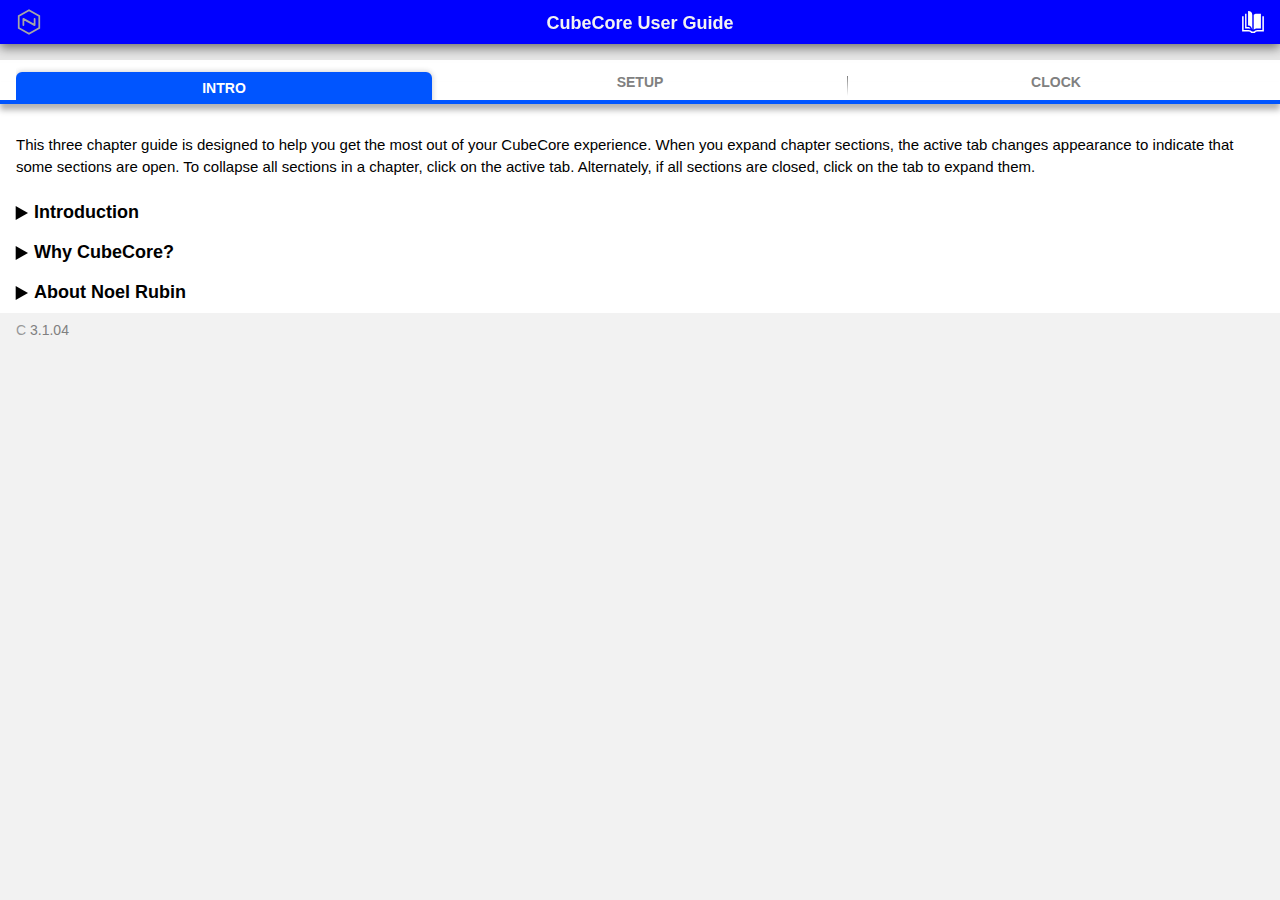
==== setup/index.html @ 861142f0 "upload" ====
<!DOCTYPE html>
<html>
  <head>
    <title>CubeCore - Guide</title>
    <meta http-equiv="Content-Type" content="text/html; charset=utf-8" />
    <link rel="icon" href="/icon/favicon-120.png" sizes="120x120" />
    <link rel="icon" href="/icon/favicon-180.png" sizes="180x180" />
    <link rel="apple-touch-icon" href="/icon/favicon-120.png" sizes="120x120" />
    <link rel="apple-touch-icon" href="/icon/favicon-180.png" sizes="180x180" />
    <meta name="apple-mobile-web-app-capable" content="yes" />
    <meta name="apple-mobile-web-app-status-bar-style" content="black" />
    <meta
      name="viewport"
      content="width=device-width, initial-scale=1,  viewport-fit=cover, user-scalable = no"
    />
    <script type="module" crossorigin src="/assets/setup.js"></script>
    <link rel="stylesheet" href="/assets/setup.css">
  </head>
  <body class="solo">
    <div id="static_bg"></div>
    <div id="head">
      <div class="safe"></div>
      <div class="head_wrap center">
        <div id="head_title" class="shy btn">User Guide</div>
      </div>
      <div class="center">
        <div id="info_display" class="shy"></div>
      </div>
      <div class="head_wrap flexy super">
        <div class="flexy justify">
          <div id="badge_wrap">
            <div id="badge"></div>
            <div id="badge_dot"></div>
          </div>
        </div>
        <div id="nav_icon_wrap" class="flexy justify right">
          <div id="guide_icon" class="nav_icon"></div>
        </div>
      </div>
    </div>
    <div id="menu" data-block>
      <div class="menu_item" data-link="/?panel=about">About</div>
      <div class="menu_static"></div>
      <div class="menu_item" data-link="/">Clock</div>
      <div class="menu_static"></div>
      <div class="menu_item" data-link="/?panel=system">System</div>
      <div class="menu_static"></div>
      <div class="menu_item" data-link="/net/">Network</div>
      <div class="menu_static"></div>
      <div class="menu_item" data-link="/update/">Update</div>
      <div class="menu_static"></div>
      <div class="menu_item" data-link="/guide/" data-highlight>Guide</div>
    </div>
    <div id="page" class="page solo" style="padding-top: 0">
      <div id="strip"></div>
      <div id="tab_item" class="tab_item flexy">
        <div id="tab" data-rule data-rule-limit class="tab_def">
          <div>intro</div>
          <div>setup</div>
          <div>clock</div>
        </div>
        <div class="tab_hr"></div>
        <div class="tab_fade"></div>
        <div class="tab_shadow"></div>
      </div>
      <div id="intro_insert" class="insert">
        <div class="insert_head"></div>
        <div data-label="Using this Guide" class="_tna_Accord open">
          <p style="margin-top: 0.5em">
            This three chapter guide is designed to help you get the most out of
            your CubeCore experience. When you expand chapter sections, the
            active tab changes appearance to indicate that some sections are
            open. To collapse all sections in a chapter, click on the active
            tab. Alternately, if all sections are closed, click on the tab to
            expand them.
          </p>
        </div>
        <div data-label="Introduction" class="insert_section">
          <p>
            <img src="http://io.teknoel.com/trunk/intro.png" class="float_L" />
            Welcome to CubeCore, the most complex and functional desktop alarm
            clock you will ever own. Noel has put an incredible amount of effort
            into ensuring that every aspect of this product is of the highest
            quality. CubeCore features intricate finishing on every side of the
            device, including polished custom hardware and precision-cut vinyl
            inlays, to four electronic circuit boards that interconnect without
            flying wires, every detail has been carefully considered. The
            embedded software system is just as impressive, offering a
            one-of-a-kind, seamless and intuitive user experience with exclusive
            crafted components and original artwork. Noel hopes you enjoy using
            your CubeCore and find it to be a valuable and meaningful addition
            to your day.
          </p>
          <p>
            The remaining part of this section highlights some of the
            innovations integrated into CubeCore.
          </p>
          <div class="_hr show"></div>
          <p class="title">Tap Control</p>
          <p>
            CubeCore features Tap Control, a system that transforms the surface
            it sits on into a single, large button. This system uses a piezo
            sensor to detect vibrations and proprietary software to interpret
            various events. It is significantly more sensitive than the
            circuitry found in mobile devices. CubeCore's Clock utilizes Tap
            Control to offer a unique interactive experience. When in Clock Hide
            Mode, the built-in display is cleared and the current time is
            briefly illuminated only through Tap Control. Hide Mode is great for
            bedside use because it's impossible to stare at the Clock.
          </p>
          <div class="_hr show"></div>
          <p class="title">Automatic Time Sync</p>
          <p>
            CubeCore can set its time automatically using either
            <b>GPS</b> (Global Positioning System) or <b>NTP</b> (Network Time
            Protocol). GPS receives radio signals from earth-orbiting satellites
            and does not require Wi-Fi, while NTP receives the time via the
            Internet. Time accuracy for GPS and NTP is about 20 nanoseconds and
            20 milliseconds, respectively.
          </p>
          <p>
            <svg class="info_icon"><use href="#sym_info" /></svg>
            <i>CubeCore does not transmit any data over the Internet.</i>
          </p>
        </div>
        <div data-label="Why CubeCore?" class="insert_section">
          <p>
            Noel's motivation for creating CubeCore wasn't about simply making
            another clock - it was about fully immersing himself in the process
            of developing a connected device from start to finish. To make the
            device appealing to a wide audience, he incorporated the basic
            function of displaying the time of day, which nearly everyone can
            find useful. Noel's journey was driven by creativity and curiosity,
            and focused on discovering and implementing new knowledge to enhance
            product development. His approach was characterized by the motto
            "Well, this has never been done before…", which can be seen in many
            aspects of the final product. Noel directed and executed the entire
            project, taking responsibility for every aspect of development
            including industrial design, engineering, fabrication, embedded
            system architecture and project administration. As a result of his
            efforts, Noel produced a limited batch of CubeCores which were
            distributed worldwide.
          </p>
          <p>
            Software development was a significant undertaking in itself. Noel
            led the creation of the full user experience, striving for
            excellence and drawing on his award-winning background in UI/UX.
            Noel crafted the app using vanilla JavaScript and HTML5, choosing to
            work without any frameworks in order to gain a deep understanding of
            basic coding technologies. Every visual component of the app is
            exclusive, including original artwork and custom typefaces, as well
            as user interface controls that have never been seen before. Noel
            also designed the human-machine interface and embedded system for
            the device itself, ensuring a seamless connection between hardware
            and software. In total, he wrote over 42,000 lines of code to bring
            CubeCore to life.
          </p>
          <p>
            Why is it called CubeCore if it doesn't have a cubic shape? The
            CubeCore module was initially designed to fit inside a cubic
            enclosure to become the CubeClock. However, people remarked that the
            prototype modules looked appealing on their own and so, Noel added
            some extra finesse to the core design and released it as a
            standalone product called CubeCore. Noel also completed the
            CubeClock design as well as a few other product variations.
          </p>
        </div>
        <div data-label="About Noel Rubin" class="insert_section">
          <p>
            <img src="http://io.teknoel.com/trunk/noel.png" class="float_L" />
            Noel Rubin is a two-time Emmy Award winning creative lead with
            extensive experience spanning human-computer interaction, UX design,
            UI motion design, industrial design, and computer programming. He
            has worked with top companies like Microsoft, CNN, Ford, Adobe, Red
            5, and Industrial Light & Magic, delivering landmark projects like
            Anakin's Podracer dashboard interface in Star Wars. Noel is
            passionate about tackling projects that have never been done before,
            and has a reputation for guiding teams towards elegant solutions for
            complex human-machine interfaces. His holistic and integrated design
            approach has been recognized in various contexts, including on-board
            vehicle instrumentation and 3D user experience design for mixed
            reality applications. His design skills, in combination with his
            degree in theoretical physics, make him uniquely qualified to act as
            an effective intermediary between creative designers and engineering
            teams. Noel excels at pulling these teams into alignment, enabling
            the creation of visionary work.
          </p>
        </div>
      </div>

      <div id="setup_insert" class="insert">
        <div class="insert_head"></div>
        <div data-label="Precautions" class="insert_section">
          <p>
            The acrylic front face is easily susceptible to scratches, so take
            care when handling the unit. Also, do not physically handle Cubecore
            from the front face. The face is installed with adhesive tape along
            the top edge only; the bottom edge is not secure.
          </p>
        </div>
        <div data-label="Installation" class="insert_section">
          <p>
            Place Cubecore on a smooth and stable surface that is out of direct
            sunlight and away from any heat source. A table constructed of wood,
            stone, glass, or plastic works best. Metal tables may be okay, but
            may interfere with <span class="no_wrap">Wi-Fi</span> reception.
            Fabric-covered surfaces are not recommended because they can affect
            the Tap Control system.
          </p>
          <p>
            Preferably, use a dedicated USB power adapter that is directly
            plugged into an AC wall outlet. Do not use a desktop computer USB
            port, as it may lose power when the computer is shut down or put to
            sleep.
          </p>
        </div>
        <div data-label="Buttons" class="insert_section">
          <p>
            <img
              src="http://io.teknoel.com/trunk/buttons.png"
              class="float_L"
            />
            CubeCore features two physical buttons for accessing on-board
            functions. The buttons are designed for tactile operation on the
            back of the unit. System software expands the capabilities of the
            two-button design by interpreting various actions. The following
            iconography appears throughout this guide:
          </p>
          <p>
            <svg class="button_icon"><use href="#sym_button_L" /></svg>
            and
            <svg class="button_icon"><use href="#sym_button_R" /></svg> icons in
            this guide refer to a brief press of the Left and Right buttons,
            respectfully. Direction orientation is relative to you with the
            built-in <span class="tna_RetroT">LED</span> Display facing you.
          </p>
          <p>
            <span class="no_wrap">
              <svg class="button_icon"><use href="#sym_button_R" /></svg>
              <svg class="arrow_icon"><use href="#sym_arrow" /></svg>
              <span class="s2">2</span>
            </span>
            requires a press and hold for the specified duration in seconds, and
            then release.
          </p>
          <p>
            <svg class="button_icon"><use href="#sym_button_R" /></svg>
            <span class="x2">3</span> defines the repetition of a short button
            press, in this example, three times.
          </p>
          <p>
            <svg class="button_icon"><use href="#sym_button_R" /></svg>
            <svg class="repeat_icon"><use href="#sym_repeat" /></svg> denotes
            several short presses without an exact count. This scenario is
            usually associated with navigating through menus until the desired
            function is selected.
          </p>
        </div>
        <div data-label="Wi-Fi Setup" class="insert_section">
          <p>
            <img src="http://io.teknoel.com/trunk/wifi.png" class="float_L" />
            CubeCore requires 2.4GHz secure
            <span class="no_wrap">Wi-Fi</span> to be completely operational with
            all circuits functioning perfectly. It is recommended to complete
            the setup in order to gain access to the dedicated app. However for
            units with GPS installed, it is also possible to start up CubeCore
            without <span class="no_wrap">Wi-Fi</span>, referred to as
            <b>Airlock Mode</b>.
          </p>
          <p>
            To configure CubeCore to join your wireless network, you will need
            to boot it into a special mode called Access Point (<b>AP</b>). This
            mode creates a temporary wireless network to allow your mobile
            device to communicate with CubeCore and perform the setup.
          </p>
          <div class="_hr show"></div>
          <div class="tip disp d_top">
            <div class="col1">
              <span class="tna_RetroT large bright">AP, {</span>
            </div>
            <div class="col2 sub_title">Access Point</div>
          </div>
          <p>To start Access Point Mode:</p>
          <ol>
            <li>Unplug the cord from CubeCore.</li>
            <li>Wait five seconds, then reinsert plug.</li>
            <li>
              When <span class="tna_RetroT">Net,_</span> appears on the display,
              press
              <svg class="button_icon"><use href="#sym_button_L" /></svg>
              button.
            </li>
            <li>
              From your mobile device, join the
              <span class="no_wrap">Wi-Fi</span> network
              <span class="no_wrap"
                ><b><i>CubeCore XX-XX</i></b
                >,
              </span>
              or the custom Device Name if one is previously assigned. Use
              password
              <b><i>123455678.</i></b>
            </li>
            <li>
              The built-in display will indicate
              <span class="tna_RetroT">AP, }</span>
              and shortly after a window containing the setup dialog will pop up
              on your mobile device.
            </li>
            <li>
              Consider changing the CubeCore Device Name to something more
              friendly as the name derives the application web address, e.g.
              <span class="no_wrap"><b>http://cubecore-bedroom.local</b></span>
            </li>
            <li>
              Upon submitting the setup, CubeCore will reboot and join your
              specified <span class="no_wrap">Wi-Fi</span> network. Your mobile
              device will also revert to your network.
            </li>
          </ol>
          <p>
            If the dialog does not appear, revert your device to the
            pre-existing
            <span class="no_wrap">Wi-Fi</span>, and reattempt this full
            procedure. To cancel setup at any time, press the hardware reset
            button, or simply unplug the power cord and insert the plug again.
          </p>
          <p>
            <svg class="info_icon"><use href="#sym_info" /></svg>
            <i>
              If you encounter any issues during the setup process, you may want
              to try performing a <b>Factory Reset</b> as outlined in this
              guide. Please note that this will erase the wireless network
              settings in CubeCore.
            </i>
          </p>
          <div class="_hr show"></div>
          <p class="title">
            Airlock Mode
            <span style="font-weight: normal">(Wi-Fi Disabled)</span>
          </p>
          <p>To start AirLock Mode:</p>
          <ol>
            <li>Unplug the cord from CubeCore.</li>
            <li>Wait five seconds, then reinsert plug.</li>
            <li>
              When the built-in display shows
              <span class="tna_RetroT">CUBE</span>
              <svg class="arrow_icon alt"><use href="#sym_arrow" /></svg>
              <span class="tna_RetroT">CORE</span>, shortly press
              <svg class="button_icon"><use href="#sym_button_R" /></svg>.
            </li>
            <li>
              The built-in display will show
              <span class="tna_RetroT">Net,{</span> meaning that
              <span class="no_wrap">Wi-Fi</span> is turned Off, and then
              continue to sync the Clock via GPS.
            </li>
          </ol>
          <p>
            Be aware that access to the web app is not possible in Airlock mode.
            Also note that this mode is canceled as soon as CubeCore restarts,
            after which the last configured
            <span class="no_wrap">Wi-Fi</span> will be joined.
          </p>
        </div>
        <div data-label="Web Application" class="insert_section">
          <p>
            The web app for CubeCore allows you to remotely interact with the
            device. There's no need to download it from an app store - it's
            actually a website hosted directly on the unit. To access the app,
            just enter the associated web address in a web browser. Please note
            that the app can only be accessed from devices on the same local
            network, and access from outside the network is not currently
            supported. You can open multiple instances of the app at the same
            time.
          </p>
          <p>
            The web address of the app is based on the CubeCore Device Name. For
            example, the name
            <span class="no_wrap">'CubeCore Kitchen'</span> would produce the
            web address
            <span class="no_wrap"><b>http://cubecore-kitchen.local</b></span>
            . You can change the Device Name in the Network panel of the app.
          </p>
          <div id="apple_item" class="twirl_item sub">
            <div
              id="apple_twirl"
              data-label="Apple Compatibility"
              class="warn sub"
            ></div>
          </div>
        </div>
        <div id="web_apple" class="_tna_Accord warn">
          <p style="margin-top: 0.5em">
            There is a software compatibility issue with Apple products when
            using the CubeCore web app. You can skip this section if you do not
            use an Apple product. Launching the app on an Apple device may cause
            the CubeCore hardware to crash while navigating between app pages or
            when reopening the app after closing it. This crash may occur
            immediately or several hours later, but it does not cause any
            permanent damage. Apple has a solution for Safari users, but it is
            not guaranteed to fix the issue with third-party browsers. Follow
            the steps outlined below to fix the issue on each Apple device you
            plan to use with CubeCore. Please note that Apple resets this
            preference each time an Apple System is updated, so you will need to
            repeat these steps on the Apple device.
          </p>
          <p><b>FIX iOS</b> (iPhone + iPad)</p>
          <ol>
            <li>Force quit <b>Safari</b> to ensure app is not running.</li>
            <li>Open <b>Settings</b> app.</li>
            <li>Select <b>Safari</b> from within Settings.</li>
            <li>Select <b>Advanced</b>. (near the bottom)</li>
            <li>Select <b>Experimental Features</b>.</li>
            <li>Scroll to <b>NSURLSession WebSocket</b>.</li>
            <li>Turn <b>OFF</b> NSURLSession WebSocket.</li>
            <li>Open <b>Safari</b> app.</li>
            <li>
              Repeat <b>Step 2</b> to <b>6</b> once more, and verify
              <b>NSURLSession WebSocket</b> is OFF.
            </li>
          </ol>
          <p><b>FIX macOS</b></p>
          <ol>
            <li>Launch <b>Safari</b>.</li>
            <li>Select <b>Preferences</b> from <b>Safari</b> menu.</li>
            <li>Switch to the <b>Advanced</b> panel. (right most icon)</li>
            <li>Check <b>Show Develop menu in menu bar.</b></li>
            <li>Close <b>Preferences</b> window.</li>
            <li>
              Navigate main menu bar: <b>Develop</b>...
              <b>Experimental Features</b>...
            </li>
            <li>Uncheck <b>NSURLSession WebSocket</b>.</li>
          </ol>
          <p>
            <svg class="info_icon"><use href="#sym_info" /></svg>
            <b>DEV NOTE</b> - This software issue surfaces when an Apple client
            attempts to close a websocket connection. Apple's default
            'experimental' websocket API sends a malformed 'closing' data packet
            to the server. CubeCore uses supporting server software which is not
            robust enough to handle the anomaly. The supporting libraries were
            not developed by Noel, the creator of CubeCore.
          </p>
        </div>
        <div id="web_app_2" class="_tna_Accord">
          <p>
            Remote Display (RD) enhances remote operate of CubeCore by streaming
            the contents of the <span class="tna_RetroT">LED</span> display
            directly to the app. <b>RD</b> is designed to be visually authentic,
            using a custom font that perfectly matches the proportions of the
            real display. The system relays almost every message, including
            blank states, and will continue to function even in the event of a
            catastrophic failure of the physical display.
          </p>
          <p>
            <svg class="info_icon"><use href="#sym_info" /></svg>
            <i>
              To return to the Clock from any other function, simply click on
              <b>RD</b> in the app. Keep in mind that if Hide Mode is enabled,
              the display will return to an blank state.
            </i>
          </p>
          <p>
            CubeCore maintains seamless communication between the app and the
            hardware, pushing events conducted by one client to all other
            connected clients in real-time. However, the app will become out of
            sync if the connection is disrupted, such as when a mobile device
            goes to sleep and drops the link. When sync is lost, the Main Menu
            will change,
            <span class="no_wrap">
              <svg class="tna_icon"><use href="#sym_tna" /></svg>
              <svg class="arrow_icon alt" style="margin-left: 0">
                <use href="#sym_arrow" />
              </svg>
              <svg class="tna_icon"><use href="#sym_tna_hex" /></svg>
            </span>
            and <b>RD</b> will vanish from the top of the app. Don't worry, the
            connection will be automatically restored, but you can also manually
            reestablish the link by refreshing the browser window.
          </p>
        </div>
        <div data-label="Physical Care" class="insert_section">
          <p>
            CubeCore can be lightly dusted to remove any dirt particles.
            Alternatively, compressed air can be used without risk of damage. A
            soft microfiber cloth with eyeglass cleaner works best to wipe all
            sides of the unit, including the bottom foam. Do not use paper
            towels or any harsh cleaners, including orange-based agents.
          </p>
        </div>
        <div data-label="Troubleshooting" class="insert_section">
          <p>
            <img
              src="http://io.teknoel.com/trunk/reset.png"
              class="float_L"
            />There is a dedicated Restart Button located on the CubeCore main
            logic board. You can reach for the button through the top chassis.
            Briefly press the button to reboot the device.
          </p>
          <p>
            Some common system issues are listed below. If you wish to restore a
            CubeCore to its factory default settings, you can perform a Factory
            Reset as outlined at the end of this section.
          </p>

          <div class="_hr show"></div>
          <div class="tip disp d_top">
            <div class="col1">
              <span class="tna_RetroT large bright">Net.{</span>
            </div>
            <div class="col2 sub_title">Startup Network Fail</div>
          </div>
          <p>
            If you see this message and the blue LED is flashing when you turn
            on CubeCore, it means Cubecore can't connect to the
            <span class="no_wrap">Wi-Fi.</span> This could be due to an
            incorrect <span class="no_wrap">Wi-Fi</span> login or a problem with
            the wireless network itself. Here are some suggestions you can try:
          </p>
          <ol type="A">
            <li>Restart CubeCore</li>
            <li>Fix any issues with your Wi-Fi network</li>
            <li>Revisit Wi-Fi Setup</li>
            <li>Lastly, perform Factor Reset</li>
          </ol>
          <div class="_hr show"></div>
          <div class="tip disp d_top">
            <div class="col1">
              <span class="tna_RetroT large bright">GPS._</span>
            </div>
            <div class="col2 sub_title">GPS Searching Long Time</div>
          </div>
          <p>
            <b>GPS</b> (Global Positioning System) synchronization normally
            takes less than 10 seconds, but it can take several minutes if the
            device has been relocated. To ensure peak performance, try to keep
            the device away from all other radio sources such as Bluetooth,
            Wi-Fi, and wireless accessories. It may also be helpful to keep the
            power cord of the device separate from other wiring.
          </p>
          <div class="_hr show"></div>
          <div class="tip disp d_top">
            <div class="col1">
              <span class="tna_RetroT large bright">0000</span>
            </div>
            <div class="col2 sub_title">Clock Not Set</div>
          </div>
          <p>
            This message occurs when accessing another menu function, before the
            clock has set itself since startup. Try switching to another
            <b>Time Reference</b> source to force the Clock to sync again.
          </p>
          <div class="_hr show"></div>
          <p class="title">Factory Reset</p>
          <p>
            This operation resets CubeCore to its original factory settings,
            erasing all custom configurations, including the device name, which
            will be reset to
            <span class="no_wrap"><b>CubeCore XX-XX</b>.</span>
            This procedure may be useful if CubeCore is unable to connect to a
            <span class="no_wrap">Wi-Fi</span> network.
          </p>
          <ol>
            <li>Unplug the power cord from CubeCore.</li>
            <li>Wait five seconds, then plug the cord back in.</li>
            <li>
              When the display shows <span class="tna_RetroT">CUBE</span>
              <b>..</b> <span class="tna_RetroT">CORE</span>, immediately press
              and hold
              <span class="no_wrap">
                <svg class="button_icon"><use href="#sym_button_L" /></svg>
                <svg class="arrow_icon"><use href="#sym_arrow" /></svg>
                <span class="s2">2</span>.
              </span>
            </li>
            <li>
              Continue to hold the button while the display shows
              <span class="tna_RetroT">FAC,3</span> <b>..</b>
              <span class="tna_RetroT">2</span> <b>..</b>
              <span class="tna_RetroT">1</span> <b>..</b>
              <span class="tna_RetroT">0</span> <b>...</b> Release the button
              after you hear a long beep.
            </li>
            <li>CubeCore will automatically restart.</li>
          </ol>
          <p>
            You will have to perform
            <b><span class="no_wrap">Wi-Fi</span> Setup</b> to reconfigure the
            wireless network settings.
          </p>
        </div>
      </div>

      <div id="clock_insert" class="insert">
        <div class="insert_head"></div>
        <div data-label="On-Board Menu" class="insert_section">
          <p>
            Most CubeCore settings are accessible via the buttons on the back of
            physical unit. The built-in
            <span class="tna_RetroT">LED</span> Display and speaker will provide
            interactive feedback as you navigate through the menu. The On-Board
            Menu is accessible from the Clock using&nbsp;
            <span class="no_wrap">
              <svg class="button_icon"><use href="#sym_button_L" /></svg>
              <svg class="arrow_icon"><use href="#sym_arrow" /></svg>
              <span class="s2">2</span>.
            </span>
            To exit the menu, simply use the same long button press. A brief
            press of&nbsp;
            <svg class="button_icon"><use href="#sym_button_L" /></svg>
            will cycle through the following:
          </p>
          <div class="tip disp">
            <div class="col1"><span class="tna_RetroT large">led,~</span></div>
            <div class="col2">Display Brightness</div>
          </div>
          <div class="tip disp">
            <div class="col1 pad">
              <svg class="arrow_icon vert"><use href="#sym_arrow" /></svg>
            </div>
          </div>
          <div class="tip disp">
            <div class="col1">
              <span class="tna_RetroT large">aud,~</span>
            </div>
            <div class="col2">Audio Volume</div>
          </div>
          <div class="tip disp">
            <div class="col1 pad">
              <svg class="arrow_icon vert"><use href="#sym_arrow" /></svg>
            </div>
          </div>
          <div class="tip disp">
            <div class="col1">
              <span class="tna_RetroT large">tap,~</span>
            </div>
            <div class="col2">Tap Control</div>
          </div>
          <div class="tip disp">
            <div class="col1 pad">
              <svg class="arrow_icon vert"><use href="#sym_arrow" /></svg>
            </div>
          </div>
          <div class="tip disp">
            <div class="col1">
              <span class="tna_RetroT large">GPS,}</span>
            </div>
            <div class="col2">Time Sync Source</div>
          </div>
          <div class="tip disp">
            <div class="col1 pad">
              <svg class="arrow_icon vert"><use href="#sym_arrow" /></svg>
            </div>
          </div>
          <div class="tip disp">
            <div class="col1">
              <span class="tna_RetroT large">t,-08</span>
            </div>
            <div class="col2">Time Zone Offset</div>
          </div>
          <div class="tip disp">
            <div class="col1 pad">
              <svg class="arrow_icon vert"><use href="#sym_arrow" /></svg>
            </div>
          </div>
          <div class="tip disp">
            <div class="col1">
              <span class="tna_RetroT large">dst,{</span>
            </div>
            <div class="col2">Daylight Stupid Time</div>
          </div>
          <div class="tip disp">
            <div class="col1 pad">
              <svg class="arrow_icon vert"><use href="#sym_arrow" /></svg>
            </div>
          </div>
          <div class="tip disp">
            <div class="col1">
              <span class="tna_RetroT large">12,hr</span>
            </div>
            <div class="col2">Clock Format</div>
          </div>
          <div class="tip disp">
            <div class="col1 pad">
              <svg class="button_seq_icon">
                <use href="#sym_button_seq_end" />
              </svg>
            </div>
          </div>
          <p>
            The embedded system uses a few special symbols to increase menu
            versatility. Switchable preferences may use
            <span class="tna_RetroT">}</span> and
            <span class="tna_RetroT">{</span>, to show ON and OFF, respectively.
            Tri-state settings may use <span class="tna_RetroT">_</span>,
            <span class="tna_RetroT">m</span>,
            <span class="tna_RetroT">M</span> to show three distinct values.
          </p>
          <p>
            Most functions will automatically exit and return to the Clock if no
            input is received after a few seconds, with the exact time-out
            duration varying depending on the specific function.
          </p>
        </div>
        <div data-label="System Settings" class="insert_section">
          <p class="title">Display Brightness</p>
          <p>
            The built-in 7-segment
            <span class="tna_RetroT">LED</span> Display can be dimmed or turned
            off completely. When the display is off, pressing any physical
            button will restore the display to its previous brightness. The
            luminosity can be changed using the app or the on-board menu; from
            the Clock:
          </p>
          <div class="tip wide">
            <div>
              <svg class="button_icon"><use href="#sym_button_L" /></svg>
              <svg class="arrow_icon"><use href="#sym_arrow" /></svg>
              <span class="s2">2</span>
              <div>
                <svg class="button_seq_icon">
                  <use href="#sym_button_seq_end" />
                </svg>
              </div>
            </div>
            <span class="tna_RetroT large">led,3</span>
          </div>
          <div class="tip wide p_bot">
            <div>
              <div>
                <svg class="button_icon"><use href="#sym_button_R" /></svg>
              </div>
            </div>
            <p class="p_zero">Set brightness, 1 through 9</p>
          </div>
          <div class="tip wide p_bot">
            <div>
              <svg class="button_icon"><use href="#sym_button_R" /></svg>
              <svg class="arrow_icon"><use href="#sym_arrow" /></svg>
              <span class="s2">2</span>
            </div>
            <div class="desc">
              <span class="tna_RetroT large">LED,{</span>
              <div>Turn OFF</div>
            </div>
          </div>
          <div class="tip wide">
            <div>
              <svg class="button_icon"><use href="#sym_button_L" /></svg>
              <svg class="arrow_icon"><use href="#sym_arrow" /></svg>
              <span class="s2">2</span>
            </div>
            <p>Exit to Clock</p>
          </div>
          <p>
            <b>RD</b> (Remote Display) will continue to function when the
            physical display is turned off. <b>RD</b> segments will appear in
            nifty shades of gray.
          </p>

          <div class="_hr show"></div>
          <p class="title">Audio Volume</p>
          <p>
            The system sound volume can be set to LOW (<b>1</b>), HIGH
            (<b>2</b>), or
            <span class="no_wrap"><span class="tna_RetroT">{</span> OFF</span>.
            This setting affects system sounds associated with buttons, menus,
            and other events such as startup melodies. Note that the Daily Alarm
            volume works independently from this setting. Adjustments can be
            done using the app or the on-board menu; from the Clock:
          </p>
          <div class="tip wide">
            <div>
              <svg class="button_icon"><use href="#sym_button_L" /></svg>
              <svg class="arrow_icon"><use href="#sym_arrow" /></svg>
              <span class="s2">2</span>
              <div>
                <svg class="button_seq_icon">
                  <use href="#sym_button_seq" />
                </svg>
              </div>
            </div>
            <span class="tna_RetroT large dim">led,~</span>
          </div>
          <div class="tip wide">
            <div>
              <svg class="button_icon"><use href="#sym_button_L" /></svg>
              <div>
                <svg class="button_seq_icon">
                  <use href="#sym_button_seq_end" />
                </svg>
              </div>
            </div>
            <span class="tna_RetroT large">aud,2</span>
          </div>
          <div class="tip wide p_bot">
            <div>
              <div>
                <svg class="button_icon"><use href="#sym_button_R" /></svg>
              </div>
            </div>
            <div>Set audio level</div>
          </div>
          <div class="tip wide p_bot">
            <div class="button_opt">
              <svg class="button_icon"><use href="#sym_button_R" /></svg>
              <svg class="arrow_icon"><use href="#sym_arrow" /></svg>
              <span class="s2">2</span>
            </div>
            <div class="desc">
              <span class="tna_RetroT large">aud,{</span>
              <div>Audio OFF</div>
            </div>
          </div>
          <div class="tip wide p_bot">
            <div>
              <svg class="button_icon"><use href="#sym_button_L" /></svg>
              <svg class="arrow_icon"><use href="#sym_arrow" /></svg>
              <span class="s2">2</span>
            </div>
            <p>Exit to Clock</p>
          </div>

          <div class="_hr show"></div>
          <p class="title">Tap Control</p>
          <p>
            CubeCore must remain on a sturdy, planar surface to ensure proper
            Tap Control performance. A Tilt Switch located on the bottom of the
            device can detect when the unit is lifted off it's supporting
            surface and void any tap input. Tilt Switch settings are only
            available through the app.
          </p>
          <p>
            Tap Control sensitivity can be set from a low of one, up to a
            maximum level of nine, or fully disabled. Adjustments can be done
            using the app or the on-board menu; from the Clock:
          </p>
          <div class="tip wide">
            <div>
              <svg class="button_icon"><use href="#sym_button_L" /></svg>
              <svg class="arrow_icon"><use href="#sym_arrow" /></svg>
              <span class="s2">2</span>
              <div>
                <svg class="button_seq_icon">
                  <use href="#sym_button_seq" />
                </svg>
              </div>
            </div>
            <span class="tna_RetroT large dim">led,~</span>
          </div>
          <div class="tip wide">
            <div>
              <div>
                <svg class="button_icon"><use href="#sym_button_L" /></svg>
                <svg class="repeat_icon"><use href="#sym_repeat" /></svg>
              </div>
              <div>
                <svg class="button_seq_icon">
                  <use href="#sym_button_seq_end" />
                </svg>
              </div>
            </div>
            <div>
              <div class="desc">
                <div><span class="tna_RetroT large">tap,3</span></div>
                <div>Sensitivity</div>
              </div>
            </div>
          </div>
          <div class="tip wide">
            <div>
              <div class="button_opt">
                <svg class="button_icon opt">
                  <use href="#sym_button_R" />
                </svg>
              </div>
            </div>
            <div>
              <p class="p_zero">
                If tap is
                <span class="no_wrap">
                  <span class="tna_RetroT">{</span> OFF
                </span>
                , press button to enable tap to the lowest sensitivity. Addition
                button presses increase setting level.
              </p>
            </div>
          </div>
          <p>
            When the sensitivity is adjusted via the on-board menu,
            <b>Test Mode</b> will automatically begin after a couple seconds.
            This tool is designed to help you understand how Tap Control works.
          </p>
          <div class="tip wide p_bot">
            <div></div>
            <div class="desc">
              <span class="tna_RetroT large">tap,_</span>
              <div>Test Mode</div>
            </div>
          </div>
          <div class="tip wide p_bot">
            <div></div>
            <div class="desc">
              <span class="tna_RetroT large">M 7,8</span>
              <div>Sensor Threshold</div>
            </div>
          </div>
          <div class="tip wide p_bot">
            <div>
              <svg class="tap_icon"><use href="#sym_tap" /></svg>
            </div>
            <div>
              <div class="desc">
                <span class="tna_RetroT large">~~0,2</span>
                <div>Sensor Reading</div>
              </div>
              <p class="p_zero" style="margin-top: 0.3em">
                Test the sensitivity of the Tap Control by tapping on surface
                where the device is placed. The built-in display will show a
                value ranging from zero to 100% indicating the sensor data in
                real-time. An acceptable idle level is typically between 0.2 and
                0.5. When the sensor level exceeds the threshold value, a tap
                gesture is registered and the tap count along with peak sensor
                value are briefly displayed.
              </p>
            </div>
          </div>
          <div class="tip wide">
            <div>
              <svg class="button_icon"><use href="#sym_button_R" /></svg>
            </div>
            <div>
              <span class="tna_RetroT large">tap,4</span>
              <p class="p_zero" style="margin-top: 0.3em">
                Increment sensitivity level, 1 through 9, or turn
                <span class="no_wrap">
                  OFF <span class="tna_RetroT">{</span>
                </span>
                Press&nbsp;
                <span class="no_wrap">
                  <svg class="button_icon"><use href="#sym_button_R" /></svg>
                  <svg class="arrow_icon"><use href="#sym_arrow" /></svg>
                  <span class="s2">2</span>
                </span>
                to instantly disable. Test Mode will automatically restart if
                the level is adjusted.
              </p>
            </div>
          </div>
          <div class="tip wide p_top p_bot">
            <div>
              <svg class="button_icon"><use href="#sym_button_L" /></svg>
              <svg class="arrow_icon"><use href="#sym_arrow" /></svg>
              <span class="s2">2</span>
            </div>
            <p>Exit to Clock</p>
          </div>
        </div>
        <div data-label="Time Set" class="insert_section">
          <p>
            CubeCore automatically set the clock using either
            <b>GPS</b> (Global Positioning System) or <b>NTP</b> (Network Time
            Protocol). If your CubeCore device has a GPS Module installed, you
            can choose the preferred sync source using the app or the on-board
            buttons.
          </p>
          <p>
            To ensure accurate time display, it is necessary to manually
            configure the local time zone and <b>DST</b> (Daylight Saving Time).
            These settings are not straightforward and are determined by
            geopolitical boundaries and local laws. If your desired settings are
            not available or DST does not function correctly for your region,
            please contact teknoel.
          </p>
          <div class="_hr show"></div>
          <p class="title">Sync Source</p>
          <div class="tip wide">
            <div>
              <svg class="button_icon"><use href="#sym_button_L" /></svg>
              <svg class="arrow_icon"><use href="#sym_arrow" /></svg>
              <span class="s2">2</span>
              <div>
                <svg class="button_seq_icon">
                  <use href="#sym_button_seq" />
                </svg>
              </div>
            </div>
            <span class="tna_RetroT large dim">led,~</span>
          </div>

          <div class="tip wide">
            <div>
              <div>
                <svg class="button_icon"><use href="#sym_button_L" /></svg>
                <svg class="repeat_icon"><use href="#sym_repeat" /></svg>
              </div>
              <div>
                <svg class="button_seq_icon">
                  <use href="#sym_button_seq_end" />
                </svg>
              </div>
            </div>
            <div class="desc">
              <div><span class="tna_RetroT large">GPS,}</span></div>
              <div>/&nbsp; <span class="tna_RetroT">NTP,}</span></div>
            </div>
          </div>
          <div class="tip wide p_bot">
            <div class="button_opt">
              <svg class="button_icon opt"><use href="#sym_button_R" /></svg>
            </div>
            <p>
              View alternate service status. Display symbols:
              <span class="no_wrap">
                <span class="tna_RetroT">}</span> Active,
              </span>
              <span class="no_wrap">
                <span class="tna_RetroT">{</span> Not Active
              </span>
            </p>
          </div>
          <div class="tip wide">
            <div>
              <svg class="button_icon"><use href="#sym_button_R" /></svg>
              <svg class="arrow_icon"><use href="#sym_arrow" /></svg>
              <span class="s2">2</span>
            </div>
            <p>
              Toggle the active state of the current displayed source and
              inversely switch the alternate source. For example if viewing
              <span class="tna_RetroT">GPS,}</span>, executing a long button
              press will show <span class="tna_RetroT">GPS,{</span>, and NTP
              will start up.
            </p>
          </div>
          <div class="tip wide p_top">
            <div>
              <svg class="button_icon"><use href="#sym_button_L" /></svg>
              <svg class="arrow_icon"><use href="#sym_arrow" /></svg>
              <span class="s2">2</span>
            </div>
            <p>Exit to Clock</p>
          </div>
          <p>
            If NTP is running and a
            <span class="no_wrap">Wi-Fi</span> connectivity issue occurs,
            CubeCore will temporarily switch to GPS until the network is
            restored.
          </p>
          <div class="_hr show"></div>
          <p class="title">Time Zone</p>
          <div class="tip wide">
            <div>
              <svg class="button_icon"><use href="#sym_button_L" /></svg>
              <svg class="arrow_icon"><use href="#sym_arrow" /></svg>
              <span class="s2">2</span>
              <div>
                <svg class="button_seq_icon">
                  <use href="#sym_button_seq" />
                </svg>
              </div>
            </div>
            <span class="tna_RetroT large dim">led,~</span>
          </div>
          <div class="tip wide">
            <div>
              <div>
                <svg class="button_icon"><use href="#sym_button_L" /></svg>
                <svg class="repeat_icon"><use href="#sym_repeat" /></svg>
              </div>
              <div>
                <svg class="button_seq_icon">
                  <use href="#sym_button_seq_end" />
                </svg>
              </div>
            </div>
            <span class="tna_RetroT large">t,-08</span>
          </div>
          <div class="tip wide p_bot">
            <div>
              <svg class="button_icon"><use href="#sym_button_R" /></svg>
            </div>
            <p>
              Increment time offset in hours relative to Greenwich Mean Time
              (GMT)
            </p>
          </div>
          <div class="tip wide p_bot">
            <div>
              <svg class="button_icon"><use href="#sym_button_L" /></svg>
              <svg class="arrow_icon"><use href="#sym_arrow" /></svg>
              <span class="s2">2</span>
            </div>
            <p>Exit to Clock</p>
          </div>
          <div class="_hr show"></div>
          <p class="title">Daylight Stupid Time</p>
          <p>
            CubeCore is able to automatically handle Daylight Saving Time
            adjustments based on the local time zone. This feature is currently
            available only in North America and Europe.
          </p>
          <div class="tip wide">
            <div>
              <svg class="button_icon"><use href="#sym_button_L" /></svg>
              <svg class="arrow_icon"><use href="#sym_arrow" /></svg>
              <span class="s2">2</span>
              <div>
                <svg class="button_seq_icon">
                  <use href="#sym_button_seq" />
                </svg>
              </div>
            </div>
            <span class="tna_RetroT large dim">led,~</span>
          </div>
          <div class="tip wide">
            <div>
              <div>
                <svg class="button_icon"><use href="#sym_button_L" /></svg>
                <svg class="repeat_icon"><use href="#sym_repeat" /></svg>
              </div>
              <div>
                <svg class="button_seq_icon">
                  <use href="#sym_button_seq_end" />
                </svg>
              </div>
            </div>
            <span class="tna_RetroT large">dst,}</span>
          </div>
          <div class="tip wide p_bot">
            <div>
              <svg class="button_icon"><use href="#sym_button_R" /></svg>
            </div>
            <p>
              Toggle DST
              <span class="no_wrap"><span class="tna_RetroT">}</span> ON</span>
              /&nbsp;
              <span class="no_wrap"><span class="tna_RetroT">{</span> OFF</span>
            </p>
          </div>
          <div class="tip wide p_bot">
            <div>
              <svg class="button_icon"><use href="#sym_button_L" /></svg>
              <svg class="arrow_icon"><use href="#sym_arrow" /></svg>
              <span class="s2">2</span>
            </div>
            <p>Exit to Clock</p>
          </div>
          <div class="_hr show"></div>
          <p class="title">Clock Format</p>
          <div class="tip wide">
            <div>
              <svg class="button_icon"><use href="#sym_button_L" /></svg>
              <svg class="arrow_icon"><use href="#sym_arrow" /></svg>
              <span class="s2">2</span>
              <div>
                <svg class="button_seq_icon">
                  <use href="#sym_button_seq" />
                </svg>
              </div>
            </div>
            <span class="tna_RetroT large dim">led,~</span>
          </div>
          <div class="tip wide">
            <div>
              <div>
                <svg class="button_icon"><use href="#sym_button_L" /></svg>
                <svg class="repeat_icon"><use href="#sym_repeat" /></svg>
              </div>
              <div>
                <svg class="button_seq_icon">
                  <use href="#sym_button_seq_end" />
                </svg>
              </div>
            </div>
            <div class="desc">
              <div><span class="tna_RetroT large">12,hr</span></div>
              <div>/&nbsp; <span class="tna_RetroT">24,hr</span></div>
            </div>
          </div>
          <div class="tip wide p_bot">
            <div>
              <svg class="button_icon"><use href="#sym_button_R" /></svg>
            </div>
            <p>Toggle 12 / 24 Hour Format</p>
          </div>
          <div class="tip wide p_bot">
            <div>
              <svg class="button_icon"><use href="#sym_button_L" /></svg>
              <svg class="arrow_icon"><use href="#sym_arrow" /></svg>
              <span class="s2">2</span>
            </div>
            <p>Exit to Clock</p>
          </div>
        </div>
        <div data-label="Display Modes" class="insert_section">
          <p>
            The Clock has two display modes: <b>Static</b> and <b>Hide</b>. In
            Static Mode, the time is always shown on the
            <span class="tna_RetroT">LED</span> display. In Hide Mode, the
            display is normally unlit, and the time is briefly illuminated only
            through Tap Control. Note that LED alerts are not visible in Hide
            Mode.
          </p>
          <div class="tip">
            <div>
              <svg class="button_icon"><use href="#sym_button_L" /></svg>
            </div>
            <p class="p_bot">
              Cycle through views: Time (hour and minutes), Date (month and
              date), Seconds (minutes and seconds). Alternatively, you can also
              click on <b>RD</b> to cycle through the formats. If you are
              currently viewing a different function, clicking on <b>RD</b>
              Button will return you to the Clock."
            </p>
          </div>
          <div class="tip p_bot">
            <div>
              <svg class="button_icon"><use href="#sym_button_R" /></svg>
            </div>
            <p>
              Toggle Clock mode, only if Tap Control is enabled. Otherwise,
              pressing button will jump directly to Tap Control Sensitivity.
            </p>
          </div>
          <div class="tip">
            <div>
              <svg class="tap_icon"><use href="#sym_tap" /></svg>
            </div>
            <p>
              Tap <span class="x2">1</span> for Time,
              <span class="x2">2</span> for Date, <span class="x2">3</span> for
              Seconds. Only a single-tap gesture is enabled by default in Hide
              Mode.
            </p>
          </div>
          <p>
            <b>Multi-Tap In Hide</b> Option - allows
            <svg class="tap_icon hint"><use href="#sym_tap" /></svg>
            <span class="x2">2</span> and <span class="x2">3</span> tap gestures
            while in <b>Hide Mode</b>. Multi-Tap is not recommended for bed-side
            use due to the possibility of triggering Tap Control while reaching
            for the device. This setting is only available via the app, and is
            disabled by default.
          </p>
        </div>
        <div data-label="Daily Alarm" class="insert_section">
          <p>
            CubeCore has a Daily Alarm with a Snooze Timer that can be set using
            either the app or the built-in buttons. While basic settings can be
            adjusted using the on-board menus, the app offers more advanced
            options such as the ability to enable Tap Control, the Snooze Timer,
            and the LED Indicator. From the Clock:
          </p>
          <div class="tip wide">
            <div>
              <div>
                <svg class="button_icon"><use href="#sym_button_R" /></svg>
                <svg class="arrow_icon"><use href="#sym_arrow" /></svg>
                <span class="s2">2</span>
              </div>
              <div>
                <svg class="button_seq_icon">
                  <use href="#sym_button_seq_end" />
                </svg>
              </div>
            </div>
            <div class="desc">
              <span class="tna_RetroT large">AL,m}</span>
              <div>Alarm Status</div>
            </div>
          </div>
          <p class="p_zero p_bot">
            The alarm volume is represented by the symbol in the third position
            <span class="tna_RetroT">m</span>. The rightmost symbol
            <span class="tna_RetroT">}</span> indicates whether the alarm is
            enabled. If no user input is received, this menu will close
            automatically after a few seconds.
          </p>
          <div class="tip wide p_bot">
            <div>
              <svg class="button_icon"><use href="#sym_button_L" /></svg>
            </div>
            <p>
              Set volume:
              <span class="no_wrap">
                <span class="tna_RetroT">_</span> Mute,
              </span>
              <span class="no_wrap">
                <span class="tna_RetroT">m</span> Low,
              </span>
              <span class="no_wrap">
                <span class="tna_RetroT">M</span> High
              </span>
            </p>
          </div>
          <div class="tip wide">
            <div>
              <svg class="button_icon"><use href="#sym_button_R" /></svg>
              <svg class="arrow_icon"><use href="#sym_arrow" /></svg>
              <span class="s2">2</span>
            </div>
            <p>
              Toggle
              <span class="no_wrap"><span class="tna_RetroT">}</span> ON</span>
              /&nbsp;
              <span class="no_wrap"><span class="tna_RetroT">{</span> OFF</span>
            </p>
          </div>
          <p>
            Enabling the alarm will immediately exit the menu. If the scheduled
            alarm time requires adjustment, follow to instructions outlined
            below.
          </p>
          <div class="tip wide">
            <div>
              <svg class="button_icon"><use href="#sym_button_R" /></svg>
              <div>
                <svg class="button_seq_icon">
                  <use href="#sym_button_seq_end" />
                </svg>
              </div>
            </div>
            <div>
              <div class="desc">
                <span class="tna_RetroT large">~9;30</span>
                <div>Alarm Time</div>
              </div>
            </div>
          </div>
          <p class="p_zero p_bot" style="margin-top: 0.3em">
            Press the right button to toggle between
            <b>Alarm Status</b> and <b>Alarm Time</b>. To adjust the scheduled
            time, from the <b>Alarm Time</b>:
          </p>
          <div class="tip wide p_bot">
            <div>
              <svg class="button_icon"><use href="#sym_button_R" /></svg>
              <svg class="arrow_icon"><use href="#sym_arrow" /></svg>
              <span class="s2">2</span>
            </div>
            <p>Digit(s) is selected and flashes</p>
          </div>

          <div class="tip wide p_bot">
            <div>
              <svg class="button_icon"><use href="#sym_button_L" /></svg>
            </div>
            <p>Move digit selection</p>
          </div>
          <div class="tip wide p_bot">
            <div>
              <svg class="button_icon"><use href="#sym_button_R" /></svg>
            </div>
            <p>Increment digit value</p>
          </div>
          <div class="tip wide p_bot">
            <div class="button_opt">
              <svg class="button_icon"><use href="#sym_button_R" /></svg>
              <svg class="arrow_icon"><use href="#sym_arrow" /></svg>
              <span class="s2">2</span>
            </div>
            <p>Set AM / PM for 12-hour</p>
          </div>
          <div class="tip wide">
            <div>
              <svg class="button_icon"><use href="#sym_button_L" /></svg>
              <svg class="arrow_icon"><use href="#sym_arrow" /></svg>
              <span class="s2">2</span>
            </div>
            <p>Exit to Clock</p>
          </div>
          <p>
            If you don't make any further changes, in a few seconds the menu
            will automatically exit to the Clock. The alarm will be enable
            itself only if the scheduled time or any setting was altered. The
            built-in display will confirm your alarm settings and share a
            countdown to the next scheduled alarm, e.g.
            <span class="tna_RetroT">23,04</span>, means 23 hours 4 minutes, or
            <span class="tna_RetroT">8h,04</span> is 8 hours, 4 minutes
          </p>
          <div class="_hr show"></div>
          <p class="title">Alarm Notification</p>
          <p>
            The display will blink the current time. When an alarm is triggered:
          </p>
          <div class="tip p_bot">
            <div>
              <svg class="button_icon"><use href="#sym_button_L" /></svg>
            </div>
            <p>
              Cancel active alarm&nbsp;
              <svg class="tap_icon hint"><use href="#sym_tap" /></svg>
              <span class="x2">3</span>
            </p>
          </div>
          <div class="tip p_bot">
            <div>
              <svg class="button_icon"><use href="#sym_button_R" /></svg>
            </div>
            <p>
              Begin Snooze Timer&nbsp;
              <svg class="tap_icon hint"><use href="#sym_tap" /></svg>
            </p>
          </div>
          <div class="_hr show"></div>
          <div class="tip disp d_top">
            <div class="col1">
              <span class="tna_RetroT large bright">SN;05</span>
            </div>
            <div class="col2 sub_title">Snooze Timer</div>
          </div>
          <p>
            The Snooze Timer defers a sounding alarm by an addition period. The
            delay time defaults to five minutes, but can be incremented up to 30
            minutes.
          </p>
          <div class="tip p_bot">
            <div>
              <svg class="button_icon"><use href="#sym_button_L" /></svg>
            </div>
            <p>
              Cancel Snooze Timer&nbsp;
              <svg class="tap_icon hint"><use href="#sym_tap" /></svg>
              <span class="x2">3</span>
            </p>
          </div>
          <div class="tip">
            <div>
              <svg class="button_icon"><use href="#sym_button_R" /></svg>
            </div>
            <p>
              Increment timer by 5 minutes&nbsp;
              <svg class="tap_icon hint"><use href="#sym_tap" /></svg>
            </p>
          </div>
          <p>
            While in the Snooze Timer dialog, fully cancel the timer by closing
            your eyes and tap your heals together <b>three times</b>.
          </p>
          <p>
            The Snooze Timer dialog will shortly close after a few seconds if
            you do not make any changes and then start the timer. If Hide Mode
            is enabled, the display will return to a blank state.
          </p>
        </div>
        <div data-label="System Info" class="insert_section">
          <p>
            The on-board Info Menu contains useful statistics and diagnostic
            function. The menu is accessible from the Clock by&nbsp;
            <span class="no_wrap">
              <svg class="button_icon"><use href="#sym_button_L" /></svg>
              <svg class="arrow_icon"><use href="#sym_arrow" /></svg>
              <span class="s2">4</span>.
            </span>
            To exit the menu press&nbsp;
            <span class="no_wrap">
              <svg class="button_icon"><use href="#sym_button_L" /></svg>
              <svg class="arrow_icon"><use href="#sym_arrow" /></svg>
              <span class="s2">2</span>.
            </span>
            Use&nbsp;
            <svg class="button_icon"><use href="#sym_button_L" /></svg>
            to cycle through the menu.
          </p>

          <div class="_hr show"></div>
          <div class="tip disp d_top">
            <div class="col1">
              <span class="tna_RetroT large bright">INFO`</span>
            </div>
            <div class="col2 sub_title">Information</div>
          </div>
          <p>
            This function automatically flips through the following sequence:
          </p>
          <div class="tip disp">
            <div class="col1">
              <span class="tna_RetroT large">2.3,14</span>
            </div>
            <div class="col2">System firmware version</div>
          </div>
          <div class="tip disp">
            <div class="col1 pad">
              <svg class="arrow_icon vert"><use href="#sym_arrow" /></svg>
            </div>
          </div>
          <div class="tip disp">
            <div class="col1">
              <span class="tna_RetroT large">-54,r</span>
            </div>
            <div class="col2">Wi-Fi RSSI signal (dB/m)</div>
          </div>
          <div class="tip disp">
            <div class="col1 pad">
              <svg class="arrow_icon vert"><use href="#sym_arrow" /></svg>
            </div>
          </div>
          <div class="tip disp">
            <div class="col1">
              <span class="tna_RetroT large">9d,12</span>
            </div>
            <div class="col2">System Uptime since boot</div>
          </div>
          <div class="tip disp">
            <div class="col1 pad">
              <svg class="button_seq_icon">
                <use href="#sym_button_seq_end" />
              </svg>
            </div>
          </div>

          <div class="_hr show"></div>
          <div class="tip disp d_top">
            <div class="col1">
              <span class="tna_RetroT large bright">NET,}</span>
            </div>
            <div class="col2 sub_title">Network Status</div>
          </div>
          <p>
            Show <span class="no_wrap">Wi-Fi</span> status, device IP address
            and physical MAC address.
          </p>
          <div class="tip wide p_bot">
            <div>
              <svg class="button_icon"><use href="#sym_button_R" /></svg>
              <svg class="arrow_icon"><use href="#sym_arrow" /></svg>
              <span class="s2">2</span>
            </div>
            <p>
              Toggle <span class="no_wrap">Wi-Fi</span>&nbsp;
              <span class="no_wrap">
                <span class="tna_RetroT">}</span> ON
              </span>
              /&nbsp;
              <span class="no_wrap"><span class="tna_RetroT">{</span> OFF</span>
            </p>
          </div>
          <div class="tip wide p_bot">
            <div>
              <svg class="button_icon"><use href="#sym_button_R" /></svg>
              <div>
                <svg class="button_seq_icon">
                  <use href="#sym_button_seq_end" />
                </svg>
              </div>
            </div>
            <div>
              <div class="desc">
                <span class="tna_RetroT large">IP,Ad</span><b>IP Address</b>
              </div>
              <p class="p_zero" style="margin-top: 0.3em">
                Automatically cycles through four pages representing the full
                address, e.g.
                <span class="tna_RetroT">1,~10,</span>
                <svg class="arrow_icon alt"><use href="#sym_arrow" /></svg>
                <span class="tna_RetroT">2,~~0,</span>
                <svg class="arrow_icon alt"><use href="#sym_arrow" /></svg>
                <span class="tna_RetroT">3,~~0,</span>
                <svg class="arrow_icon alt"><use href="#sym_arrow" /></svg>
                <span class="tna_RetroT">4,~36,</span> is
                <span class="no_wrap">10.0.0.36</span>
              </p>
            </div>
          </div>
          <div class="tip wide">
            <div>
              <svg class="button_icon"><use href="#sym_button_R" /></svg>
              <div>
                <svg class="button_seq_icon">
                  <use href="#sym_button_seq_end" />
                </svg>
              </div>
            </div>
            <div>
              <div class="desc">
                <span class="tna_RetroT large">IP,Ph</span><b>MAC Address</b>
              </div>
              <p class="p_zero p_bot" style="margin-top: 0.3em">
                Use the same button again to manually flip through six pages
                representing the full physical MAC address, e.g.
                <span class="tna_RetroT">1, F2</span>
                <svg class="arrow_icon alt"><use href="#sym_arrow" /></svg>
                <span class="tna_RetroT">2, ;56</span>
                <svg class="arrow_icon alt"><use href="#sym_arrow" /></svg>
                <span class="tna_RetroT">3, ;87</span> etc is
                <span class="no_wrap">F2:56:87:6C:4E:AF</span>
              </p>
            </div>
          </div>

          <div class="_hr show"></div>
          <div class="tip disp d_top">
            <div class="col1">
              <span class="tna_RetroT large bright">GPS,}</span>
            </div>
            <div class="col2 sub_title">Satellites in View</div>
          </div>
          <p>
            Momentarily shows the GPS status
            <span class="tna_RetroT">}</span> active, or
            <span class="tna_RetroT">{</span> inactive, followed by the number
            of satellites in view. Use
            <svg class="button_icon">
              <use href="#sym_button_R" />
            </svg>
            to toggle between the live number of satellites or record number
            since GPS last started. An average value of active satellites is 13,
            with a peak of 21. Statistics do not update if GPS is inactive.
          </p>
          <div class="tip disp">
            <div class="col1">
              <span class="tna_RetroT large">ACT,~</span>
            </div>
            <div class="col2">Active Satellites</div>
          </div>
          <p>
            If the count is over 10, The function will flip between alternating
            pages to show two digits. e.g. 14 satellites:
            <span class="tna_RetroT">ACT,1</span>
            <svg class="arrow_icon alt"><use href="#sym_arrow" /></svg>
            <span class="tna_RetroT">SAT4</span>
          </p>
          <div class="tip disp">
            <div class="col1">
              <span class="tna_RetroT large">REC,~</span>
            </div>
            <div class="col2">Record Satellites</div>
          </div>
          <p>
            Values are displayed in the same format as the Active Satellites
            function, e.g. 21 satellites:
            <span class="tna_RetroT">REC,2</span>
            <svg class="arrow_icon alt"><use href="#sym_arrow" /></svg>
            <span class="tna_RetroT">SAT1</span>
          </p>
          <div class="_hr show"></div>
          <div class="tip disp d_top">
            <div class="col1">
              <span class="tna_RetroT large bright">PPS,{</span>
            </div>
            <div class="col2 sub_title">Pulse Per Second</div>
          </div>
          <p>Blink the blue LED in sync with the internal time reference.</p>
          <div class="tip wide p_bot">
            <div>
              <svg class="button_icon"><use href="#sym_button_R" /></svg>
              <svg class="arrow_icon"><use href="#sym_arrow" /></svg>
              <span class="s2">2</span>
            </div>
            <p>
              Toggle&nbsp;
              <span class="no_wrap">
                <span class="tna_RetroT">}</span> ON
              </span>
              /&nbsp;
              <span class="no_wrap">
                <span class="tna_RetroT">{ </span> OFF.
              </span>
            </p>
          </div>
        </div>
      </div>

      <div class="item slim flexy clear" style="margin-top: 6px">
        <div
          id="diag_client"
          class="sub version"
          data-prefix="C"
          style="opacity: 1"
        ></div>
        <div id="diag_firmware" class="sub version" data-prefix="F"></div>
      </div>
    </div>
    
  </body>
</html>
---- assets/setup.css ----
.tap_icon,.info_icon,.warn_icon,.warn_tna_icon,.twirl_icon,.refresh_icon,.undo_icon,.lock_icon,.bell_icon,.ssid_icon,.eye_icon,.tna_icon,.tna_icon_skew{--icon-fav: var(--help-fg);--icon-fg: var(--help-fg);--icon-bg: var(--bg);height:14px;width:20px;position:relative;top:1.5px}.warn_tna_icon{transform:scale(1.4) skew(var(--retroSkew))}.eye_icon{transform:scale(1.7);margin:0 5px}.tap_icon{--icon-fg: var(--text-fg);transform:scale(1.4)}.tap_icon.hint{transform:scale(1.25) skew(var(--info-skew));margin-right:-2px}.info_icon{transform:scale(1.25)}.tip>svg.warn_icon{top:1.5px;transform:scale(1.45)}.tip>svg.warn_icon.hot{--icon-fg: var(--warn)}.twirl_icon{width:18px;transform:scale(.9) rotate(90deg)}.refresh_icon{top:1px;stroke-width:8px;transform:scale(1.5) rotate(180deg)}.undo_icon{transform:scale(1.65);margin:0 2px}.lock_icon{top:0px;width:16px;transform:scale(1.1);margin-right:3px}.bell_icon{left:1px;transform:scale(1.5)}.ssid_icon{top:0px;height:20px;width:30px;opacity:.3}.tna_icon{stroke-width:8px;transform:scale(1.35)}.tna_icon_skew{stroke-width:8px;transform:scale(1.35) skew(var(--info-skew))}.button_icon,.button_seq_icon,.repeat_icon,.arrow_icon{--icon-fg: var(--text-fg);--icon-bg: var(--bg);height:14px;width:20px;position:relative;top:1.5px}.button_icon{transform:scale(1.4)}.repeat_icon{margin-left:1px;transform:scale(1.3)}.button_opt{margin-left:-2px}.button_opt:before,.button_opt:after{position:relative;top:-1.5px;margin:0 -4px;font-style:normal;font-weight:var(--text-bold);opacity:.5;content:"("}.button_opt:after{content:")"}.arrow_icon{stroke-width:16px;left:-4px;margin-right:-10px}.arrow_icon.vert{stroke-width:12px;left:-4px;margin-right:-10px;transform:rotate(90deg);opacity:.5}.arrow_icon.alt{margin-left:3px;stroke-width:12px;transform:scale(.75) skew(var(--info-skew));opacity:.75}p>.arrow_icon{left:-8px;margin-right:-14px}.seq .arrow_icon{left:-3px;margin-right:-8px}._tna{--tna-transition-t: .5s;opacity:0}._tna.prime{transition:opacity var(--tna-transition-t)}._tna.show{opacity:1}.shy{display:none}.tna_Accord{overflow:hidden;position:relative;max-height:0;opacity:0}.tna_Accord.prime{transition:max-height var(--accord-t),opacity var(--accord-t)}.tna_Accord.open{max-height:var(--accord-h);opacity:1}.tna_Accord.open.spill{overflow:visible}.tna_Icon{--icon-x: 32;--icon-t: .5s;--icon-dis-o: .2;--icon-label-p: 8px;--icon-label: black;pointer-events:none;fill:#000;stroke:none;stroke-width:1px;opacity:0;visibility:hidden}.tna_Icon.prime{visibility:visible;transition:var(--icon-t)}.tna_Icon.show{opacity:1;visibility:visible}.tna_Icon.disable{opacity:var(--icon-dis-o)}.tna_Icon.interact{pointer-events:initial;cursor:pointer}.tna_Icon>.region{display:flex;justify-content:flex-start;align-items:center}.tna_Icon .label{margin-left:var(--icon-label-p);color:var(--icon-label)}.tna_Icon svg{height:calc(var(--icon-x) * 1px);width:calc(var(--icon-x) * 1px);display:none}.tna_Icon svg.show{display:block}.tna_Icon{--icon-act-blink-n: 3;--icon-act-blink-t: .14s;--icon-act-blink-d: 0;--icon-act-fg: black;--icon-act-bg: white}@media (prefers-color-scheme: dark){.tna_Icon{--icon-act-fg: white;--icon-act-bg: black}}.tna_Icon.act_blink_hot .wrap,.tna_Icon.act_blink_hal_hot .wrap{--icon-fg: var(--icon-act-fg);--icon-bg: var(--icon-act-bg)}.tna_Icon.act_blink .wrap,.tna_Icon.act_blink_hot .wrap{animation:tna_Icon_act_blink var(--icon-act_blink-t) var(--icon-act_blink-d) steps(2,jump-none) var(--icon-act_blink-n)}.tna_Icon.act_blink_hal .wrap,.tna_Icon.act_blink_hal_hot .wrap{animation:tna_Icon_act_blink var(--icon-act_blink-t) var(--icon-act_blink-d) linear var(--icon-act_blink-n)}.tna_Icon.act_rotate .wrap{--icon-act-rotate-angle: 90deg;animation:tna_Icon_act_rotate var(--icon-act_rotate-t) var(--icon-act_rotate-d) var(--icon-act_rotate-n)}.tna_Icon.act_spin .wrap{animation:tna_Icon_act_spin var(--icon-act_spin-t) var(--icon-act_spin-d) linear var(--icon-act_spin-n)}.tna_Icon.act_spin_out .wrap{--icon-act-spin-angle: 180deg;animation:tna_Icon_act_spin_out var(--icon-act_spin_out-t) var(--icon-act_spin_out-d) ease-in}@keyframes tna_Icon_act_blink{0%{opacity:1}to{opacity:0}}@keyframes tna_Icon_act_rotate{0%{transform:rotate(0)}to{transform:rotate(var(--icon-act-rotate-angle))}}@keyframes tna_Icon_act_spin{0%{transform:rotate(0)}to{transform:rotate(360deg)}}@keyframes tna_Icon_act_spin_out{0%{transform:rotate(0);opacity:1}75%{opacity:1}to{transform:rotate(var(--icon-act-spin-angle));opacity:0}}.tna_Icon.act_3D_flip .wrap{animation:tna_Icon_act_3D_flip ease var(--icon-act_3D_flip-t) var(--icon-act_3D_flip-d) var(--icon-act_3D_flip-n)}@keyframes tna_Icon_act_3D_flip{0%{animation-timing-function:ease-in;transform:unset}25%{transform:scaleX(0)}50%{transform:scaleX(-1)}75%{animation-timing-function:ease-out;transform:scaleX(0)}to{transform:unset}}._help{opacity:1}._help.prime .wrap{transition:all var(--accord-t)}._help .wrap{opacity:0}._help.open .wrap{opacity:1}.tna_Menu{--menu-t: .25s;--menu-h: 0px;--menu-w: 100px;--menu-bg: transparent;--menu-bg-a: 1;--menu-block-a: .4;--menu-i-h: 9px;--menu-i-o: 1;--menu-i-fg: black;--menu-i-fg-hover: white;--menu-i-fg-hi: white;--menu-i-fg-act: white;--menu-i-bg: transparent;--menu-i-bg-hover: white;--menu-i-bg-hi: white;--menu-i-g1: black;--menu-i-g2: lime;--menu-static-h: 1px;--menu-static-g1: black;--menu-static-g2: hsla(0, 0%, 0%, 0);--menu-static-a: .35;max-height:var(--menu-h)}.tna_Menu.open{visibility:visible}.tna_Menu .block{height:calc(100vh - var(--contain-h));width:calc(100vw - env(safe-area-inset-left) - env(safe-area-inset-right));position:absolute;top:0;left:env(safe-area-inset-left);background:black;opacity:0;visibility:hidden}.tna_Menu .region{overflow:hidden;width:var(--menu-w);position:relative}.tna_Menu .bg{height:var(--menu-h);background:var(--menu-bg);opacity:var(--menu-bg-a)}.tna_Menu .panel{height:var(--menu-h);width:100%;position:absolute;left:0;top:0;background:transparent}.tna_Menu .menu_item{--menu-i-pad: 0px;overflow:hidden;height:calc(var(--menu-i-h) - var(--menu-i-pad));display:flex;justify-content:start;align-items:center;background:var(--menu-i-bg);opacity:0}.tna_Menu .menu_item .label{color:var(--menu-i-fg)}.tna_Menu .menu_item.show{opacity:var(--menu-i-o)}.tna_Menu .menu_item.hover:hover{background:var(--menu-i-bg-hover);opacity:1}.tna_Menu .menu_item.hover:hover .label{color:var(--menu-i-fg-hover)}.tna_Menu .menu_item.highlight{pointer-events:none;background:var(--menu-i-bg-hi);opacity:1}.tna_Menu .menu_item.highlight .label{color:var(--menu-i-fg-hi);font-weight:700}.tna_Menu .menu_item.action,.tna_Menu .menu_item:active{background-image:linear-gradient(90deg,var(--menu-i-g1) 0%,var(--menu-i-g2) 90%);opacity:1}.tna_Menu .menu_item.action .label,.tna_Menu .menu_item:active .label{color:var(--menu-i-fg-act)}.tna_Menu .menu_item.action .label{animation-name:tna_Menu_blink;animation-duration:.15s;animation-fill-mode:none;animation-timing-function:steps(2,jump-none);animation-iteration-count:3}@keyframes tna_Menu_blink{0%{color:var(--menu-i-fg-hover)}to{color:var(--menu-i-fg-act)}}.tna_Menu .menu_static{height:var(--menu-static-h);background-image:linear-gradient(90deg,var(--menu-static-g1) 0%,var(--menu-static-g2) 100%);opacity:0}.tna_Menu .menu_static.show{opacity:var(--menu-static-a)}.tna_Menu .menu_static.highlight{opacity:0}#badge_wrap{width:40px;height:40px;position:relative;margin-left:9px}#badge{--icon-x: 40;cursor:pointer;position:absolute;stroke:#fff}#badge .region{transform:scale(calc(26 / var(--icon-x)))}#badge.highlight,#badge.static{fill:none;stroke:#fff}#badge.dim{stroke:#a6a6a6}#badge.disable{pointer-events:none;fill:none;opacity:1}@media (prefers-color-scheme: dark){#badge{stroke:var(--fav)}#badge.highlight{fill:var(--bg)}#badge.dim{stroke:gray}}#badge_N{fill:none;stroke-linecap:round;stroke-linejoin:round;opacity:0}#badge.prime #badge_N{transition:opacity .5s}#badge.connect #badge_N{opacity:1}#badge_dot{--icon-x: 40;--menuDot-fg: white;--menuDot-bg: black;--menuDot-glow: 180;position:absolute;transform:rotate(90deg)}#badge_dot .wrap{transform:translate(21px) scale(.11)}#badge_dot.orbit .region{animation:badge_dot_orbit_full 3s -1.5s linear reverse infinite}@media (prefers-color-scheme: dark){#badge_dot{--menuDot-fg: white;--menuDot-bg: var(--fav);--menuDot-glow: var(--fav-hue)}}@keyframes badge_dot_orbit_full{0%{filter:none;transform:rotate(180deg);opacity:0}8%{filter:drop-shadow(0 0 2px hsl(var(--menuDot-glow),100%,50%)) drop-shadow(0 0 2px hsl(var(--menuDot-glow),100%,50%)) drop-shadow(0 0 1px hsl(var(--menuDot-glow),100%,50%));fill:var(--menuDot-fg);opacity:0}25%{opacity:1}42%{filter:drop-shadow(0 0 2px hsl(var(--menuDot-glow),100%,50%)) drop-shadow(0 0 2px hsl(var(--menuDot-glow),100%,50%)) drop-shadow(0 0 1px hsl(var(--menuDot-glow),100%,50%));fill:var(--menuDot-fg);opacity:0}58%{filter:none;fill:var(--menuDot-bg);opacity:0}75%{opacity:1}92%{fill:var(--menuDot-bg);opacity:0}to{transform:rotate(540deg);opacity:0}}.nav_icon{--icon-x: 36;--icon-fg: hsl(0, 0%, 65%);--icon-bg: hsla(0, 0%, 100%, .3);--icon-act-fg: white;--icon-act-bg: black;pointer-events:initial;cursor:pointer;margin-right:14px}@media (prefers-color-scheme: dark){.nav_icon{--icon-fg: hsl(0, 0%, 50%);--icon-bg: hsla(0, 0%, 100%, .1)}}.nav_icon:last-of-type{margin-right:11px}#help .region{transform:scale(calc(26 / var(--icon-x)))}#rc_ind{--icon-x: 6;--icon-fg: white;--icon-act-fg: white;width:40px;height:40px;display:flex;justify-content:center;align-items:center;margin-right:8px}#menu{--menu-t: .25s;--menu-w: 106px;--menu-v-o: 3px;--menu-banner-w: 30px;--menu-i-h: 44px;--menu-i-o: .5;--menu-static-h: 1px;--menu-bg: white;--menu-bg-a: 1;--menu-bg-g1: hsla(0, 0%, 50%, .2);--menu-bg-g2: hsla(0, 0%, 50%, 0);--menu-i-fg: var(--fg);--menu-i-fg-hover: var(--bg);--menu-i-fg-act: var(--fg);--menu-i-fg-hi: var(--bg);--menu-i-bg-hover: hsla(0, 0%, 0%, .4);--menu-i-bg-hi: var(--fav);--menu-i-g1: black;--menu-i-g2: var(--fav);--menu-r1: 6px;--menu-r2: 12px;z-index:40;visibility:hidden;position:fixed;top:calc(var(--contain-h) + env(safe-area-inset-top))}#menu .region{width:calc(var(--menu-w) + var(--menu-banner-w));height:calc(var(--menu-h) + var(--menu-v-o) * 2);position:absolute;top:20px;left:calc((var(--menu-w) + var(--menu-banner-w)) * -1);box-shadow:0 0 8px 5px #00000040;background-image:linear-gradient(180deg,hsla(0,0%,0%,.33) 0%,hsla(0,0%,0%,.5) 100%);border-radius:0 var(--menu-r2) var(--menu-r2) 0}#menu.open .region{left:env(safe-area-inset-left);visibility:visible}#menu .bg{width:calc(100% - var(--menu-banner-w));height:calc(var(--menu-h));position:relative;top:var(--menu-v-o);border-radius:0 var(--menu-r1) var(--menu-r1) 0;background-image:linear-gradient(90deg,var(--menu-bg-g1) 50%,var(--menu-bg-g2) 100%)}#menu .banner{position:absolute;top:calc(var(--menu-h) + var(--menu-v-o) - var(--menu-h) + 16px);left:calc(var(--menu-w) + var(--menu-banner-w));font-size:18px;text-transform:uppercase;color:var(--bg);filter:blur(1.4px);transform:rotate(90deg);transform-origin:top left;opacity:.8}#menu .banner_wrap{width:calc(var(--menu-h) - 32px);height:var(--menu-banner-w);display:flex;justify-content:space-between;align-items:center}#menu .panel{overflow:hidden;width:var(--menu-w);height:calc(var(--menu-h));top:var(--menu-v-o);border-radius:0 var(--menu-r1) var(--menu-r1) 0;box-shadow:0 0 8px 2px #0000004d}#menu .menu_item{cursor:pointer;width:var(--menu-w);padding-left:16px;opacity:1}#menu .menu_item.action,#menu .menu_item.highlight{background:unset;background-image:linear-gradient(90deg,var(--menu-i-g1) 0%,var(--menu-i-g2) 90%);opacity:1}@media (prefers-color-scheme: dark){#menu{--menu-block-a: .4;--menu-bg: transparent;--menu-bg-g1: hsla(0, 0%, 0%, .5);--menu-bg-g2: hsla(0, 0%, 0%, 1);--menu-bg-a: .8;--menu-i-fg-hover: var(--fg);--menu-i-fg-act: var(--bg);--menu-i-fg-hi: var(--fg);--menu-static-g1: hsla(0, 0%, 100%, .2);--menu-static-g2: hsla(0, 0%, 100%, 0);--menu-static-a: 1;--menu-i-bg-hi: var(--fav);--menu-i-bg-hover: hsla(0, 0%, 0%, .5);--menu-i-g1: hsla(var(--fav-hue), 100%, 0%, 1);--menu-i-g2: var(--fav)}#menu>.region{background-image:linear-gradient(180deg,hsla(0,0%,100%,.15) 0%,hsla(0,0%,100%,.25) 100%)}#menu .banner{opacity:1}#menu .menu_item{border-radius:0 var(--menu-r1) var(--menu-r1) 0;opacity:.7}}#rc{--rc-fg: black;--rc-bg: transparent;--rc-bg-g1: hsla(0, 0%, 0%, .5);--rc-bg-g2: transparent;--rc-strip-x: 8px;--rc-strip-g1: hsla(0, 0%, 0%, .1);--rc-strip-g2: transparent;--rc-strip-hot-x: 100%;--rc-strip-hot: var(--caution);--rc-strip-hot-off: hsla(0, 0%, 0%, .6);height:100%;width:100%;overflow-x:hidden;overflow-y:auto;background:var(--item-bg)}.rc_item{position:relative;color:var(--rc-fg);background:var(--rc-bg)}.rc_item .label{position:relative;padding-left:16px;padding-right:8px;overflow:hidden;text-overflow:ellipsis;white-space:nowrap;font-family:Fira Code,monospace;font-size:12px;-webkit-user-select:text;user-select:text}.rc_item.warn,.rc_item.error{border-bottom:1px solid var(--bg);color:#000}.rc_item.warn{background-color:#ffbf0054}.rc_item.error{background-color:#f036;font-weight:700}.rc_item.touch{color:#a6a6a6;font-style:italic}.rc_item.tear,.rc_item.fail,.rc_item.bold{font-weight:700}.rc_item.tear,.rc_item.fail{background-image:linear-gradient(180deg,var(--rc-bg-g1) 0%,var(--rc-bg-g2) 75%)}.rc_item.tear .fill,.rc_item.fail .fill{width:100%;height:100%;position:absolute;top:0;background-image:repeating-linear-gradient(45deg,var(--rc-strip-g1),var(--rc-strip-g1) var(--rc-strip-x),var(--rc-strip-g2) var(--rc-strip-x),var(--rc-strip-g2) calc(2 * var(--rc-strip-x)))}.rc_item.fail{animation:strip_flash 2s linear infinite}.rc_item.fail .fill{width:calc(100% + 6 * var(--rc-strip-x));animation:strip_move 2s linear infinite}@keyframes strip_flash{0%{background-image:linear-gradient(180deg,var(--rc-strip-hot-off) 0%,transparent var(--rc-strip-hot-x))}92%{background-image:linear-gradient(180deg,var(--rc-strip-hot-off) 0%,transparent var(--rc-strip-hot-x))}93%{background-image:linear-gradient(180deg,var(--rc-strip-hot) 0%,transparent var(--rc-strip-hot-x))}to{background-image:linear-gradient(180deg,var(--rc-strip-hot-off) 0%,transparent var(--rc-strip-hot-x))}}@keyframes strip_move{0%{left:0}to{left:calc(-1.414 * 4 * var(--rc-strip-x))}}@media (prefers-color-scheme: dark){#rc{--rc-fg: hsl(0, 0%, 85%);--rc-bg-g1: black;--rc-strip-g1: hsla(0, 0%, 100%, .1);--rc-strip-hot: hsl(60, 100%, 50%);--rc-strip-hot-off: hsla(0, 0%, 100%, .2)}.rc_item{color:#ccc}.rc_item.fail{--rc-strip-g1: black;color:var(--caution)}.rc_item.warn{background-color:#dfaf201f;color:#fc3}.rc_item.error{background-color:#ff1a4733;color:#ff335c}.rc_item.touch{background:var(--bg);color:gray}.rc_item.bold{color:#fff}}.tna_Tron{--tron-fg: var(--fg);pointer-events:none;width:100%;position:relative;color:var(--tron-fg);text-align:center;text-transform:uppercase;font-style:italic;font-size:var(--info-size);opacity:0;visibility:hidden;transition:opacity 2s}.tna_Tron.fix{z-index:1;height:28px;position:absolute;top:var(--contain-h);display:flex;justify-content:flex-end;align-items:center;padding-right:var(--item-pad-h);background:var(--bg);box-shadow:0 4px 10px 0 hsla(0,0,0,.5)}@media (prefers-color-scheme: dark){.tna_Tron.fix{background:black}}.tna_Tron.prime{visibility:visible}.tna_Tron.show{opacity:1;transition:opacity .2s}.tna_Tron.disable{opacity:0;transition:opacity .25s}.tna_Retro7{--retro-h: calc(var(--contain-h) - 2 * 9px);--retro-w: 23px;--retro-fg: black;--retro-fg-dim: gray;--retro-bg: lightgray;--retro-t: .5s}.tna_Retro7 .region{width:calc(var(--retro-w) * 4);height:var(--retro-h);position:relative;transition:fill var(--retro-t)}.tna_Retro7 svg{height:var(--retro-h);width:var(--retro-w);position:absolute;fill:var(--retro-bg)}.tna_Retro7 svg.digit{transform:translate(calc(var(--retro-w) * var(--retro-i)))}.tna_Retro7 svg.colon{transform:translate(calc(var(--retro-w) * 2 - 3px))}.tna_Retro7 .seg{transition:inherit}.tna_Retro7 .seg.show{fill:var(--retro-fg)}.tna_Retro7.dim .seg.show{fill:var(--retro-fg-dim)}.tna_RetroT{--retroT-font: 17px;--retroT-def-h: 17px;--retroT-offset-v: 1px;--retroT-offset-l: -1.5px;--retroT-pad-v: .5px;--retroT-pad-h: 3px;--retroT-def-skew: 8deg;--retroT-skew: 0;--retroT-bg: hsla(0, 0%, 0%, .1);--retroT-fg: black;--retroT-fg-a: 1}.tna_RetroT.large{--retroT-font: 28px;--retroT-def-h: 30px;--retroT-offset-v: 1px;--retroT-offset-l: -1px;--retroT-pad-h: 4px;--retroT-def-skew: 8deg;--retroT-skew: 0}.tna_RetroT .region{height:var(--retroT-def-h);position:relative;top:var(--retroT-offset-v);display:inline-flex;align-items:center}.tna_RetroT .label{position:relative;top:var(--retroT-offset-l);padding:var(--retroT-pad-v) var(--retroT-pad-h);font-family:Retro7_200;font-style:initial;font-size:var(--retroT-font);color:var(--retroT-fg);opacity:var(--retroT-fg-a);transform:skew(calc(var(--retroT-def-skew) - var(--retroT-skew)))}.tna_RetroT.r180 .label{font-family:Retro7_180}.tna_RetroT.large .label{font-family:Retro7}.tna_RetroT .bg{height:calc(2 * var(--retroT-pad-v) + var(--retroT-def-h));width:100%;position:absolute;background:var(--retroT-bg);transform:skew(calc(var(--retroT-skew) * -1))}.tna_Radio{--radio-n: 1;--radio-h: 26px;--radio-r: calc(var(--radio-h) / 2);--radio-p: 0px;--radio-rule-w: 1px;--radio-font-s: 14px;--radio-fav: lime;--radio-fg: white;--radio-fg-on: white;--radio-fg-off: lime;--radio-bg: black;--radio-bg-off: white;--radio-rule: lime;--radio-border-on: lime;--radio-border-off: gray}.tna_Radio.disable{pointer-events:none}.tna_Radio>.region{cursor:pointer;overflow:hidden;height:var(--radio-h);width:100%;position:relative;border-radius:var(--radio-r)}.tna_Radio.disable>.region{opacity:.5}.tna_Radio>.region>.bg{height:100%;width:100%;position:absolute;display:flex;justify-content:space-between;background:var(--radio-bg);border-width:0;border-radius:var(--radio-r);box-shadow:inset 0 0 5px 1px #33333340}.tna_Radio .cursor{height:calc(100% - 2 * var(--radio-p));width:calc(100% / var(--radio-n) - 2 * var(--radio-p));position:absolute;top:var(--radio-p);display:flex;justify-content:space-between;background:var(--radio-bg-off);border-radius:var(--radio-r);border:3px solid;border-color:var(--radio-border-off);box-shadow:0 0 5px 1px #3333;opacity:0}.tna_Radio .cursor.solid{background:var(--radio-fav);border:calc((var(--radio-h) - 2 * var(--radio-p)) / 2) solid;border-color:var(--radio-border-on);box-shadow:none}@media (prefers-color-scheme: dark){.tna_Radio .cursor{background:var(--radio-bg-off);border:3px solid;border-color:var(--radio-border-off)}.tna_Radio .cursor.solid{border:calc((var(--radio-h) - 2 * var(--radio-p)) / 2) solid;border-color:var(--radio-border-on)}}.tna_Radio.tna_Radio.disable .cursor{opacity:0}.tna_Radio .panel{height:100%;width:100%;position:absolute;display:flex}.tna_Radio_item{width:100%;position:relative;font-size:var(--radio-font-s);font-weight:var(--text-bold);color:var(--radio-fg);--icon-fg: var(--radio-fg)}.tna_Radio_item.act{--icon-fg: var(--radio-fg-on);color:var(--radio-fg-on);font-weight:700}.tna_Radio_item.act.off{--icon-fg: var(--radio-fg-off);color:var(--radio-fg-off)}.tna_Radio_item .region{height:100%;display:flex;justify-content:center;align-items:center}.tna_Radio_item .label{display:flex;justify-content:center;align-items:center}.tna_Radio .rule{width:100%;height:100%;position:absolute;display:flex;justify-content:space-between}.tna_Radio .rule div{width:var(--radio-rule-w);height:100%;background:var(--radio-rule);opacity:0;transition:.5s}.tna_Radio .rule div.show{opacity:1}.tna_Radio .rule.limit div:first-of-type,.tna_Radio .rule.limit div:last-of-type{opacity:0}.tna_Twirl{--icon-x: 14;--icon-label: black;--icon-label-p: 4px}.tna_Twirl.warn{fill:var(--warn);--icon-label: var(--warn)}.tna_Twirl.prime,.tna_Twirl.prime .wrap{transition:transform .25s}.tna_Twirl .wrap{transform:translate(-2px)}.tna_Twirl.open .wrap{transform:translate(-2px,-1px)}.tna_Twirl .label{font-weight:700}@supports (-webkit-touch-callout: none){.tna_Twirl .label{font-weight:400}}.tna_Twirl.prime svg{transition:transform .25s}.tna_Twirl svg{transform:rotate(90deg)}.tna_Twirl.open svg{transform:rotate(180deg)}.tna_Twirl.float{font-size:unset}.tna_Twirl.float .label{margin-left:2px;font-style:italic}.tna_Twirl.sub{font-size:15px}.tna_Twirl.sub.open .wrap{transform:translate(-2px,-.5px)}body{--text-bold: bold;--info-size: 13px;--info-skew: -12deg;--page-pad-v: 20px;--item-pad-h: 16px;--contain-h: 44px;--pad-inline: 8px;--dur-disable: .5s;--accord-t: .5s;cursor:default;user-select:none;-webkit-user-select:none;-webkit-tap-highlight-color:transparent;text-size-adjust:none;-webkit-text-size-adjust:none;margin:0;padding:0;font-family:-apple-system,Arial,sans-serif;font-size:18px}@supports (-webkit-touch-callout: none){body{--text-bold: normal}}._dmm,.dmm_shadow{filter:drop-shadow(1px 2px 1px hsla(0,0%,0%,.15))}@media (prefers-color-scheme: dark){._dmm,.dmm_shadow{filter:initial}}.dmm_wrap>.shadow,.lcd>.shadow{z-index:20;pointer-events:none;height:100%;width:100%;position:absolute;top:0}.dmm_wrap>.shadow,.lcd>.shadow,.lcd.inset{box-shadow:inset 0 4px 6px #0000004d}body.solo{overflow-x:hidden;overflow-y:overlay}#static_bg{z-index:0;width:calc(100% - env(safe-area-inset-left) - env(safe-area-inset-right));height:calc(100% - var(--head-h));position:fixed;top:var(--head-h);left:env(safe-area-inset-left);padding-left:env(safe-area-inset-left);padding-right:env(safe-area-inset-right);background:var(--bg)}.page{width:100%;padding-top:var(--page-pad-v);visibility:hidden;opacity:0}.page.solo{width:calc(100% - env(safe-area-inset-left) - env(safe-area-inset-right));position:relative;left:env(safe-area-inset-left);background:var(--bg)}.page.show{opacity:1;visibility:visible}.pointer{cursor:pointer}.inert{pointer-events:none}::-webkit-scrollbar{width:4px}::-webkit-scrollbar-thumb{background:var(--ua-scroll-thumb)}*{box-sizing:border-box}@font-face{font-family:Retro7;src:url([data-uri]) format("woff2");font-style:normal;font-weight:100;text-rendering:optimizeLegibility}@font-face{font-family:Retro7_180;src:url([data-uri]) format("woff2");font-style:normal;font-weight:100;text-rendering:optimizeLegibility}@font-face{font-family:Retro7_200;src:url([data-uri]) format("woff2");font-style:normal;font-weight:100;text-rendering:optimizeLegibility}body{--retroSkew: -8deg}body{--fav-hue: 220;--fav-bright: 50%;--deep-hue: 240;--deep-bright: 50%;--fav: hsl(var(--fav-hue), 100%, var(--fav-bright));--fav-clear: hsla(var(--fav-hue), 100%, var(--fav-bright), 0);--deep: hsl(var(--deep-hue), 100%, var(--deep-bright));--deep-clear: hsla(var(--deep-hue), 100%, var(--deep-bright), 0);--fg: black;--fg-clear: hsla(0, 0%, 0%, 0);--bg: hsl(0, 0%, 95%);--bg-clear: hsla(0, 0%, 95%, 0);--bgw: hsla(0, 0%, 100%, .15);--BG: var(--bg);--hot: black;--warn: red;--warn-clear: hsla(0, 100%, 50%, 0);--caution: yellow;--ui-label: black;--ui-fg: gray;--ui-fg-on: white;--ui-fg-off: var(--ui-fg);--ui-fg-act: black;--ui-bg: hsla(0, 0%, 0%, .1);--ui-bg-on: black;--ui-bg-off: white;--ui-mid: gray;--ui-fill: hsl(0, 0%, 90%);--head-h: var(--contain-h);--head-bg: hsla(var(--deep-hue), 100%, var(--deep-bright));--item-bg: white;--item-bg-clear: hsla(0, 0%, 100%, 0);--item-bgw: hsla(0, 0%, 0%, .07);--hr: var(--fg);--hr-a: .12;--hr-dmm: hsl(0, 0%, 65%);--text-fg: black;--info-fg: gray;--info-bg: hsl(0, 0%, 90%);--help-fg: hsl(0, 0%, 25%);--help-warn: red;--version-fg: hsl(0, 0%, 60%);--version-fg-prefix: hsl(0, 0%, 60%);background:var(--bg);color:var(--ui-label);--ua-scroll-thumb: --var(fav)}.lcd{--ui-fg: hsl(0, 0%, 40%);--ui-fg-off: var(--ui-fg);--ui-mid: gray;--bg: hsl(0, 0%, 78%);--bg-clear: hsla(0, 0%, 78%, 0);--watermark: hsla(0, 0%, 100%, .15);background:var(--bg);color:var(--fg)}@media (prefers-color-scheme: dark){body{--fav-hue: 348;--fav-bright: 55%;--deep-hue: var(--fav-hue);--deep-hue: 340;--fg: white;--fg-clear: hsla(0, 0%, 100%, 0);--bg: black;--bg-clear: hsla(0, 0%, 0%, 0);--bgw: hsla(0, 0%, 0%, .3);--BG: black;--hot: white;--ui-label: hsl(0, 0%, 85%);--ui-fg: hsl(0, 0%, 50%);--ui-fg-on: black;--ui-fg-off: var(--ui-fg);--ui-fg-act: white;--ui-bg: black;--ui-bg-on: white;--ui-bg-off: black;--ui-fill: black;--head-bg: hsla(240, 4%, 22%);--item-bg: hsl(240, 4%, 10%);--item-bg-clear: hsla(240, 4%, 10%, 0);--item-bgw: hsla(0, 0%, 0%, .35);--hr: hsl(0, 0%, 18%);--hr-a: 1;--hr-dmm: black;--warn: yellow;--caution: yellow;--text-fg: hsl(0, 0%, 65%);--info-fg: hsl(0, 0%, 55%);--info-bg: hsl(240, 4%, 30%);--help-fg: hsl(0, 0%, 75%);--help-warn: yellow;--version-fg: hsl(0, 0%, 40%);--version-fg-prefix: hsl(0, 0%, 40%);--tron-fg: var(--warn);--ua-scroll-thumb: var(--ui-mid)}.lcd{--bg: hsl(var(--deep-hue), 80%, 8%);--bg-clear: hsla(var(--deep-hue), 80%, 8%, 0);--bgw: hsla(0, 0%, 0%, .25);--hr: hsl(var(--deep-hue), 80%, 50%);--hr-a: .25;--ui-fg: var(--fav);--ui-fg-off: var(--fav);--ui-bg: hsla(var(--deep-hue), 100%, 50%, .2);--ui-mid: hsl(240, 4%, 40%)}.lcd>.shadow,.lcd.inset{box-shadow:inset 0 4px 6px #0009}.lcd.lock{filter:grayscale() brightness(1.2)}}.selectable{user-select:text;-webkit-user-select:text}ol,.txt,.tip{font-size:15px;line-height:22px;color:var(--text-fg)}ol{margin-left:-6px;margin-right:14px}.txt{padding:0 var(--item-pad-h);background:var(--item-bg)}.txt.clear{background:transparent}.tip,.tip .desc{--tip-col1: 28px;--tip-col2: 40px;--tip-col3: 88px;padding:0;display:grid;grid-template-columns:var(--tip-col1) auto;align-items:flex-start;justify-content:left}.tip.alt{grid-template-columns:var(--tip-col1) var(--tip-col2) auto}.tip.wide{grid-template-columns:calc(var(--tip-col1) + var(--tip-col2)) auto}.tip.disp{grid-template-columns:78px auto}.tip.disp .col1{grid-column:1;justify-self:center}.tip.disp .col2{grid-column:2;justify-self:center;padding-left:8px}.tip.disp .col1.pad{padding:2px 0}.tip .desc{grid-template-columns:var(--tip-col3) auto}.tip,.txt>p:first-of-type{padding-top:.5em}.tip.p_bot,.txt>p:last-of-type{padding-bottom:.5em}.txt p,.seq p{margin:0}.tip p{padding:0}.p_zero{margin:0}.txt.p_top,.txt p.p_top,.tip.p_top,.tip p.p_top{padding-top:.6em}.txt.p_bot,.txt p.p_bot,.tip.p_bot{padding-bottom:.75em}._help{background:var(--item-bg)}._help.prime .wrap{transition:all var(--accord-t)}._help .wrap{opacity:0}._help.open .wrap{opacity:1}span.s2{line-height:14px;font-weight:700;font-style:italic}span.s2:after{content:"s";margin-left:2px;font-weight:400}span.x2{position:relative;top:1px;line-height:14px;font-weight:700;font-style:italic;font-size:120%}span.x2:before{content:"X";position:relative;top:-1px;margin-right:3px;font-size:70%}span.tap{line-height:14px;font-weight:700;font-style:italic;font-size:120%}span.tap:before{content:" x";font-weight:400;font-size:85%}span.warn{font-style:normal;font-weight:700;color:var(--help-warn)}span.full{color:var(--fg)}span.txt_ind{font-style:italic;font-weight:700}span.font_icon,span.font_refresh,span.font_tna,span.font_twirl{height:15px;position:relative;top:1px;display:inline-flex;align-items:center;margin-left:.3em;margin-right:.3em;font-family:Retro7;font-style:initial;transform-origin:.3em .65em;transform:scale(1.7)}.no_wrap{white-space:nowrap}.item>.label.pad{padding:0 var(--item-pad-h)}.item.disable>.label{opacity:.3}.item .flexy.disable>.label{opacity:.1}.item_value{display:inline;color:var(--info-fg)}.item_value.invert{position:relative;top:-2px;padding:1px 3px;font-size:13px;font-weight:700;background:var(--info-fg);color:var(--bg)}.sub{color:var(--info-fg);font-size:14px;text-transform:uppercase}.sub.left{margin-left:10px}.sub.right{margin-right:10px}.sub.dmm{color:var(--insert-fg)}.sub.skew{transform:skew(var(--retroSkew))}@media (prefers-color-scheme: dark){.sub.alt{color:#999}}.sub.version{display:inline;padding:unset;opacity:0}.sub.version.show{opacity:1}.sub.version:before{display:inline-block;width:1em;color:var(--version-fg-prefix);content:attr(data-prefix)}#head{z-index:100;height:var(--contain-h);width:calc(100% - env(safe-area-inset-left) - env(safe-area-inset-right));position:sticky;top:env(safe-area-inset-top);left:env(safe-area-inset-left);right:env(safe-area-inset-right);box-shadow:0 4px 10px #00000080;background:var(--head-bg)}#head>.flexy{overflow:hidden}#head.fix{position:fixed}#head:before{width:100%;height:100%;position:absolute;content:"";background:linear-gradient(90deg,var(--head-bg) 0,black 50%,var(--head-bg) 100%);opacity:0;transition:opacity 1s}#head.gradient:before{opacity:1}#head .center{overflow:hidden;height:100%;width:100%;position:absolute;display:flex;justify-content:center;align-items:center}#head .click{z-index:1;pointer-events:initial;cursor:pointer}#head_title{color:var(--bg);font-size:18px;font-weight:var(--text-bold);position:relative;top:1px}#head_title.slide{position:relative;top:-30px;transition:.5s}#head_wrap{z-index:0;pointer-events:none}@media (prefers-color-scheme: dark){#head{box-shadow:0 4px 8px #000000e6}#head_title{color:var(--fg)}}#head .safe{height:env(safe-area-inset-top);width:100%;background:lime}#socket{--icon-x: 12;--icon-fg: white;width:32px;height:32px;display:flex;justify-content:center;align-items:center;margin-left:20px}.flexy{width:100%;height:100%;position:relative;display:flex;justify-content:space-between;align-items:center;flex:1}.flexy.shy{display:none}.flexy.pad{padding:0 var(--item-pad-h)}.flexy.fade{transition:opacity .5s}.flexy.hide{opacity:0}.flexy.clear{background:transparent}.flexy.justify{justify-content:flex-start}.flexy.justify.right{justify-content:flex-end}.item_wrap{position:relative;height:var(--contain-h)}.item{--accord-h: var(--contain-h);height:var(--contain-h);padding:0 var(--item-pad-h);background:var(--item-bg);transition:opacity var(--dur-disable)}.item_h{--accord-h: var(--contain-h);height:var(--contain-h)}.item.flush{padding-left:0;padding-right:0}.item.slim{height:calc(var(--contain-h) / 2)}.flexy.super,.item.super{position:absolute;top:0;background:unset}.item.hr_bot{border:1px var(--bg);border-style:none none solid none}hr{margin:0;border-style:none;border-top:1px solid var(--hr)}hr.dmmEdge{width:100%;position:absolute;bottom:0;border-color:var(--hr-dmm)}.hr_wrap{height:0;padding:0 var(--item-pad-h);background:var(--item-bg)}.hr_wrap.show{height:unset}.hr_wrap hr{opacity:0;transition:opacity .5s}.hr_wrap.show hr{opacity:var(--hr-a)}.lcd .hr_wrap{background:var(--bg)}.lcd .hr_wrap.show hr{border-color:var(--hr);opacity:var(--hr-a)}body{--strip-h: 0;--strip-bg: hsl(0, 0%, 90%)}@media (prefers-color-scheme: dark){body{--strip-bg: black}}.tab_item{height:44px;z-index:10;position:sticky;top:calc(var(--contain-h) + var(--strip-h));padding:0 var(--item-pad-h);flex-direction:column;justify-content:end;background:var(--item-bg);transition:top var(--toolbar-t)}.tab_item.shift{top:calc(var(--contain-h) + var(--toolbar-h))}.tab_hr,.tab_fade,.tab_shadow{width:100%;height:50%;position:absolute;bottom:0px}.tab_hr{height:4px;background:var(--fav)}.tab_fade{z-index:-10;box-shadow:0 8px 6px var(--item-bg)}.tab_shadow{z-index:-9;box-shadow:0 6px 6px #0000004d}.tna_Button{--button-label: var(--ui-label);--button-label-act: var(--ui-fg-act);--button-status: var(--ui-fg);--button-status-act: white;--button-border: var(--ui-fg-off);--button-border-act: var(--ui-fg-act);--button-act-g1-H: var(--fav-hue)}.tna_Button .status_icon{--icon-hot: var(--hot)}.tna_Toggle{--toggle-fav: var(--fav);--toggle-bg: var(--ui-bg);--toggle-bg-off: var(--ui-bg-off);--toggle-border-off: var(--ui-fg-off)}.lcd .tna_Toggle{--toggle-bg-off: var(--ui-fill)}.lcd .tna_Toggle.disable .region{opacity:1}.tna_Slide{--slide-bg: var(--item-bg);--slide-bg-c: var(--bg-clear);--slide-thumb: var(--ui-bg-off);--slide-thumb-on: var(--fav);--slide-thumb-off: var(--ui-bg-off);--slide-thumb-act: var(--ui-bg-off);--slide-border-act: var(--fg);--slide-strip-on: var(--fav);--slide-strip-off: lightgray;--slide-border-on: var(--fav);width:50%}.tna_Slide.disable{--slide-strip-off: var(--bg)}.lcd .tna_Slide{--slide-thumb: var(--ui-fill);--slide-bg: var(--bg);--slide-bg-c: var(--bg-clear);--slide-strip-off: var(--ui-mid)}.lcd .tna_Slide.disable .strip{--slide-strip-off: var(--fg);opacity:.1}.tna_Slide_value{padding-right:8px;color:var(--info-fg);font-style:italic;opacity:0}.tna_Slide_value.bold{font-weight:700}.tna_Slide_value.prime{transition:opacity 1s}.tna_Slide_value.show{opacity:1}.tna_Radio{width:50%;--radio-fav: var(--fav);--radio-fg: var(--ui-fg);--radio-fg-on: var(--ui-fg-on);--radio-fg-off: var(--ui-fg-off);--radio-bg: var(--ui-bg);--radio-bg-off: var(--ui-bg-off);--radio-border-on: var(--fav);--radio-border-off: var(--ui-fg-off)}.tna_Tab{--radio-fg-off: var(--ui-fg-on);--radio-bg-off: var(--fav);--radio-border-off: var(--fav)}.tna_SafeSlide{--safe-fav: var(--fav);--safe-fav-c: var(--fav-clear);--safe-fg: var(--ui-fg);--safe-bg: var(--ui-bg);--safe-bg-dis: var(--ui-bg);--safe-g1: var(--fav);--safe-g2: var(--ui-fg-on);--safe-border: var(--ui-fg-off);--safe-border-act: var(--ui-fg-act);--safe-border-hold: var(--ui-fg-act);--safe-thumb-off: var(--ui-bg-off);--safe-thumb-act: var(--ui-bg-off);--safe-thumb-confirm: var(--fg);--safe-chevron: var(--ui-fg-off);--safe-chevron-act: var(--ui-fg-act);--safe-prompt: var(--ui-fg);--safe-prompt-act: var(--fg);--safe-tread: var(--fav);--safe-tread-act: var(--fav);margin-top:8px;margin-bottom:8px}.lcd .tna_SafeSlide{--safe-prompt: var(--fg);--safe-prompt-act: var(--fav);--safe-tread-act: var(--ui-fg-act);--safe-g2: var(--bg)}.tna_Dial{--dial-head: var(--fg);--dial-fill: var(--fg);--dial-rule: var(--fg)}.tna_Meter{--meter-fg: var(--fav);--meter-bg: var(--bg);--meter-bg-c: var(--bg-clear);--meter-peak: var(--fg);--meter-flag-fg: var(--bg);--meter-flag-bg: var(--ui-bg-on);--meter-rule: hsla(0, 0%, 0%, .25);--meter-strip-g1: var(--fav);--meter-strip-g2: var(--fav-clear)}.lcd.lock .tna_Meter{--meter-fg: var(--ui-fg)}.tna_Numbler{--numbler-fg: var(--fg);--numbler-bg: var(--bg);--numbler-bg-c: var(--bg-clear);--numbler-ind: var(--fav);--numbler-act: var(--fav);--numbler-digit-bg: var(--bg);--numbler-debug-fg: var(--fg);--numbler-debug-bg: var(--warn)}.tna_Numbler_T{--numbler_T-fg: var(--fg);--numbler_T-act: var(--fav)}.tna_Drop{--drop-fg: var(--fg);--drop-bg: var(--bg);--drop-mid: var(--ui-mid);--drop-fav: var(--fav);--drop-fav-c: var(--fav-clear);--drop-warn: var(--warn);--drop-fail: hsl(348, 100%, 50%);--drop-warn-bg: var(--ui-mid);--drop-bgw: var(--bgw)}.tna_Field{--field-fg: var(--fg);--field-bg: var(--bg);--field-mid: var(--ui-mid);--field-fav: var(--fav);--field-label-on: var(--ui-fg-on);--field-label-off: var(--ui-fg-off);--field-under: var(--ui-fg-off);--field-under-act: var(--fg);--field-under-warn: var(--warn);--field-warn-bg: var(--warn);--field-warn-fg: var(--ui-fg-on)}.tna_Twirl{fill:var(--ui-label);--icon-label: var(--ui-label)}.tna_Retro7{--retro-fg: white;--retro-fg-dim: hsl(0, 0%, 60%);--retro-bg: hsla(0, 0%, 100%, .18)}.tna_Info_T{--info_T-fg: var(--ui-mid);--info_T-fg-on: var(--fav)}.tna_RSSI{--rssi-on: var(--fav);--rssi-off: var(--fg)}.tna_RSSI svg .lit{stroke-opacity:1}.tna_LED{margin:12px}@media (prefers-color-scheme: dark){.tna_Button{--button-status-act: hsl(0, 0%, 75%);--button-g1-V: 0%;--button-g1-a: .67}.tna_Slide{--slide-strip-off: hsl(0, 0%, 35%)}.lcd .tna_Slide{--slide-border-off: var(--fav);--slide-strip-off: hsla(var(--fav-hue), 100%, 50%, .4)}.lcd .tna_Slide.disable .strip{--slide-strip-off: var(--fav);opacity:.3}.lcd .tna_Slide_value{color:hsla(var(--fav-hue),100%,50%,1)}.lcd .tna_SafeSlide{--safe-bg: black}.tna_Tab{--radio-fg: hsl(0, 0%, 65%)}.lcd .tna_Dial{--dial-g0: var(--fav-clear);--dial-g1: var(--fav);--dial-rule: var(--fav)}.tna_Meter{--meter-rule: hsla(var(--fav-hue), 100%, var(--fav-bright), .35)}.tna_Drop{--drop-border: hsla(var(--fav-hue), 100%, var(--fav-bright), .5);--drop-prompt: var(--drop-fav);--drop-cat: hsla(240, 4%, 100%, .5);--drop-fail: var(--warn)}.tna_Field{--field-shadow-a: .7;--field-shadow-act-a: 1}.tna_Numbler{--numbler-fg: var(--ui-fg);--numbler-act: var(--fg);--numbler-debug-fg: black}.tna_Numbler_T{--numbler_T-fg: var(--ui-fg);--numbler_T-act: var(--fg)}.tna_Retro7{--retro-fg: hsl(var(--fav-hue), 100%, var(--fav-bright));--retro-fg-dim: hsl(0, 0%, 50%);--retro-bg: hsla(240, 4%, 100%, .1)}.tna_RetroT{--retroT-bg: hsla(240, 4%, 0%, .5);--retroT-fg: var(--text-fg)}.tna_RSSI{--rssi-on: var(--fav);--rssi-off: var(--fg);--rssi-warn: var(--warn);--rssi-warn-off: var(--fg);--rssi-warn-off-a: .3}.label_lcd{color:hsla(var(--fav-hue),100%,50%,1)}}body{--strip-h: 16px;--toolbar-head-h: 16px;--toolbar-foot-h: 6px;--toolbar-field-h:64px;--toolbar-h: calc( var(--toolbar-head-h) + var(--toolbar-field-h) + var(--contain-h) + var(--toolbar-foot-h) )}#guide_icon{--icon-x: 22;cursor:default;margin-right:16px}#strip{z-index:20;width:100%;height:var(--strip-h);position:sticky;top:var(--contain-h);background:var(--strip-bg)}.insert,.insert.inset{background:var(--item-bg)}.twirl_item{height:40px;width:100%;display:flex;justify-content:space-between;align-items:center;padding:0 var(--item-pad-h);background:var(--item-bg)}.twirl_item.sub{height:26px}.twirl_item.open{background:var(--bg)}.insert_head{height:22px;width:100%}.insert_head.clear{background:var(--item-bg)}.insert_foot{height:var(--insert-foot-h)}.tip{padding:0 var(--item-pad-h)}.tip>p:first-of-type{margin:0}p.title,div.sub_title{font-weight:700;color:var(--ui-label)}.d_top{margin-top:1.2em}ol{margin-left:0}img.float_L{width:78px;height:78px;float:left;margin:4px 12px 0 0;background-color:var(--fav)}.tna_Tab{visibility:hidden}.tna_Tab.ready{visibility:unset}.tna_RetroT.dim{--retroT-fg-a: .6}.tna_RetroT.bright{--retroT-fg: var(--ui-label)}.tna_Accord.warn{background:var(--warn);background:hsla(45,100%,50%,.33)}@media (prefers-color-scheme: dark){.tna_Accord.warn,.tna_Accord.warn ol,.tna_Accord.warn .txt,.tna_Accord.warn .tip{color:#ff3}.tna_Accord.warn .info_icon{--icon-fg: hsl(60, 100%, 60%)}.tna_Twirl .region{opacity:.75}.tna_Twirl.open .region{opacity:1}}.tna_Accord.warn .hr_wrap{--hr: var(--bg);--hr-a: .3;background:var(--warn)}.tna_Tab{--radio-h: 44px;--radio-r: 6px;--tab-open-a: 1;--tab-cursor-offset-v: 12px;--tab-rule-v: 20px;--tab-rule-o: 8px;width:100%;text-transform:uppercase}.tna_Tab>.region>.bg,.tna_Tab>.region{border-radius:0;background:none;box-shadow:none}.tna_Tab .rule div{height:var(--tab-rule-v);position:relative;top:calc(var(--radio-h) - var(--tab-rule-v) - var(--tab-rule-o));background:unset;background-image:linear-gradient(0deg,transparent 0%,var(--ui-fg) 100%)}.tna_Tab .cursor{border-radius:var(--radio-r) var(--radio-r) 0 0;height:calc(100% - var(--tab-cursor-offset-v));top:var(--tab-cursor-offset-v)}.tna_Tab .tna_Radio_item{position:relative}.tna_Tab .tna_Radio_item .bg{width:100%;height:9px;position:absolute;overflow:hidden;top:0px;z-index:-1}.tna_Tab .tna_Radio_item .folder{height:20px;position:relative;top:8px;margin:0;border:1.5px solid;border-color:gray;border-radius:6px;opacity:0;transition:.25s}.tna_Tab .tna_Radio_item.ind .folder{border-radius:4px;margin:0 10px;top:3px}.tna_Tab .tna_Radio_item.ind.act .folder{border-color:var(--ui-fg);opacity:var(--tab-open-a)}.tna_Tab .tna_Radio_item .label{position:relative;top:0px;transition:top .25s}.tna_Tab .tna_Radio_item.act .label{top:6px}
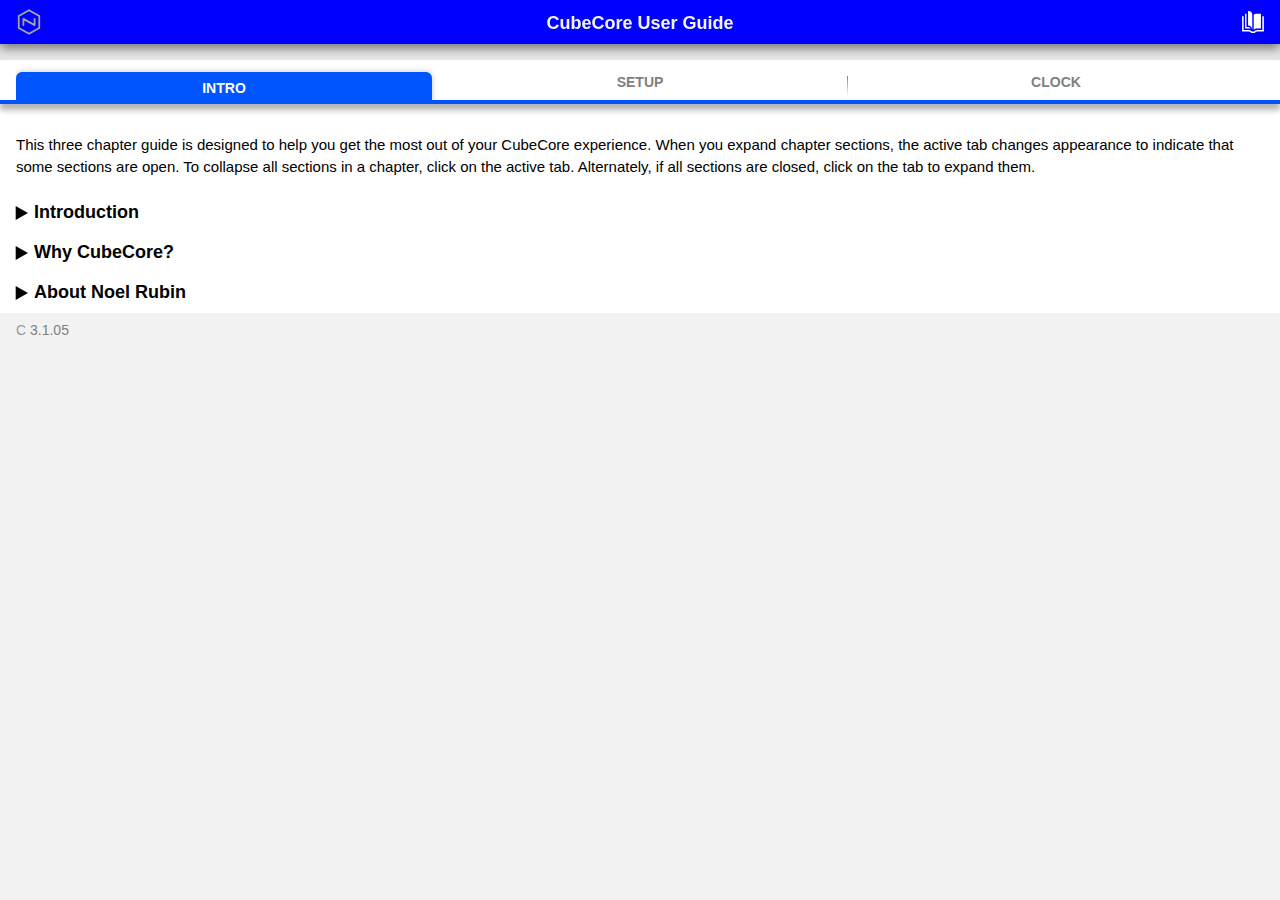
==== commit 4e667e73: "update" ====
--- a/setup/index.html
+++ b/setup/index.html
@@ -128,7 +128,7 @@
             Noel's motivation for creating CubeCore wasn't about simply making
             another clock - it was about fully immersing himself in the process
             of developing a connected device from start to finish. To make the
-            device appealing to a wide audience, he incorporated the basic
+            product appealing to a wide audience, he incorporated the basic
             function of displaying the time of day, which nearly everyone can
             find useful. Noel's journey was driven by creativity and curiosity,
             and focused on discovering and implementing new knowledge to enhance
@@ -147,12 +147,12 @@
             excellence and drawing on his award-winning background in UI/UX.
             Noel crafted the app using vanilla JavaScript and HTML5, choosing to
             work without any frameworks in order to gain a deep understanding of
-            basic coding technologies. Every visual component of the app is
-            exclusive, including original artwork and custom typefaces, as well
-            as user interface controls that have never been seen before. Noel
-            also designed the human-machine interface and embedded system for
-            the device itself, ensuring a seamless connection between hardware
-            and software. In total, he wrote over 42,000 lines of code to bring
+            root technologies. Every visual component of the app is exclusive,
+            including original artwork and custom typefaces, as well as user
+            interface controls that have never been seen before. Noel also
+            designed the human-machine interface and embedded system for the
+            device itself, ensuring a seamless connection between hardware and
+            software. In total, he wrote over 42,000 lines of code to bring
             CubeCore to life.
           </p>
           <p>
@@ -203,13 +203,13 @@
             Place Cubecore on a smooth and stable surface that is out of direct
             sunlight and away from any heat source. A table constructed of wood,
             stone, glass, or plastic works best. Metal tables may be okay, but
-            may interfere with <span class="no_wrap">Wi-Fi</span> reception.
-            Fabric-covered surfaces are not recommended because they can affect
-            the Tap Control system.
-          </p>
-          <p>
-            Preferably, use a dedicated USB power adapter that is directly
-            plugged into an AC wall outlet. Do not use a desktop computer USB
+            can interfere with <span class="no_wrap">Wi-Fi</span> reception. A
+            fabric covered surface is not recommended because it can affect the
+            Tap Control system.
+          </p>
+          <p>
+            Preferably, use a dedicated USB power adapter that is plugged
+            directly into an AC wall outlet. Do not use a desktop computer USB
             port, as it may lose power when the computer is shut down or put to
             sleep.
           </p>
@@ -221,18 +221,18 @@
               class="float_L"
             />
             CubeCore features two physical buttons for accessing on-board
-            functions. The buttons are designed for tactile operation on the
-            back of the unit. System software expands the capabilities of the
-            two-button design by interpreting various actions. The following
-            iconography appears throughout this guide:
+            functions. The buttons are designed for tactile operation and are
+            located on the back of the unit. System software expands the
+            capabilities of the two-button design by interpreting various
+            actions. The following iconography appears throughout this guide:
           </p>
           <p>
             <svg class="button_icon"><use href="#sym_button_L" /></svg>
             and
-            <svg class="button_icon"><use href="#sym_button_R" /></svg> icons in
-            this guide refer to a brief press of the Left and Right buttons,
-            respectfully. Direction orientation is relative to you with the
-            built-in <span class="tna_RetroT">LED</span> Display facing you.
+            <svg class="button_icon"><use href="#sym_button_R" /></svg> refer to
+            a brief press of the Left and Right buttons, respectfully. Direction
+            orientation is relative to you with the built-in
+            <span class="tna_RetroT">LED</span> Display facing you.
           </p>
           <p>
             <span class="no_wrap">
@@ -261,8 +261,8 @@
             <img src="http://io.teknoel.com/trunk/wifi.png" class="float_L" />
             CubeCore requires 2.4GHz secure
             <span class="no_wrap">Wi-Fi</span> to be completely operational with
-            all circuits functioning perfectly. It is recommended to complete
-            the setup in order to gain access to the dedicated app. However for
+            all circuits functioning perfectly. It is recommended to perform the
+            setup in order to gain access to the dedicated app. However for
             units with GPS installed, it is also possible to start up CubeCore
             without <span class="no_wrap">Wi-Fi</span>, referred to as
             <b>Airlock Mode</b>.
@@ -285,7 +285,9 @@
             <li>Unplug the cord from CubeCore.</li>
             <li>Wait five seconds, then reinsert plug.</li>
             <li>
-              When <span class="tna_RetroT">Net,_</span> appears on the display,
+              When <span class="tna_RetroT">CUBE</span>
+              <svg class="arrow_icon alt"><use href="#sym_arrow" /></svg>
+              <span class="tna_RetroT">CORE</span>, appears on the display,
               press
               <svg class="button_icon"><use href="#sym_button_L" /></svg>
               button.
@@ -297,41 +299,41 @@
                 ><b><i>CubeCore XX-XX</i></b
                 >,
               </span>
-              or the custom Device Name if one is previously assigned. Use
-              password
+              or the custom Device Name if one was assigned. Use password
               <b><i>123455678.</i></b>
             </li>
             <li>
               The built-in display will indicate
               <span class="tna_RetroT">AP, }</span>
-              and shortly after a window containing the setup dialog will pop up
-              on your mobile device.
+              and shortly after a setup dialog window will pop up on your mobile
+              device.
             </li>
             <li>
-              Consider changing the CubeCore Device Name to something more
-              friendly as the name derives the application web address, e.g.
-              <span class="no_wrap"><b>http://cubecore-bedroom.local</b></span>
+              Consider changing the setup Device Name to something more friendly
+              as the name derives the application web address, e.g.
+              <span class="no_wrap">'Clock Bedroom'</span> creates
+              <span class="no_wrap"><b>http://clock-bedroom.local</b></span>
             </li>
             <li>
               Upon submitting the setup, CubeCore will reboot and join your
-              specified <span class="no_wrap">Wi-Fi</span> network. Your mobile
-              device will also revert to your network.
+              <span class="no_wrap">Wi-Fi</span> network. Your mobile device
+              will also revert to your network.
             </li>
           </ol>
           <p>
             If the dialog does not appear, revert your device to the
             pre-existing
             <span class="no_wrap">Wi-Fi</span>, and reattempt this full
-            procedure. To cancel setup at any time, press the hardware reset
-            button, or simply unplug the power cord and insert the plug again.
+            procedure. To cancel setup at any time, press the CubeCore hardware
+            reset button, or simply unplug the power cord and reinsert the plug.
           </p>
           <p>
             <svg class="info_icon"><use href="#sym_info" /></svg>
             <i>
               If you encounter any issues during the setup process, you may want
-              to try performing a <b>Factory Reset</b> as outlined in this
-              guide. Please note that this will erase the wireless network
-              settings in CubeCore.
+              to try performing a <b>Factory Reset</b> as outlined in the
+              <i>Troubleshooting</i> section of this guide. Please note that
+              this will erase the wireless network settings in CubeCore.
             </i>
           </p>
           <div class="_hr show"></div>
@@ -367,8 +369,8 @@
         <div data-label="Web Application" class="insert_section">
           <p>
             The web app for CubeCore allows you to remotely interact with the
-            device. There's no need to download it from an app store - it's
-            actually a website hosted directly on the unit. To access the app,
+            device. There's no need to download the app from an app store - it's
+            actually a website hosted directly on the device. To access the app,
             just enter the associated web address in a web browser. Please note
             that the app can only be accessed from devices on the same local
             network, and access from outside the network is not currently
@@ -378,10 +380,9 @@
           <p>
             The web address of the app is based on the CubeCore Device Name. For
             example, the name
-            <span class="no_wrap">'CubeCore Kitchen'</span> would produce the
-            web address
-            <span class="no_wrap"><b>http://cubecore-kitchen.local</b></span>
-            . You can change the Device Name in the Network panel of the app.
+            <span class="no_wrap">'Clock Kitchen'</span> would produce
+            <span class="no_wrap"><b>http://clock-kitchen.local</b></span>
+            . The Device Name can be changed in the Network panel of the app.
           </p>
           <div id="apple_item" class="twirl_item sub">
             <div
@@ -464,11 +465,11 @@
           </p>
           <p>
             CubeCore maintains seamless communication between the app and the
-            hardware, pushing events conducted by one client to all other
-            connected clients in real-time. However, the app will become out of
-            sync if the connection is disrupted, such as when a mobile device
-            goes to sleep and drops the link. When sync is lost, the Main Menu
-            will change,
+            hardware, pushing events conducted by one copy of the app to all
+            other connected clients in real-time. However, the app will become
+            out of sync if the connection is disrupted, such as when a mobile
+            device goes to sleep and then awakens. When sync is lost, the Main
+            Menu will change,
             <span class="no_wrap">
               <svg class="tna_icon"><use href="#sym_tna" /></svg>
               <svg class="arrow_icon alt" style="margin-left: 0">
@@ -476,9 +477,9 @@
               </svg>
               <svg class="tna_icon"><use href="#sym_tna_hex" /></svg>
             </span>
-            and <b>RD</b> will vanish from the top of the app. Don't worry, the
-            connection will be automatically restored, but you can also manually
-            reestablish the link by refreshing the browser window.
+            and <b>RD</b> will vanish from the top of the app. The connection
+            will be automatically restored, but you can manually reestablish the
+            link by refreshing the browser window.
           </p>
         </div>
         <div data-label="Physical Care" class="insert_section">
@@ -495,9 +496,13 @@
             <img
               src="http://io.teknoel.com/trunk/reset.png"
               class="float_L"
-            />There is a dedicated Restart Button located on the CubeCore main
-            logic board. You can reach for the button through the top chassis.
-            Briefly press the button to reboot the device.
+            />If CubeCore exhibits abnormal behavior, the easiest solution is to
+            simply unplug the device and then plug it back in again. This will
+            perform a full reset of all hardware systems. Alternatively, there
+            is a hardware restart button located on the main logic board that
+            can be accessed through the top chassis. Pressing this button will
+            only reboot the main CPU, and will not fully reset any subsystems,
+            such as the GPS and display.
           </p>
           <p>
             Some common system issues are listed below. If you wish to restore a
@@ -522,8 +527,8 @@
           <ol type="A">
             <li>Restart CubeCore</li>
             <li>Fix any issues with your Wi-Fi network</li>
-            <li>Revisit Wi-Fi Setup</li>
-            <li>Lastly, perform Factor Reset</li>
+            <li>Revisit CubeCore Wi-Fi Setup</li>
+            <li>Perform a Factor Reset</li>
           </ol>
           <div class="_hr show"></div>
           <div class="tip disp d_top">
@@ -538,7 +543,7 @@
             device has been relocated. To ensure peak performance, try to keep
             the device away from all other radio sources such as Bluetooth,
             Wi-Fi, and wireless accessories. It may also be helpful to keep the
-            power cord of the device separate from other wiring.
+            power cord of the device away from other wiring.
           </p>
           <div class="_hr show"></div>
           <div class="tip disp d_top">
@@ -549,7 +554,8 @@
           </div>
           <p>
             This message occurs when accessing another menu function, before the
-            clock has set itself since startup. Try switching to another
+            clock has set itself since startup, and then returning to the Clock.
+            Try switching to another
             <b>Time Reference</b> source to force the Clock to sync again.
           </p>
           <div class="_hr show"></div>
@@ -586,9 +592,9 @@
             <li>CubeCore will automatically restart.</li>
           </ol>
           <p>
-            You will have to perform
-            <b><span class="no_wrap">Wi-Fi</span> Setup</b> to reconfigure the
-            wireless network settings.
+            You will have to perform the
+            <b><span class="no_wrap">Wi-Fi</span> Setup</b> again to restore
+            your wireless network settings.
           </p>
         </div>
       </div>
--- a/assets/setup.css
+++ b/assets/setup.css
@@ -1 +1 @@
-.tap_icon,.info_icon,.warn_icon,.warn_tna_icon,.twirl_icon,.refresh_icon,.undo_icon,.lock_icon,.bell_icon,.ssid_icon,.eye_icon,.tna_icon,.tna_icon_skew{--icon-fav: var(--help-fg);--icon-fg: var(--help-fg);--icon-bg: var(--bg);height:14px;width:20px;position:relative;top:1.5px}.warn_tna_icon{transform:scale(1.4) skew(var(--retroSkew))}.eye_icon{transform:scale(1.7);margin:0 5px}.tap_icon{--icon-fg: var(--text-fg);transform:scale(1.4)}.tap_icon.hint{transform:scale(1.25) skew(var(--info-skew));margin-right:-2px}.info_icon{transform:scale(1.25)}.tip>svg.warn_icon{top:1.5px;transform:scale(1.45)}.tip>svg.warn_icon.hot{--icon-fg: var(--warn)}.twirl_icon{width:18px;transform:scale(.9) rotate(90deg)}.refresh_icon{top:1px;stroke-width:8px;transform:scale(1.5) rotate(180deg)}.undo_icon{transform:scale(1.65);margin:0 2px}.lock_icon{top:0px;width:16px;transform:scale(1.1);margin-right:3px}.bell_icon{left:1px;transform:scale(1.5)}.ssid_icon{top:0px;height:20px;width:30px;opacity:.3}.tna_icon{stroke-width:8px;transform:scale(1.35)}.tna_icon_skew{stroke-width:8px;transform:scale(1.35) skew(var(--info-skew))}.button_icon,.button_seq_icon,.repeat_icon,.arrow_icon{--icon-fg: var(--text-fg);--icon-bg: var(--bg);height:14px;width:20px;position:relative;top:1.5px}.button_icon{transform:scale(1.4)}.repeat_icon{margin-left:1px;transform:scale(1.3)}.button_opt{margin-left:-2px}.button_opt:before,.button_opt:after{position:relative;top:-1.5px;margin:0 -4px;font-style:normal;font-weight:var(--text-bold);opacity:.5;content:"("}.button_opt:after{content:")"}.arrow_icon{stroke-width:16px;left:-4px;margin-right:-10px}.arrow_icon.vert{stroke-width:12px;left:-4px;margin-right:-10px;transform:rotate(90deg);opacity:.5}.arrow_icon.alt{margin-left:3px;stroke-width:12px;transform:scale(.75) skew(var(--info-skew));opacity:.75}p>.arrow_icon{left:-8px;margin-right:-14px}.seq .arrow_icon{left:-3px;margin-right:-8px}._tna{--tna-transition-t: .5s;opacity:0}._tna.prime{transition:opacity var(--tna-transition-t)}._tna.show{opacity:1}.shy{display:none}.tna_Accord{overflow:hidden;position:relative;max-height:0;opacity:0}.tna_Accord.prime{transition:max-height var(--accord-t),opacity var(--accord-t)}.tna_Accord.open{max-height:var(--accord-h);opacity:1}.tna_Accord.open.spill{overflow:visible}.tna_Icon{--icon-x: 32;--icon-t: .5s;--icon-dis-o: .2;--icon-label-p: 8px;--icon-label: black;pointer-events:none;fill:#000;stroke:none;stroke-width:1px;opacity:0;visibility:hidden}.tna_Icon.prime{visibility:visible;transition:var(--icon-t)}.tna_Icon.show{opacity:1;visibility:visible}.tna_Icon.disable{opacity:var(--icon-dis-o)}.tna_Icon.interact{pointer-events:initial;cursor:pointer}.tna_Icon>.region{display:flex;justify-content:flex-start;align-items:center}.tna_Icon .label{margin-left:var(--icon-label-p);color:var(--icon-label)}.tna_Icon svg{height:calc(var(--icon-x) * 1px);width:calc(var(--icon-x) * 1px);display:none}.tna_Icon svg.show{display:block}.tna_Icon{--icon-act-blink-n: 3;--icon-act-blink-t: .14s;--icon-act-blink-d: 0;--icon-act-fg: black;--icon-act-bg: white}@media (prefers-color-scheme: dark){.tna_Icon{--icon-act-fg: white;--icon-act-bg: black}}.tna_Icon.act_blink_hot .wrap,.tna_Icon.act_blink_hal_hot .wrap{--icon-fg: var(--icon-act-fg);--icon-bg: var(--icon-act-bg)}.tna_Icon.act_blink .wrap,.tna_Icon.act_blink_hot .wrap{animation:tna_Icon_act_blink var(--icon-act_blink-t) var(--icon-act_blink-d) steps(2,jump-none) var(--icon-act_blink-n)}.tna_Icon.act_blink_hal .wrap,.tna_Icon.act_blink_hal_hot .wrap{animation:tna_Icon_act_blink var(--icon-act_blink-t) var(--icon-act_blink-d) linear var(--icon-act_blink-n)}.tna_Icon.act_rotate .wrap{--icon-act-rotate-angle: 90deg;animation:tna_Icon_act_rotate var(--icon-act_rotate-t) var(--icon-act_rotate-d) var(--icon-act_rotate-n)}.tna_Icon.act_spin .wrap{animation:tna_Icon_act_spin var(--icon-act_spin-t) var(--icon-act_spin-d) linear var(--icon-act_spin-n)}.tna_Icon.act_spin_out .wrap{--icon-act-spin-angle: 180deg;animation:tna_Icon_act_spin_out var(--icon-act_spin_out-t) var(--icon-act_spin_out-d) ease-in}@keyframes tna_Icon_act_blink{0%{opacity:1}to{opacity:0}}@keyframes tna_Icon_act_rotate{0%{transform:rotate(0)}to{transform:rotate(var(--icon-act-rotate-angle))}}@keyframes tna_Icon_act_spin{0%{transform:rotate(0)}to{transform:rotate(360deg)}}@keyframes tna_Icon_act_spin_out{0%{transform:rotate(0);opacity:1}75%{opacity:1}to{transform:rotate(var(--icon-act-spin-angle));opacity:0}}.tna_Icon.act_3D_flip .wrap{animation:tna_Icon_act_3D_flip ease var(--icon-act_3D_flip-t) var(--icon-act_3D_flip-d) var(--icon-act_3D_flip-n)}@keyframes tna_Icon_act_3D_flip{0%{animation-timing-function:ease-in;transform:unset}25%{transform:scaleX(0)}50%{transform:scaleX(-1)}75%{animation-timing-function:ease-out;transform:scaleX(0)}to{transform:unset}}._help{opacity:1}._help.prime .wrap{transition:all var(--accord-t)}._help .wrap{opacity:0}._help.open .wrap{opacity:1}.tna_Menu{--menu-t: .25s;--menu-h: 0px;--menu-w: 100px;--menu-bg: transparent;--menu-bg-a: 1;--menu-block-a: .4;--menu-i-h: 9px;--menu-i-o: 1;--menu-i-fg: black;--menu-i-fg-hover: white;--menu-i-fg-hi: white;--menu-i-fg-act: white;--menu-i-bg: transparent;--menu-i-bg-hover: white;--menu-i-bg-hi: white;--menu-i-g1: black;--menu-i-g2: lime;--menu-static-h: 1px;--menu-static-g1: black;--menu-static-g2: hsla(0, 0%, 0%, 0);--menu-static-a: .35;max-height:var(--menu-h)}.tna_Menu.open{visibility:visible}.tna_Menu .block{height:calc(100vh - var(--contain-h));width:calc(100vw - env(safe-area-inset-left) - env(safe-area-inset-right));position:absolute;top:0;left:env(safe-area-inset-left);background:black;opacity:0;visibility:hidden}.tna_Menu .region{overflow:hidden;width:var(--menu-w);position:relative}.tna_Menu .bg{height:var(--menu-h);background:var(--menu-bg);opacity:var(--menu-bg-a)}.tna_Menu .panel{height:var(--menu-h);width:100%;position:absolute;left:0;top:0;background:transparent}.tna_Menu .menu_item{--menu-i-pad: 0px;overflow:hidden;height:calc(var(--menu-i-h) - var(--menu-i-pad));display:flex;justify-content:start;align-items:center;background:var(--menu-i-bg);opacity:0}.tna_Menu .menu_item .label{color:var(--menu-i-fg)}.tna_Menu .menu_item.show{opacity:var(--menu-i-o)}.tna_Menu .menu_item.hover:hover{background:var(--menu-i-bg-hover);opacity:1}.tna_Menu .menu_item.hover:hover .label{color:var(--menu-i-fg-hover)}.tna_Menu .menu_item.highlight{pointer-events:none;background:var(--menu-i-bg-hi);opacity:1}.tna_Menu .menu_item.highlight .label{color:var(--menu-i-fg-hi);font-weight:700}.tna_Menu .menu_item.action,.tna_Menu .menu_item:active{background-image:linear-gradient(90deg,var(--menu-i-g1) 0%,var(--menu-i-g2) 90%);opacity:1}.tna_Menu .menu_item.action .label,.tna_Menu .menu_item:active .label{color:var(--menu-i-fg-act)}.tna_Menu .menu_item.action .label{animation-name:tna_Menu_blink;animation-duration:.15s;animation-fill-mode:none;animation-timing-function:steps(2,jump-none);animation-iteration-count:3}@keyframes tna_Menu_blink{0%{color:var(--menu-i-fg-hover)}to{color:var(--menu-i-fg-act)}}.tna_Menu .menu_static{height:var(--menu-static-h);background-image:linear-gradient(90deg,var(--menu-static-g1) 0%,var(--menu-static-g2) 100%);opacity:0}.tna_Menu .menu_static.show{opacity:var(--menu-static-a)}.tna_Menu .menu_static.highlight{opacity:0}#badge_wrap{width:40px;height:40px;position:relative;margin-left:9px}#badge{--icon-x: 40;cursor:pointer;position:absolute;stroke:#fff}#badge .region{transform:scale(calc(26 / var(--icon-x)))}#badge.highlight,#badge.static{fill:none;stroke:#fff}#badge.dim{stroke:#a6a6a6}#badge.disable{pointer-events:none;fill:none;opacity:1}@media (prefers-color-scheme: dark){#badge{stroke:var(--fav)}#badge.highlight{fill:var(--bg)}#badge.dim{stroke:gray}}#badge_N{fill:none;stroke-linecap:round;stroke-linejoin:round;opacity:0}#badge.prime #badge_N{transition:opacity .5s}#badge.connect #badge_N{opacity:1}#badge_dot{--icon-x: 40;--menuDot-fg: white;--menuDot-bg: black;--menuDot-glow: 180;position:absolute;transform:rotate(90deg)}#badge_dot .wrap{transform:translate(21px) scale(.11)}#badge_dot.orbit .region{animation:badge_dot_orbit_full 3s -1.5s linear reverse infinite}@media (prefers-color-scheme: dark){#badge_dot{--menuDot-fg: white;--menuDot-bg: var(--fav);--menuDot-glow: var(--fav-hue)}}@keyframes badge_dot_orbit_full{0%{filter:none;transform:rotate(180deg);opacity:0}8%{filter:drop-shadow(0 0 2px hsl(var(--menuDot-glow),100%,50%)) drop-shadow(0 0 2px hsl(var(--menuDot-glow),100%,50%)) drop-shadow(0 0 1px hsl(var(--menuDot-glow),100%,50%));fill:var(--menuDot-fg);opacity:0}25%{opacity:1}42%{filter:drop-shadow(0 0 2px hsl(var(--menuDot-glow),100%,50%)) drop-shadow(0 0 2px hsl(var(--menuDot-glow),100%,50%)) drop-shadow(0 0 1px hsl(var(--menuDot-glow),100%,50%));fill:var(--menuDot-fg);opacity:0}58%{filter:none;fill:var(--menuDot-bg);opacity:0}75%{opacity:1}92%{fill:var(--menuDot-bg);opacity:0}to{transform:rotate(540deg);opacity:0}}.nav_icon{--icon-x: 36;--icon-fg: hsl(0, 0%, 65%);--icon-bg: hsla(0, 0%, 100%, .3);--icon-act-fg: white;--icon-act-bg: black;pointer-events:initial;cursor:pointer;margin-right:14px}@media (prefers-color-scheme: dark){.nav_icon{--icon-fg: hsl(0, 0%, 50%);--icon-bg: hsla(0, 0%, 100%, .1)}}.nav_icon:last-of-type{margin-right:11px}#help .region{transform:scale(calc(26 / var(--icon-x)))}#rc_ind{--icon-x: 6;--icon-fg: white;--icon-act-fg: white;width:40px;height:40px;display:flex;justify-content:center;align-items:center;margin-right:8px}#menu{--menu-t: .25s;--menu-w: 106px;--menu-v-o: 3px;--menu-banner-w: 30px;--menu-i-h: 44px;--menu-i-o: .5;--menu-static-h: 1px;--menu-bg: white;--menu-bg-a: 1;--menu-bg-g1: hsla(0, 0%, 50%, .2);--menu-bg-g2: hsla(0, 0%, 50%, 0);--menu-i-fg: var(--fg);--menu-i-fg-hover: var(--bg);--menu-i-fg-act: var(--fg);--menu-i-fg-hi: var(--bg);--menu-i-bg-hover: hsla(0, 0%, 0%, .4);--menu-i-bg-hi: var(--fav);--menu-i-g1: black;--menu-i-g2: var(--fav);--menu-r1: 6px;--menu-r2: 12px;z-index:40;visibility:hidden;position:fixed;top:calc(var(--contain-h) + env(safe-area-inset-top))}#menu .region{width:calc(var(--menu-w) + var(--menu-banner-w));height:calc(var(--menu-h) + var(--menu-v-o) * 2);position:absolute;top:20px;left:calc((var(--menu-w) + var(--menu-banner-w)) * -1);box-shadow:0 0 8px 5px #00000040;background-image:linear-gradient(180deg,hsla(0,0%,0%,.33) 0%,hsla(0,0%,0%,.5) 100%);border-radius:0 var(--menu-r2) var(--menu-r2) 0}#menu.open .region{left:env(safe-area-inset-left);visibility:visible}#menu .bg{width:calc(100% - var(--menu-banner-w));height:calc(var(--menu-h));position:relative;top:var(--menu-v-o);border-radius:0 var(--menu-r1) var(--menu-r1) 0;background-image:linear-gradient(90deg,var(--menu-bg-g1) 50%,var(--menu-bg-g2) 100%)}#menu .banner{position:absolute;top:calc(var(--menu-h) + var(--menu-v-o) - var(--menu-h) + 16px);left:calc(var(--menu-w) + var(--menu-banner-w));font-size:18px;text-transform:uppercase;color:var(--bg);filter:blur(1.4px);transform:rotate(90deg);transform-origin:top left;opacity:.8}#menu .banner_wrap{width:calc(var(--menu-h) - 32px);height:var(--menu-banner-w);display:flex;justify-content:space-between;align-items:center}#menu .panel{overflow:hidden;width:var(--menu-w);height:calc(var(--menu-h));top:var(--menu-v-o);border-radius:0 var(--menu-r1) var(--menu-r1) 0;box-shadow:0 0 8px 2px #0000004d}#menu .menu_item{cursor:pointer;width:var(--menu-w);padding-left:16px;opacity:1}#menu .menu_item.action,#menu .menu_item.highlight{background:unset;background-image:linear-gradient(90deg,var(--menu-i-g1) 0%,var(--menu-i-g2) 90%);opacity:1}@media (prefers-color-scheme: dark){#menu{--menu-block-a: .4;--menu-bg: transparent;--menu-bg-g1: hsla(0, 0%, 0%, .5);--menu-bg-g2: hsla(0, 0%, 0%, 1);--menu-bg-a: .8;--menu-i-fg-hover: var(--fg);--menu-i-fg-act: var(--bg);--menu-i-fg-hi: var(--fg);--menu-static-g1: hsla(0, 0%, 100%, .2);--menu-static-g2: hsla(0, 0%, 100%, 0);--menu-static-a: 1;--menu-i-bg-hi: var(--fav);--menu-i-bg-hover: hsla(0, 0%, 0%, .5);--menu-i-g1: hsla(var(--fav-hue), 100%, 0%, 1);--menu-i-g2: var(--fav)}#menu>.region{background-image:linear-gradient(180deg,hsla(0,0%,100%,.15) 0%,hsla(0,0%,100%,.25) 100%)}#menu .banner{opacity:1}#menu .menu_item{border-radius:0 var(--menu-r1) var(--menu-r1) 0;opacity:.7}}#rc{--rc-fg: black;--rc-bg: transparent;--rc-bg-g1: hsla(0, 0%, 0%, .5);--rc-bg-g2: transparent;--rc-strip-x: 8px;--rc-strip-g1: hsla(0, 0%, 0%, .1);--rc-strip-g2: transparent;--rc-strip-hot-x: 100%;--rc-strip-hot: var(--caution);--rc-strip-hot-off: hsla(0, 0%, 0%, .6);height:100%;width:100%;overflow-x:hidden;overflow-y:auto;background:var(--item-bg)}.rc_item{position:relative;color:var(--rc-fg);background:var(--rc-bg)}.rc_item .label{position:relative;padding-left:16px;padding-right:8px;overflow:hidden;text-overflow:ellipsis;white-space:nowrap;font-family:Fira Code,monospace;font-size:12px;-webkit-user-select:text;user-select:text}.rc_item.warn,.rc_item.error{border-bottom:1px solid var(--bg);color:#000}.rc_item.warn{background-color:#ffbf0054}.rc_item.error{background-color:#f036;font-weight:700}.rc_item.touch{color:#a6a6a6;font-style:italic}.rc_item.tear,.rc_item.fail,.rc_item.bold{font-weight:700}.rc_item.tear,.rc_item.fail{background-image:linear-gradient(180deg,var(--rc-bg-g1) 0%,var(--rc-bg-g2) 75%)}.rc_item.tear .fill,.rc_item.fail .fill{width:100%;height:100%;position:absolute;top:0;background-image:repeating-linear-gradient(45deg,var(--rc-strip-g1),var(--rc-strip-g1) var(--rc-strip-x),var(--rc-strip-g2) var(--rc-strip-x),var(--rc-strip-g2) calc(2 * var(--rc-strip-x)))}.rc_item.fail{animation:strip_flash 2s linear infinite}.rc_item.fail .fill{width:calc(100% + 6 * var(--rc-strip-x));animation:strip_move 2s linear infinite}@keyframes strip_flash{0%{background-image:linear-gradient(180deg,var(--rc-strip-hot-off) 0%,transparent var(--rc-strip-hot-x))}92%{background-image:linear-gradient(180deg,var(--rc-strip-hot-off) 0%,transparent var(--rc-strip-hot-x))}93%{background-image:linear-gradient(180deg,var(--rc-strip-hot) 0%,transparent var(--rc-strip-hot-x))}to{background-image:linear-gradient(180deg,var(--rc-strip-hot-off) 0%,transparent var(--rc-strip-hot-x))}}@keyframes strip_move{0%{left:0}to{left:calc(-1.414 * 4 * var(--rc-strip-x))}}@media (prefers-color-scheme: dark){#rc{--rc-fg: hsl(0, 0%, 85%);--rc-bg-g1: black;--rc-strip-g1: hsla(0, 0%, 100%, .1);--rc-strip-hot: hsl(60, 100%, 50%);--rc-strip-hot-off: hsla(0, 0%, 100%, .2)}.rc_item{color:#ccc}.rc_item.fail{--rc-strip-g1: black;color:var(--caution)}.rc_item.warn{background-color:#dfaf201f;color:#fc3}.rc_item.error{background-color:#ff1a4733;color:#ff335c}.rc_item.touch{background:var(--bg);color:gray}.rc_item.bold{color:#fff}}.tna_Tron{--tron-fg: var(--fg);pointer-events:none;width:100%;position:relative;color:var(--tron-fg);text-align:center;text-transform:uppercase;font-style:italic;font-size:var(--info-size);opacity:0;visibility:hidden;transition:opacity 2s}.tna_Tron.fix{z-index:1;height:28px;position:absolute;top:var(--contain-h);display:flex;justify-content:flex-end;align-items:center;padding-right:var(--item-pad-h);background:var(--bg);box-shadow:0 4px 10px 0 hsla(0,0,0,.5)}@media (prefers-color-scheme: dark){.tna_Tron.fix{background:black}}.tna_Tron.prime{visibility:visible}.tna_Tron.show{opacity:1;transition:opacity .2s}.tna_Tron.disable{opacity:0;transition:opacity .25s}.tna_Retro7{--retro-h: calc(var(--contain-h) - 2 * 9px);--retro-w: 23px;--retro-fg: black;--retro-fg-dim: gray;--retro-bg: lightgray;--retro-t: .5s}.tna_Retro7 .region{width:calc(var(--retro-w) * 4);height:var(--retro-h);position:relative;transition:fill var(--retro-t)}.tna_Retro7 svg{height:var(--retro-h);width:var(--retro-w);position:absolute;fill:var(--retro-bg)}.tna_Retro7 svg.digit{transform:translate(calc(var(--retro-w) * var(--retro-i)))}.tna_Retro7 svg.colon{transform:translate(calc(var(--retro-w) * 2 - 3px))}.tna_Retro7 .seg{transition:inherit}.tna_Retro7 .seg.show{fill:var(--retro-fg)}.tna_Retro7.dim .seg.show{fill:var(--retro-fg-dim)}.tna_RetroT{--retroT-font: 17px;--retroT-def-h: 17px;--retroT-offset-v: 1px;--retroT-offset-l: -1.5px;--retroT-pad-v: .5px;--retroT-pad-h: 3px;--retroT-def-skew: 8deg;--retroT-skew: 0;--retroT-bg: hsla(0, 0%, 0%, .1);--retroT-fg: black;--retroT-fg-a: 1}.tna_RetroT.large{--retroT-font: 28px;--retroT-def-h: 30px;--retroT-offset-v: 1px;--retroT-offset-l: -1px;--retroT-pad-h: 4px;--retroT-def-skew: 8deg;--retroT-skew: 0}.tna_RetroT .region{height:var(--retroT-def-h);position:relative;top:var(--retroT-offset-v);display:inline-flex;align-items:center}.tna_RetroT .label{position:relative;top:var(--retroT-offset-l);padding:var(--retroT-pad-v) var(--retroT-pad-h);font-family:Retro7_200;font-style:initial;font-size:var(--retroT-font);color:var(--retroT-fg);opacity:var(--retroT-fg-a);transform:skew(calc(var(--retroT-def-skew) - var(--retroT-skew)))}.tna_RetroT.r180 .label{font-family:Retro7_180}.tna_RetroT.large .label{font-family:Retro7}.tna_RetroT .bg{height:calc(2 * var(--retroT-pad-v) + var(--retroT-def-h));width:100%;position:absolute;background:var(--retroT-bg);transform:skew(calc(var(--retroT-skew) * -1))}.tna_Radio{--radio-n: 1;--radio-h: 26px;--radio-r: calc(var(--radio-h) / 2);--radio-p: 0px;--radio-rule-w: 1px;--radio-font-s: 14px;--radio-fav: lime;--radio-fg: white;--radio-fg-on: white;--radio-fg-off: lime;--radio-bg: black;--radio-bg-off: white;--radio-rule: lime;--radio-border-on: lime;--radio-border-off: gray}.tna_Radio.disable{pointer-events:none}.tna_Radio>.region{cursor:pointer;overflow:hidden;height:var(--radio-h);width:100%;position:relative;border-radius:var(--radio-r)}.tna_Radio.disable>.region{opacity:.5}.tna_Radio>.region>.bg{height:100%;width:100%;position:absolute;display:flex;justify-content:space-between;background:var(--radio-bg);border-width:0;border-radius:var(--radio-r);box-shadow:inset 0 0 5px 1px #33333340}.tna_Radio .cursor{height:calc(100% - 2 * var(--radio-p));width:calc(100% / var(--radio-n) - 2 * var(--radio-p));position:absolute;top:var(--radio-p);display:flex;justify-content:space-between;background:var(--radio-bg-off);border-radius:var(--radio-r);border:3px solid;border-color:var(--radio-border-off);box-shadow:0 0 5px 1px #3333;opacity:0}.tna_Radio .cursor.solid{background:var(--radio-fav);border:calc((var(--radio-h) - 2 * var(--radio-p)) / 2) solid;border-color:var(--radio-border-on);box-shadow:none}@media (prefers-color-scheme: dark){.tna_Radio .cursor{background:var(--radio-bg-off);border:3px solid;border-color:var(--radio-border-off)}.tna_Radio .cursor.solid{border:calc((var(--radio-h) - 2 * var(--radio-p)) / 2) solid;border-color:var(--radio-border-on)}}.tna_Radio.tna_Radio.disable .cursor{opacity:0}.tna_Radio .panel{height:100%;width:100%;position:absolute;display:flex}.tna_Radio_item{width:100%;position:relative;font-size:var(--radio-font-s);font-weight:var(--text-bold);color:var(--radio-fg);--icon-fg: var(--radio-fg)}.tna_Radio_item.act{--icon-fg: var(--radio-fg-on);color:var(--radio-fg-on);font-weight:700}.tna_Radio_item.act.off{--icon-fg: var(--radio-fg-off);color:var(--radio-fg-off)}.tna_Radio_item .region{height:100%;display:flex;justify-content:center;align-items:center}.tna_Radio_item .label{display:flex;justify-content:center;align-items:center}.tna_Radio .rule{width:100%;height:100%;position:absolute;display:flex;justify-content:space-between}.tna_Radio .rule div{width:var(--radio-rule-w);height:100%;background:var(--radio-rule);opacity:0;transition:.5s}.tna_Radio .rule div.show{opacity:1}.tna_Radio .rule.limit div:first-of-type,.tna_Radio .rule.limit div:last-of-type{opacity:0}.tna_Twirl{--icon-x: 14;--icon-label: black;--icon-label-p: 4px}.tna_Twirl.warn{fill:var(--warn);--icon-label: var(--warn)}.tna_Twirl.prime,.tna_Twirl.prime .wrap{transition:transform .25s}.tna_Twirl .wrap{transform:translate(-2px)}.tna_Twirl.open .wrap{transform:translate(-2px,-1px)}.tna_Twirl .label{font-weight:700}@supports (-webkit-touch-callout: none){.tna_Twirl .label{font-weight:400}}.tna_Twirl.prime svg{transition:transform .25s}.tna_Twirl svg{transform:rotate(90deg)}.tna_Twirl.open svg{transform:rotate(180deg)}.tna_Twirl.float{font-size:unset}.tna_Twirl.float .label{margin-left:2px;font-style:italic}.tna_Twirl.sub{font-size:15px}.tna_Twirl.sub.open .wrap{transform:translate(-2px,-.5px)}body{--text-bold: bold;--info-size: 13px;--info-skew: -12deg;--page-pad-v: 20px;--item-pad-h: 16px;--contain-h: 44px;--pad-inline: 8px;--dur-disable: .5s;--accord-t: .5s;cursor:default;user-select:none;-webkit-user-select:none;-webkit-tap-highlight-color:transparent;text-size-adjust:none;-webkit-text-size-adjust:none;margin:0;padding:0;font-family:-apple-system,Arial,sans-serif;font-size:18px}@supports (-webkit-touch-callout: none){body{--text-bold: normal}}._dmm,.dmm_shadow{filter:drop-shadow(1px 2px 1px hsla(0,0%,0%,.15))}@media (prefers-color-scheme: dark){._dmm,.dmm_shadow{filter:initial}}.dmm_wrap>.shadow,.lcd>.shadow{z-index:20;pointer-events:none;height:100%;width:100%;position:absolute;top:0}.dmm_wrap>.shadow,.lcd>.shadow,.lcd.inset{box-shadow:inset 0 4px 6px #0000004d}body.solo{overflow-x:hidden;overflow-y:overlay}#static_bg{z-index:0;width:calc(100% - env(safe-area-inset-left) - env(safe-area-inset-right));height:calc(100% - var(--head-h));position:fixed;top:var(--head-h);left:env(safe-area-inset-left);padding-left:env(safe-area-inset-left);padding-right:env(safe-area-inset-right);background:var(--bg)}.page{width:100%;padding-top:var(--page-pad-v);visibility:hidden;opacity:0}.page.solo{width:calc(100% - env(safe-area-inset-left) - env(safe-area-inset-right));position:relative;left:env(safe-area-inset-left);background:var(--bg)}.page.show{opacity:1;visibility:visible}.pointer{cursor:pointer}.inert{pointer-events:none}::-webkit-scrollbar{width:4px}::-webkit-scrollbar-thumb{background:var(--ua-scroll-thumb)}*{box-sizing:border-box}@font-face{font-family:Retro7;src:url([data-uri]) format("woff2");font-style:normal;font-weight:100;text-rendering:optimizeLegibility}@font-face{font-family:Retro7_180;src:url([data-uri]) format("woff2");font-style:normal;font-weight:100;text-rendering:optimizeLegibility}@font-face{font-family:Retro7_200;src:url([data-uri]) format("woff2");font-style:normal;font-weight:100;text-rendering:optimizeLegibility}body{--retroSkew: -8deg}body{--fav-hue: 220;--fav-bright: 50%;--deep-hue: 240;--deep-bright: 50%;--fav: hsl(var(--fav-hue), 100%, var(--fav-bright));--fav-clear: hsla(var(--fav-hue), 100%, var(--fav-bright), 0);--deep: hsl(var(--deep-hue), 100%, var(--deep-bright));--deep-clear: hsla(var(--deep-hue), 100%, var(--deep-bright), 0);--fg: black;--fg-clear: hsla(0, 0%, 0%, 0);--bg: hsl(0, 0%, 95%);--bg-clear: hsla(0, 0%, 95%, 0);--bgw: hsla(0, 0%, 100%, .15);--BG: var(--bg);--hot: black;--warn: red;--warn-clear: hsla(0, 100%, 50%, 0);--caution: yellow;--ui-label: black;--ui-fg: gray;--ui-fg-on: white;--ui-fg-off: var(--ui-fg);--ui-fg-act: black;--ui-bg: hsla(0, 0%, 0%, .1);--ui-bg-on: black;--ui-bg-off: white;--ui-mid: gray;--ui-fill: hsl(0, 0%, 90%);--head-h: var(--contain-h);--head-bg: hsla(var(--deep-hue), 100%, var(--deep-bright));--item-bg: white;--item-bg-clear: hsla(0, 0%, 100%, 0);--item-bgw: hsla(0, 0%, 0%, .07);--hr: var(--fg);--hr-a: .12;--hr-dmm: hsl(0, 0%, 65%);--text-fg: black;--info-fg: gray;--info-bg: hsl(0, 0%, 90%);--help-fg: hsl(0, 0%, 25%);--help-warn: red;--version-fg: hsl(0, 0%, 60%);--version-fg-prefix: hsl(0, 0%, 60%);background:var(--bg);color:var(--ui-label);--ua-scroll-thumb: --var(fav)}.lcd{--ui-fg: hsl(0, 0%, 40%);--ui-fg-off: var(--ui-fg);--ui-mid: gray;--bg: hsl(0, 0%, 78%);--bg-clear: hsla(0, 0%, 78%, 0);--watermark: hsla(0, 0%, 100%, .15);background:var(--bg);color:var(--fg)}@media (prefers-color-scheme: dark){body{--fav-hue: 348;--fav-bright: 55%;--deep-hue: var(--fav-hue);--deep-hue: 340;--fg: white;--fg-clear: hsla(0, 0%, 100%, 0);--bg: black;--bg-clear: hsla(0, 0%, 0%, 0);--bgw: hsla(0, 0%, 0%, .3);--BG: black;--hot: white;--ui-label: hsl(0, 0%, 85%);--ui-fg: hsl(0, 0%, 50%);--ui-fg-on: black;--ui-fg-off: var(--ui-fg);--ui-fg-act: white;--ui-bg: black;--ui-bg-on: white;--ui-bg-off: black;--ui-fill: black;--head-bg: hsla(240, 4%, 22%);--item-bg: hsl(240, 4%, 10%);--item-bg-clear: hsla(240, 4%, 10%, 0);--item-bgw: hsla(0, 0%, 0%, .35);--hr: hsl(0, 0%, 18%);--hr-a: 1;--hr-dmm: black;--warn: yellow;--caution: yellow;--text-fg: hsl(0, 0%, 65%);--info-fg: hsl(0, 0%, 55%);--info-bg: hsl(240, 4%, 30%);--help-fg: hsl(0, 0%, 75%);--help-warn: yellow;--version-fg: hsl(0, 0%, 40%);--version-fg-prefix: hsl(0, 0%, 40%);--tron-fg: var(--warn);--ua-scroll-thumb: var(--ui-mid)}.lcd{--bg: hsl(var(--deep-hue), 80%, 8%);--bg-clear: hsla(var(--deep-hue), 80%, 8%, 0);--bgw: hsla(0, 0%, 0%, .25);--hr: hsl(var(--deep-hue), 80%, 50%);--hr-a: .25;--ui-fg: var(--fav);--ui-fg-off: var(--fav);--ui-bg: hsla(var(--deep-hue), 100%, 50%, .2);--ui-mid: hsl(240, 4%, 40%)}.lcd>.shadow,.lcd.inset{box-shadow:inset 0 4px 6px #0009}.lcd.lock{filter:grayscale() brightness(1.2)}}.selectable{user-select:text;-webkit-user-select:text}ol,.txt,.tip{font-size:15px;line-height:22px;color:var(--text-fg)}ol{margin-left:-6px;margin-right:14px}.txt{padding:0 var(--item-pad-h);background:var(--item-bg)}.txt.clear{background:transparent}.tip,.tip .desc{--tip-col1: 28px;--tip-col2: 40px;--tip-col3: 88px;padding:0;display:grid;grid-template-columns:var(--tip-col1) auto;align-items:flex-start;justify-content:left}.tip.alt{grid-template-columns:var(--tip-col1) var(--tip-col2) auto}.tip.wide{grid-template-columns:calc(var(--tip-col1) + var(--tip-col2)) auto}.tip.disp{grid-template-columns:78px auto}.tip.disp .col1{grid-column:1;justify-self:center}.tip.disp .col2{grid-column:2;justify-self:center;padding-left:8px}.tip.disp .col1.pad{padding:2px 0}.tip .desc{grid-template-columns:var(--tip-col3) auto}.tip,.txt>p:first-of-type{padding-top:.5em}.tip.p_bot,.txt>p:last-of-type{padding-bottom:.5em}.txt p,.seq p{margin:0}.tip p{padding:0}.p_zero{margin:0}.txt.p_top,.txt p.p_top,.tip.p_top,.tip p.p_top{padding-top:.6em}.txt.p_bot,.txt p.p_bot,.tip.p_bot{padding-bottom:.75em}._help{background:var(--item-bg)}._help.prime .wrap{transition:all var(--accord-t)}._help .wrap{opacity:0}._help.open .wrap{opacity:1}span.s2{line-height:14px;font-weight:700;font-style:italic}span.s2:after{content:"s";margin-left:2px;font-weight:400}span.x2{position:relative;top:1px;line-height:14px;font-weight:700;font-style:italic;font-size:120%}span.x2:before{content:"X";position:relative;top:-1px;margin-right:3px;font-size:70%}span.tap{line-height:14px;font-weight:700;font-style:italic;font-size:120%}span.tap:before{content:" x";font-weight:400;font-size:85%}span.warn{font-style:normal;font-weight:700;color:var(--help-warn)}span.full{color:var(--fg)}span.txt_ind{font-style:italic;font-weight:700}span.font_icon,span.font_refresh,span.font_tna,span.font_twirl{height:15px;position:relative;top:1px;display:inline-flex;align-items:center;margin-left:.3em;margin-right:.3em;font-family:Retro7;font-style:initial;transform-origin:.3em .65em;transform:scale(1.7)}.no_wrap{white-space:nowrap}.item>.label.pad{padding:0 var(--item-pad-h)}.item.disable>.label{opacity:.3}.item .flexy.disable>.label{opacity:.1}.item_value{display:inline;color:var(--info-fg)}.item_value.invert{position:relative;top:-2px;padding:1px 3px;font-size:13px;font-weight:700;background:var(--info-fg);color:var(--bg)}.sub{color:var(--info-fg);font-size:14px;text-transform:uppercase}.sub.left{margin-left:10px}.sub.right{margin-right:10px}.sub.dmm{color:var(--insert-fg)}.sub.skew{transform:skew(var(--retroSkew))}@media (prefers-color-scheme: dark){.sub.alt{color:#999}}.sub.version{display:inline;padding:unset;opacity:0}.sub.version.show{opacity:1}.sub.version:before{display:inline-block;width:1em;color:var(--version-fg-prefix);content:attr(data-prefix)}#head{z-index:100;height:var(--contain-h);width:calc(100% - env(safe-area-inset-left) - env(safe-area-inset-right));position:sticky;top:env(safe-area-inset-top);left:env(safe-area-inset-left);right:env(safe-area-inset-right);box-shadow:0 4px 10px #00000080;background:var(--head-bg)}#head>.flexy{overflow:hidden}#head.fix{position:fixed}#head:before{width:100%;height:100%;position:absolute;content:"";background:linear-gradient(90deg,var(--head-bg) 0,black 50%,var(--head-bg) 100%);opacity:0;transition:opacity 1s}#head.gradient:before{opacity:1}#head .center{overflow:hidden;height:100%;width:100%;position:absolute;display:flex;justify-content:center;align-items:center}#head .click{z-index:1;pointer-events:initial;cursor:pointer}#head_title{color:var(--bg);font-size:18px;font-weight:var(--text-bold);position:relative;top:1px}#head_title.slide{position:relative;top:-30px;transition:.5s}#head_wrap{z-index:0;pointer-events:none}@media (prefers-color-scheme: dark){#head{box-shadow:0 4px 8px #000000e6}#head_title{color:var(--fg)}}#head .safe{height:env(safe-area-inset-top);width:100%;background:lime}#socket{--icon-x: 12;--icon-fg: white;width:32px;height:32px;display:flex;justify-content:center;align-items:center;margin-left:20px}.flexy{width:100%;height:100%;position:relative;display:flex;justify-content:space-between;align-items:center;flex:1}.flexy.shy{display:none}.flexy.pad{padding:0 var(--item-pad-h)}.flexy.fade{transition:opacity .5s}.flexy.hide{opacity:0}.flexy.clear{background:transparent}.flexy.justify{justify-content:flex-start}.flexy.justify.right{justify-content:flex-end}.item_wrap{position:relative;height:var(--contain-h)}.item{--accord-h: var(--contain-h);height:var(--contain-h);padding:0 var(--item-pad-h);background:var(--item-bg);transition:opacity var(--dur-disable)}.item_h{--accord-h: var(--contain-h);height:var(--contain-h)}.item.flush{padding-left:0;padding-right:0}.item.slim{height:calc(var(--contain-h) / 2)}.flexy.super,.item.super{position:absolute;top:0;background:unset}.item.hr_bot{border:1px var(--bg);border-style:none none solid none}hr{margin:0;border-style:none;border-top:1px solid var(--hr)}hr.dmmEdge{width:100%;position:absolute;bottom:0;border-color:var(--hr-dmm)}.hr_wrap{height:0;padding:0 var(--item-pad-h);background:var(--item-bg)}.hr_wrap.show{height:unset}.hr_wrap hr{opacity:0;transition:opacity .5s}.hr_wrap.show hr{opacity:var(--hr-a)}.lcd .hr_wrap{background:var(--bg)}.lcd .hr_wrap.show hr{border-color:var(--hr);opacity:var(--hr-a)}body{--strip-h: 0;--strip-bg: hsl(0, 0%, 90%)}@media (prefers-color-scheme: dark){body{--strip-bg: black}}.tab_item{height:44px;z-index:10;position:sticky;top:calc(var(--contain-h) + var(--strip-h));padding:0 var(--item-pad-h);flex-direction:column;justify-content:end;background:var(--item-bg);transition:top var(--toolbar-t)}.tab_item.shift{top:calc(var(--contain-h) + var(--toolbar-h))}.tab_hr,.tab_fade,.tab_shadow{width:100%;height:50%;position:absolute;bottom:0px}.tab_hr{height:4px;background:var(--fav)}.tab_fade{z-index:-10;box-shadow:0 8px 6px var(--item-bg)}.tab_shadow{z-index:-9;box-shadow:0 6px 6px #0000004d}.tna_Button{--button-label: var(--ui-label);--button-label-act: var(--ui-fg-act);--button-status: var(--ui-fg);--button-status-act: white;--button-border: var(--ui-fg-off);--button-border-act: var(--ui-fg-act);--button-act-g1-H: var(--fav-hue)}.tna_Button .status_icon{--icon-hot: var(--hot)}.tna_Toggle{--toggle-fav: var(--fav);--toggle-bg: var(--ui-bg);--toggle-bg-off: var(--ui-bg-off);--toggle-border-off: var(--ui-fg-off)}.lcd .tna_Toggle{--toggle-bg-off: var(--ui-fill)}.lcd .tna_Toggle.disable .region{opacity:1}.tna_Slide{--slide-bg: var(--item-bg);--slide-bg-c: var(--bg-clear);--slide-thumb: var(--ui-bg-off);--slide-thumb-on: var(--fav);--slide-thumb-off: var(--ui-bg-off);--slide-thumb-act: var(--ui-bg-off);--slide-border-act: var(--fg);--slide-strip-on: var(--fav);--slide-strip-off: lightgray;--slide-border-on: var(--fav);width:50%}.tna_Slide.disable{--slide-strip-off: var(--bg)}.lcd .tna_Slide{--slide-thumb: var(--ui-fill);--slide-bg: var(--bg);--slide-bg-c: var(--bg-clear);--slide-strip-off: var(--ui-mid)}.lcd .tna_Slide.disable .strip{--slide-strip-off: var(--fg);opacity:.1}.tna_Slide_value{padding-right:8px;color:var(--info-fg);font-style:italic;opacity:0}.tna_Slide_value.bold{font-weight:700}.tna_Slide_value.prime{transition:opacity 1s}.tna_Slide_value.show{opacity:1}.tna_Radio{width:50%;--radio-fav: var(--fav);--radio-fg: var(--ui-fg);--radio-fg-on: var(--ui-fg-on);--radio-fg-off: var(--ui-fg-off);--radio-bg: var(--ui-bg);--radio-bg-off: var(--ui-bg-off);--radio-border-on: var(--fav);--radio-border-off: var(--ui-fg-off)}.tna_Tab{--radio-fg-off: var(--ui-fg-on);--radio-bg-off: var(--fav);--radio-border-off: var(--fav)}.tna_SafeSlide{--safe-fav: var(--fav);--safe-fav-c: var(--fav-clear);--safe-fg: var(--ui-fg);--safe-bg: var(--ui-bg);--safe-bg-dis: var(--ui-bg);--safe-g1: var(--fav);--safe-g2: var(--ui-fg-on);--safe-border: var(--ui-fg-off);--safe-border-act: var(--ui-fg-act);--safe-border-hold: var(--ui-fg-act);--safe-thumb-off: var(--ui-bg-off);--safe-thumb-act: var(--ui-bg-off);--safe-thumb-confirm: var(--fg);--safe-chevron: var(--ui-fg-off);--safe-chevron-act: var(--ui-fg-act);--safe-prompt: var(--ui-fg);--safe-prompt-act: var(--fg);--safe-tread: var(--fav);--safe-tread-act: var(--fav);margin-top:8px;margin-bottom:8px}.lcd .tna_SafeSlide{--safe-prompt: var(--fg);--safe-prompt-act: var(--fav);--safe-tread-act: var(--ui-fg-act);--safe-g2: var(--bg)}.tna_Dial{--dial-head: var(--fg);--dial-fill: var(--fg);--dial-rule: var(--fg)}.tna_Meter{--meter-fg: var(--fav);--meter-bg: var(--bg);--meter-bg-c: var(--bg-clear);--meter-peak: var(--fg);--meter-flag-fg: var(--bg);--meter-flag-bg: var(--ui-bg-on);--meter-rule: hsla(0, 0%, 0%, .25);--meter-strip-g1: var(--fav);--meter-strip-g2: var(--fav-clear)}.lcd.lock .tna_Meter{--meter-fg: var(--ui-fg)}.tna_Numbler{--numbler-fg: var(--fg);--numbler-bg: var(--bg);--numbler-bg-c: var(--bg-clear);--numbler-ind: var(--fav);--numbler-act: var(--fav);--numbler-digit-bg: var(--bg);--numbler-debug-fg: var(--fg);--numbler-debug-bg: var(--warn)}.tna_Numbler_T{--numbler_T-fg: var(--fg);--numbler_T-act: var(--fav)}.tna_Drop{--drop-fg: var(--fg);--drop-bg: var(--bg);--drop-mid: var(--ui-mid);--drop-fav: var(--fav);--drop-fav-c: var(--fav-clear);--drop-warn: var(--warn);--drop-fail: hsl(348, 100%, 50%);--drop-warn-bg: var(--ui-mid);--drop-bgw: var(--bgw)}.tna_Field{--field-fg: var(--fg);--field-bg: var(--bg);--field-mid: var(--ui-mid);--field-fav: var(--fav);--field-label-on: var(--ui-fg-on);--field-label-off: var(--ui-fg-off);--field-under: var(--ui-fg-off);--field-under-act: var(--fg);--field-under-warn: var(--warn);--field-warn-bg: var(--warn);--field-warn-fg: var(--ui-fg-on)}.tna_Twirl{fill:var(--ui-label);--icon-label: var(--ui-label)}.tna_Retro7{--retro-fg: white;--retro-fg-dim: hsl(0, 0%, 60%);--retro-bg: hsla(0, 0%, 100%, .18)}.tna_Info_T{--info_T-fg: var(--ui-mid);--info_T-fg-on: var(--fav)}.tna_RSSI{--rssi-on: var(--fav);--rssi-off: var(--fg)}.tna_RSSI svg .lit{stroke-opacity:1}.tna_LED{margin:12px}@media (prefers-color-scheme: dark){.tna_Button{--button-status-act: hsl(0, 0%, 75%);--button-g1-V: 0%;--button-g1-a: .67}.tna_Slide{--slide-strip-off: hsl(0, 0%, 35%)}.lcd .tna_Slide{--slide-border-off: var(--fav);--slide-strip-off: hsla(var(--fav-hue), 100%, 50%, .4)}.lcd .tna_Slide.disable .strip{--slide-strip-off: var(--fav);opacity:.3}.lcd .tna_Slide_value{color:hsla(var(--fav-hue),100%,50%,1)}.lcd .tna_SafeSlide{--safe-bg: black}.tna_Tab{--radio-fg: hsl(0, 0%, 65%)}.lcd .tna_Dial{--dial-g0: var(--fav-clear);--dial-g1: var(--fav);--dial-rule: var(--fav)}.tna_Meter{--meter-rule: hsla(var(--fav-hue), 100%, var(--fav-bright), .35)}.tna_Drop{--drop-border: hsla(var(--fav-hue), 100%, var(--fav-bright), .5);--drop-prompt: var(--drop-fav);--drop-cat: hsla(240, 4%, 100%, .5);--drop-fail: var(--warn)}.tna_Field{--field-shadow-a: .7;--field-shadow-act-a: 1}.tna_Numbler{--numbler-fg: var(--ui-fg);--numbler-act: var(--fg);--numbler-debug-fg: black}.tna_Numbler_T{--numbler_T-fg: var(--ui-fg);--numbler_T-act: var(--fg)}.tna_Retro7{--retro-fg: hsl(var(--fav-hue), 100%, var(--fav-bright));--retro-fg-dim: hsl(0, 0%, 50%);--retro-bg: hsla(240, 4%, 100%, .1)}.tna_RetroT{--retroT-bg: hsla(240, 4%, 0%, .5);--retroT-fg: var(--text-fg)}.tna_RSSI{--rssi-on: var(--fav);--rssi-off: var(--fg);--rssi-warn: var(--warn);--rssi-warn-off: var(--fg);--rssi-warn-off-a: .3}.label_lcd{color:hsla(var(--fav-hue),100%,50%,1)}}body{--strip-h: 16px;--toolbar-head-h: 16px;--toolbar-foot-h: 6px;--toolbar-field-h:64px;--toolbar-h: calc( var(--toolbar-head-h) + var(--toolbar-field-h) + var(--contain-h) + var(--toolbar-foot-h) )}#guide_icon{--icon-x: 22;cursor:default;margin-right:16px}#strip{z-index:20;width:100%;height:var(--strip-h);position:sticky;top:var(--contain-h);background:var(--strip-bg)}.insert,.insert.inset{background:var(--item-bg)}.twirl_item{height:40px;width:100%;display:flex;justify-content:space-between;align-items:center;padding:0 var(--item-pad-h);background:var(--item-bg)}.twirl_item.sub{height:26px}.twirl_item.open{background:var(--bg)}.insert_head{height:22px;width:100%}.insert_head.clear{background:var(--item-bg)}.insert_foot{height:var(--insert-foot-h)}.tip{padding:0 var(--item-pad-h)}.tip>p:first-of-type{margin:0}p.title,div.sub_title{font-weight:700;color:var(--ui-label)}.d_top{margin-top:1.2em}ol{margin-left:0}img.float_L{width:78px;height:78px;float:left;margin:4px 12px 0 0;background-color:var(--fav)}.tna_Tab{visibility:hidden}.tna_Tab.ready{visibility:unset}.tna_RetroT.dim{--retroT-fg-a: .6}.tna_RetroT.bright{--retroT-fg: var(--ui-label)}.tna_Accord.warn{background:var(--warn);background:hsla(45,100%,50%,.33)}@media (prefers-color-scheme: dark){.tna_Accord.warn,.tna_Accord.warn ol,.tna_Accord.warn .txt,.tna_Accord.warn .tip{color:#ff3}.tna_Accord.warn .info_icon{--icon-fg: hsl(60, 100%, 60%)}.tna_Twirl .region{opacity:.75}.tna_Twirl.open .region{opacity:1}}.tna_Accord.warn .hr_wrap{--hr: var(--bg);--hr-a: .3;background:var(--warn)}.tna_Tab{--radio-h: 44px;--radio-r: 6px;--tab-open-a: 1;--tab-cursor-offset-v: 12px;--tab-rule-v: 20px;--tab-rule-o: 8px;width:100%;text-transform:uppercase}.tna_Tab>.region>.bg,.tna_Tab>.region{border-radius:0;background:none;box-shadow:none}.tna_Tab .rule div{height:var(--tab-rule-v);position:relative;top:calc(var(--radio-h) - var(--tab-rule-v) - var(--tab-rule-o));background:unset;background-image:linear-gradient(0deg,transparent 0%,var(--ui-fg) 100%)}.tna_Tab .cursor{border-radius:var(--radio-r) var(--radio-r) 0 0;height:calc(100% - var(--tab-cursor-offset-v));top:var(--tab-cursor-offset-v)}.tna_Tab .tna_Radio_item{position:relative}.tna_Tab .tna_Radio_item .bg{width:100%;height:9px;position:absolute;overflow:hidden;top:0px;z-index:-1}.tna_Tab .tna_Radio_item .folder{height:20px;position:relative;top:8px;margin:0;border:1.5px solid;border-color:gray;border-radius:6px;opacity:0;transition:.25s}.tna_Tab .tna_Radio_item.ind .folder{border-radius:4px;margin:0 10px;top:3px}.tna_Tab .tna_Radio_item.ind.act .folder{border-color:var(--ui-fg);opacity:var(--tab-open-a)}.tna_Tab .tna_Radio_item .label{position:relative;top:0px;transition:top .25s}.tna_Tab .tna_Radio_item.act .label{top:6px}
+.tap_icon,.info_icon,.warn_icon,.warn_tna_icon,.twirl_icon,.refresh_icon,.undo_icon,.lock_icon,.bell_icon,.ssid_icon,.eye_icon,.tna_icon,.tna_icon_skew{--icon-fav: var(--help-fg);--icon-fg: var(--help-fg);--icon-bg: var(--bg);height:14px;width:20px;position:relative;top:1.5px}.warn_tna_icon{transform:scale(1.4) skew(var(--retroSkew))}.eye_icon{transform:scale(1.7);margin:0 5px}.tap_icon{--icon-fg: var(--text-fg);transform:scale(1.4)}.tap_icon.hint{transform:scale(1.25) skew(var(--info-skew));margin-right:-2px}.info_icon{transform:scale(1.25)}.tip>svg.warn_icon{top:1.5px;transform:scale(1.45)}.tip>svg.warn_icon.hot{--icon-fg: var(--warn)}.twirl_icon{width:18px;transform:scale(.9) rotate(90deg)}.refresh_icon{top:1px;stroke-width:8px;transform:scale(1.5) rotate(180deg)}.undo_icon{transform:scale(1.65);margin:0 2px}.lock_icon{top:0px;width:16px;transform:scale(1.1);margin-right:3px}.bell_icon{left:1px;transform:scale(1.5)}.ssid_icon{top:0px;height:20px;width:30px;opacity:.3}.tna_icon{stroke-width:8px;transform:scale(1.35)}.tna_icon_skew{stroke-width:8px;transform:scale(1.35) skew(var(--info-skew))}.button_icon,.button_seq_icon,.repeat_icon,.arrow_icon{--icon-fg: var(--text-fg);--icon-bg: var(--bg);height:14px;width:20px;position:relative;top:1.5px}.button_icon{transform:scale(1.4)}.repeat_icon{margin-left:1px;transform:scale(1.3)}.button_opt{margin-left:-2px}.button_opt:before,.button_opt:after{position:relative;top:-1.5px;margin:0 -4px;font-style:normal;font-weight:var(--text-bold);opacity:.5;content:"("}.button_opt:after{content:")"}.arrow_icon{stroke-width:16px;left:-4px;margin-right:-10px}.arrow_icon.vert{stroke-width:12px;left:-4px;margin-right:-10px;transform:rotate(90deg);opacity:.5}.arrow_icon.alt{margin-left:3px;stroke-width:12px;transform:scale(.75) skew(var(--info-skew));opacity:.75}p>.arrow_icon{left:-8px;margin-right:-14px}.seq .arrow_icon{left:-3px;margin-right:-8px}._tna{--tna-transition-t: .5s;opacity:0}._tna.prime{transition:opacity var(--tna-transition-t)}._tna.show{opacity:1}.shy{display:none}.tna_Accord{overflow:hidden;position:relative;max-height:0;opacity:0}.tna_Accord.prime{transition:max-height var(--accord-t),opacity var(--accord-t)}.tna_Accord.open{max-height:var(--accord-h);opacity:1}.tna_Accord.open.spill{overflow:visible}.tna_Icon{--icon-x: 32;--icon-t: .5s;--icon-dis-o: .2;--icon-label-p: 8px;--icon-label: black;pointer-events:none;fill:#000;stroke:none;stroke-width:1px;opacity:0;visibility:hidden}.tna_Icon.prime{visibility:visible;transition:var(--icon-t)}.tna_Icon.show{opacity:1;visibility:visible}.tna_Icon.disable{opacity:var(--icon-dis-o)}.tna_Icon.interact{pointer-events:initial;cursor:pointer}.tna_Icon>.region{display:flex;justify-content:flex-start;align-items:center}.tna_Icon .label{margin-left:var(--icon-label-p);color:var(--icon-label)}.tna_Icon svg{height:calc(var(--icon-x) * 1px);width:calc(var(--icon-x) * 1px);display:none}.tna_Icon svg.show{display:block}.tna_Icon{--icon-act-blink-n: 3;--icon-act-blink-t: .14s;--icon-act-blink-d: 0;--icon-act-fg: black;--icon-act-bg: white}@media (prefers-color-scheme: dark){.tna_Icon{--icon-act-fg: white;--icon-act-bg: black}}.tna_Icon.act_blink_hot .wrap,.tna_Icon.act_blink_hal_hot .wrap{--icon-fg: var(--icon-act-fg);--icon-bg: var(--icon-act-bg)}.tna_Icon.act_blink .wrap,.tna_Icon.act_blink_hot .wrap{animation:tna_Icon_act_blink var(--icon-act_blink-t) var(--icon-act_blink-d) steps(2,jump-none) var(--icon-act_blink-n)}.tna_Icon.act_blink_hal .wrap,.tna_Icon.act_blink_hal_hot .wrap{animation:tna_Icon_act_blink var(--icon-act_blink-t) var(--icon-act_blink-d) linear var(--icon-act_blink-n)}.tna_Icon.act_rotate .wrap{--icon-act-rotate-angle: 90deg;animation:tna_Icon_act_rotate var(--icon-act_rotate-t) var(--icon-act_rotate-d) var(--icon-act_rotate-n)}.tna_Icon.act_spin .wrap{animation:tna_Icon_act_spin var(--icon-act_spin-t) var(--icon-act_spin-d) linear var(--icon-act_spin-n)}.tna_Icon.act_spin_out .wrap{--icon-act-spin-angle: 180deg;animation:tna_Icon_act_spin_out var(--icon-act_spin_out-t) var(--icon-act_spin_out-d) ease-in}@keyframes tna_Icon_act_blink{0%{opacity:1}to{opacity:0}}@keyframes tna_Icon_act_rotate{0%{transform:rotate(0)}to{transform:rotate(var(--icon-act-rotate-angle))}}@keyframes tna_Icon_act_spin{0%{transform:rotate(0)}to{transform:rotate(360deg)}}@keyframes tna_Icon_act_spin_out{0%{transform:rotate(0);opacity:1}75%{opacity:1}to{transform:rotate(var(--icon-act-spin-angle));opacity:0}}.tna_Icon.act_3D_flip .wrap{animation:tna_Icon_act_3D_flip ease var(--icon-act_3D_flip-t) var(--icon-act_3D_flip-d) var(--icon-act_3D_flip-n)}@keyframes tna_Icon_act_3D_flip{0%{animation-timing-function:ease-in;transform:unset}25%{transform:scaleX(0)}50%{transform:scaleX(-1)}75%{animation-timing-function:ease-out;transform:scaleX(0)}to{transform:unset}}._help{opacity:1}._help.prime .wrap{transition:all var(--accord-t)}._help .wrap{opacity:0}._help.open .wrap{opacity:1}.tna_Menu{--menu-t: .25s;--menu-h: 0px;--menu-w: 100px;--menu-bg: transparent;--menu-bg-a: 1;--menu-block-a: .4;--menu-i-h: 9px;--menu-i-o: 1;--menu-i-fg: black;--menu-i-fg-hover: white;--menu-i-fg-hi: white;--menu-i-fg-act: white;--menu-i-bg: transparent;--menu-i-bg-hover: white;--menu-i-bg-hi: white;--menu-i-g1: black;--menu-i-g2: lime;--menu-static-h: 1px;--menu-static-g1: black;--menu-static-g2: hsla(0, 0%, 0%, 0);--menu-static-a: .35;max-height:var(--menu-h)}.tna_Menu.open{visibility:visible}.tna_Menu .block{height:calc(100vh - var(--contain-h));width:calc(100vw - env(safe-area-inset-left) - env(safe-area-inset-right));position:absolute;top:0;left:env(safe-area-inset-left);background:black;opacity:0;visibility:hidden}.tna_Menu .region{overflow:hidden;width:var(--menu-w);position:relative}.tna_Menu .bg{height:var(--menu-h);background:var(--menu-bg);opacity:var(--menu-bg-a)}.tna_Menu .panel{height:var(--menu-h);width:100%;position:absolute;left:0;top:0;background:transparent}.tna_Menu .menu_item{--menu-i-pad: 0px;overflow:hidden;height:calc(var(--menu-i-h) - var(--menu-i-pad));display:flex;justify-content:start;align-items:center;background:var(--menu-i-bg);opacity:0}.tna_Menu .menu_item .label{color:var(--menu-i-fg)}.tna_Menu .menu_item.show{opacity:var(--menu-i-o)}.tna_Menu .menu_item.hover:hover{background:var(--menu-i-bg-hover);opacity:1}.tna_Menu .menu_item.hover:hover .label{color:var(--menu-i-fg-hover)}.tna_Menu .menu_item.highlight{pointer-events:none;background:var(--menu-i-bg-hi);opacity:1}.tna_Menu .menu_item.highlight .label{color:var(--menu-i-fg-hi);font-weight:700}.tna_Menu .menu_item.action,.tna_Menu .menu_item:active{background-image:linear-gradient(90deg,var(--menu-i-g1) 0%,var(--menu-i-g2) 90%);opacity:1}.tna_Menu .menu_item.action .label,.tna_Menu .menu_item:active .label{color:var(--menu-i-fg-act)}.tna_Menu .menu_item.action .label{animation-name:tna_Menu_blink;animation-duration:.15s;animation-fill-mode:none;animation-timing-function:steps(2,jump-none);animation-iteration-count:3}@keyframes tna_Menu_blink{0%{color:var(--menu-i-fg-hover)}to{color:var(--menu-i-fg-act)}}.tna_Menu .menu_static{height:var(--menu-static-h);background-image:linear-gradient(90deg,var(--menu-static-g1) 0%,var(--menu-static-g2) 100%);opacity:0}.tna_Menu .menu_static.show{opacity:var(--menu-static-a)}.tna_Menu .menu_static.highlight{opacity:0}#badge_wrap{width:40px;height:40px;position:relative;margin-left:9px}#badge{--icon-x: 40;cursor:pointer;position:absolute;stroke:#fff}#badge .region{transform:scale(calc(26 / var(--icon-x)))}#badge.highlight,#badge.static{fill:none;stroke:#fff}#badge.dim{stroke:#a6a6a6}#badge.disable{pointer-events:none;fill:none;opacity:1}@media (prefers-color-scheme: dark){#badge{stroke:var(--fav)}#badge.highlight{fill:var(--bg)}#badge.dim{stroke:gray}}#badge_N{fill:none;stroke-linecap:round;stroke-linejoin:round;opacity:0}#badge.prime #badge_N{transition:opacity .5s}#badge.connect #badge_N{opacity:1}#badge_dot{--icon-x: 40;--menuDot-fg: white;--menuDot-bg: black;--menuDot-glow: 180;position:absolute;transform:rotate(90deg)}#badge_dot .wrap{transform:translate(21px) scale(.11)}#badge_dot.orbit .region{animation:badge_dot_orbit_full 3s -1.5s linear reverse infinite}@media (prefers-color-scheme: dark){#badge_dot{--menuDot-fg: white;--menuDot-bg: var(--fav);--menuDot-glow: var(--fav-hue)}}@keyframes badge_dot_orbit_full{0%{filter:none;transform:rotate(180deg);opacity:0}8%{filter:drop-shadow(0 0 2px hsl(var(--menuDot-glow),100%,50%)) drop-shadow(0 0 2px hsl(var(--menuDot-glow),100%,50%)) drop-shadow(0 0 1px hsl(var(--menuDot-glow),100%,50%));fill:var(--menuDot-fg);opacity:0}25%{opacity:1}42%{filter:drop-shadow(0 0 2px hsl(var(--menuDot-glow),100%,50%)) drop-shadow(0 0 2px hsl(var(--menuDot-glow),100%,50%)) drop-shadow(0 0 1px hsl(var(--menuDot-glow),100%,50%));fill:var(--menuDot-fg);opacity:0}58%{filter:none;fill:var(--menuDot-bg);opacity:0}75%{opacity:1}92%{fill:var(--menuDot-bg);opacity:0}to{transform:rotate(540deg);opacity:0}}.nav_icon{--icon-x: 36;--icon-fg: hsl(0, 0%, 65%);--icon-bg: hsla(0, 0%, 100%, .3);--icon-act-fg: white;--icon-act-bg: black;pointer-events:initial;cursor:pointer;margin-right:14px}@media (prefers-color-scheme: dark){.nav_icon{--icon-fg: hsl(0, 0%, 50%);--icon-bg: hsla(0, 0%, 100%, .1)}}.nav_icon:last-of-type{margin-right:11px}#help .region{transform:scale(calc(26 / var(--icon-x)))}#rc_ind{--icon-x: 6;--icon-fg: white;--icon-act-fg: white;width:40px;height:40px;display:flex;justify-content:center;align-items:center;margin-right:8px}#menu{--menu-t: .25s;--menu-w: 106px;--menu-v-o: 3px;--menu-banner-w: 30px;--menu-i-h: 44px;--menu-i-o: .5;--menu-static-h: 1px;--menu-bg: white;--menu-bg-a: 1;--menu-bg-g1: hsla(0, 0%, 50%, .2);--menu-bg-g2: hsla(0, 0%, 50%, 0);--menu-i-fg: var(--fg);--menu-i-fg-hover: var(--bg);--menu-i-fg-act: var(--fg);--menu-i-fg-hi: var(--bg);--menu-i-bg-hover: hsla(0, 0%, 0%, .4);--menu-i-bg-hi: var(--fav);--menu-i-g1: black;--menu-i-g2: var(--fav);--menu-r1: 6px;--menu-r2: 12px;z-index:40;visibility:hidden;position:fixed;top:calc(var(--contain-h) + env(safe-area-inset-top))}#menu .region{width:calc(var(--menu-w) + var(--menu-banner-w));height:calc(var(--menu-h) + var(--menu-v-o) * 2);position:absolute;top:20px;left:calc((var(--menu-w) + var(--menu-banner-w)) * -1);box-shadow:0 0 8px 5px #00000040;background-image:linear-gradient(180deg,hsla(0,0%,0%,.33) 0%,hsla(0,0%,0%,.5) 100%);border-radius:0 var(--menu-r2) var(--menu-r2) 0}#menu.open .region{left:env(safe-area-inset-left);visibility:visible}#menu .bg{width:calc(100% - var(--menu-banner-w));height:calc(var(--menu-h));position:relative;top:var(--menu-v-o);border-radius:0 var(--menu-r1) var(--menu-r1) 0;background-image:linear-gradient(90deg,var(--menu-bg-g1) 50%,var(--menu-bg-g2) 100%)}#menu .banner{position:absolute;top:calc(var(--menu-h) + var(--menu-v-o) - var(--menu-h) + 16px);left:calc(var(--menu-w) + var(--menu-banner-w));font-size:18px;text-transform:uppercase;color:var(--bg);filter:blur(1.4px);transform:rotate(90deg);transform-origin:top left;opacity:.8}#menu .banner_wrap{width:calc(var(--menu-h) - 32px);height:var(--menu-banner-w);display:flex;justify-content:space-between;align-items:center}#menu .panel{overflow:hidden;width:var(--menu-w);height:calc(var(--menu-h));top:var(--menu-v-o);border-radius:0 var(--menu-r1) var(--menu-r1) 0;box-shadow:0 0 8px 2px #0000004d}#menu .menu_item{cursor:pointer;width:var(--menu-w);padding-left:16px;opacity:1}#menu .menu_item.action,#menu .menu_item.highlight{background:unset;background-image:linear-gradient(90deg,var(--menu-i-g1) 0%,var(--menu-i-g2) 90%);opacity:1}@media (prefers-color-scheme: dark){#menu{--menu-block-a: .4;--menu-bg: transparent;--menu-bg-g1: hsla(0, 0%, 0%, .5);--menu-bg-g2: hsla(0, 0%, 0%, 1);--menu-bg-a: .8;--menu-i-fg-hover: var(--fg);--menu-i-fg-act: var(--bg);--menu-i-fg-hi: var(--fg);--menu-static-g1: hsla(0, 0%, 100%, .2);--menu-static-g2: hsla(0, 0%, 100%, 0);--menu-static-a: 1;--menu-i-bg-hi: var(--fav);--menu-i-bg-hover: hsla(0, 0%, 0%, .5);--menu-i-g1: hsla(var(--fav-hue), 100%, 0%, 1);--menu-i-g2: var(--fav)}#menu>.region{background-image:linear-gradient(180deg,hsla(0,0%,100%,.15) 0%,hsla(0,0%,100%,.25) 100%)}#menu .banner{opacity:1}#menu .menu_item{border-radius:0 var(--menu-r1) var(--menu-r1) 0;opacity:.7}}#rc{--rc-fg: black;--rc-bg: transparent;--rc-bg-g1: hsla(0, 0%, 0%, .5);--rc-bg-g2: transparent;--rc-strip-x: 8px;--rc-strip-g1: hsla(0, 0%, 0%, .1);--rc-strip-g2: transparent;--rc-strip-hot-x: 100%;--rc-strip-hot: var(--caution);--rc-strip-hot-off: hsla(0, 0%, 0%, .6);height:100%;width:100%;overflow-x:hidden;overflow-y:auto;background:var(--item-bg)}.rc_item{position:relative;color:var(--rc-fg);background:var(--rc-bg)}.rc_item .label{position:relative;padding-left:16px;padding-right:8px;overflow:hidden;text-overflow:ellipsis;white-space:nowrap;font-family:Fira Code,monospace;font-size:12px;-webkit-user-select:text;user-select:text}.rc_item.warn,.rc_item.error{border-bottom:1px solid var(--bg);color:#000}.rc_item.warn{background-color:#ffbf0054}.rc_item.error{background-color:#f036;font-weight:700}.rc_item.touch{color:#a6a6a6;font-style:italic}.rc_item.tear,.rc_item.fail,.rc_item.bold{font-weight:700}.rc_item.tear,.rc_item.fail{background-image:linear-gradient(180deg,var(--rc-bg-g1) 0%,var(--rc-bg-g2) 75%)}.rc_item.tear .fill,.rc_item.fail .fill{width:100%;height:100%;position:absolute;top:0;background-image:repeating-linear-gradient(45deg,var(--rc-strip-g1),var(--rc-strip-g1) var(--rc-strip-x),var(--rc-strip-g2) var(--rc-strip-x),var(--rc-strip-g2) calc(2 * var(--rc-strip-x)))}.rc_item.fail{animation:strip_flash 2s linear infinite}.rc_item.fail .fill{width:calc(100% + 6 * var(--rc-strip-x));animation:strip_move 2s linear infinite}@keyframes strip_flash{0%{background-image:linear-gradient(180deg,var(--rc-strip-hot-off) 0%,transparent var(--rc-strip-hot-x))}92%{background-image:linear-gradient(180deg,var(--rc-strip-hot-off) 0%,transparent var(--rc-strip-hot-x))}93%{background-image:linear-gradient(180deg,var(--rc-strip-hot) 0%,transparent var(--rc-strip-hot-x))}to{background-image:linear-gradient(180deg,var(--rc-strip-hot-off) 0%,transparent var(--rc-strip-hot-x))}}@keyframes strip_move{0%{left:0}to{left:calc(-1.414 * 4 * var(--rc-strip-x))}}@media (prefers-color-scheme: dark){#rc{--rc-fg: hsl(0, 0%, 85%);--rc-bg-g1: black;--rc-strip-g1: hsla(0, 0%, 100%, .1);--rc-strip-hot: hsl(60, 100%, 50%);--rc-strip-hot-off: hsla(0, 0%, 100%, .2)}.rc_item{color:#ccc}.rc_item.fail{--rc-strip-g1: black;color:var(--caution)}.rc_item.warn{background-color:#dfaf201f;color:#fc3}.rc_item.error{background-color:#ff1a4733;color:#ff335c}.rc_item.touch{background:var(--bg);color:gray}.rc_item.bold{color:#fff}}.tna_Tron{--tron-fg: var(--fg);pointer-events:none;width:100%;position:relative;color:var(--tron-fg);text-align:center;text-transform:uppercase;font-style:italic;font-size:var(--info-size);opacity:0;visibility:hidden;transition:opacity 2s}.tna_Tron.fix{z-index:1;height:28px;position:absolute;top:var(--contain-h);display:flex;justify-content:flex-end;align-items:center;padding-right:var(--item-pad-h);background:var(--bg);box-shadow:0 4px 10px 0 hsla(0,0,0,.5)}@media (prefers-color-scheme: dark){.tna_Tron.fix{background:black}}.tna_Tron.prime{visibility:visible}.tna_Tron.show{opacity:1;transition:opacity .2s}.tna_Tron.disable{opacity:0;transition:opacity .25s}.tna_Retro7{--retro-h: calc(var(--contain-h) - 2 * 9px);--retro-w: 23px;--retro-fg: black;--retro-fg-dim: gray;--retro-bg: lightgray;--retro-t: .5s}.tna_Retro7 .region{width:calc(var(--retro-w) * 4);height:var(--retro-h);position:relative;transition:fill var(--retro-t)}.tna_Retro7 svg{height:var(--retro-h);width:var(--retro-w);position:absolute;fill:var(--retro-bg)}.tna_Retro7 svg.digit{transform:translate(calc(var(--retro-w) * var(--retro-i)))}.tna_Retro7 svg.colon{transform:translate(calc(var(--retro-w) * 2 - 3px))}.tna_Retro7 .seg{transition:inherit}.tna_Retro7 .seg.show{fill:var(--retro-fg)}.tna_Retro7.dim .seg.show{fill:var(--retro-fg-dim)}.tna_RetroT{--retroT-font: 17px;--retroT-def-h: 17px;--retroT-offset-v: 1px;--retroT-offset-l: -1.5px;--retroT-pad-v: .5px;--retroT-pad-h: 3px;--retroT-def-skew: 8deg;--retroT-skew: 0;--retroT-bg: hsla(0, 0%, 0%, .1);--retroT-fg: black;--retroT-fg-a: 1}.tna_RetroT.large{--retroT-font: 28px;--retroT-def-h: 30px;--retroT-offset-v: 1px;--retroT-offset-l: -1px;--retroT-pad-h: 4px;--retroT-def-skew: 8deg;--retroT-skew: 0}.tna_RetroT .region{height:var(--retroT-def-h);position:relative;top:var(--retroT-offset-v);display:inline-flex;align-items:center}.tna_RetroT .label{position:relative;top:var(--retroT-offset-l);padding:var(--retroT-pad-v) var(--retroT-pad-h);font-family:Retro7_200;font-style:initial;font-size:var(--retroT-font);color:var(--retroT-fg);opacity:var(--retroT-fg-a);transform:skew(calc(var(--retroT-def-skew) - var(--retroT-skew)))}.tna_RetroT.r180 .label{font-family:Retro7_180}.tna_RetroT.large .label{font-family:Retro7}.tna_RetroT .bg{height:calc(2 * var(--retroT-pad-v) + var(--retroT-def-h));width:100%;position:absolute;background:var(--retroT-bg);transform:skew(calc(var(--retroT-skew) * -1))}.tna_Radio{--radio-n: 1;--radio-h: 26px;--radio-r: calc(var(--radio-h) / 2);--radio-p: 0px;--radio-rule-w: 1px;--radio-font-s: 14px;--radio-fav: lime;--radio-fg: white;--radio-fg-on: white;--radio-fg-off: lime;--radio-bg: black;--radio-bg-off: white;--radio-rule: lime;--radio-border-on: lime;--radio-border-off: gray}.tna_Radio.disable{pointer-events:none}.tna_Radio>.region{cursor:pointer;overflow:hidden;height:var(--radio-h);width:100%;position:relative;border-radius:var(--radio-r)}.tna_Radio.disable>.region{opacity:.5}.tna_Radio>.region>.bg{height:100%;width:100%;position:absolute;display:flex;justify-content:space-between;background:var(--radio-bg);border-width:0;border-radius:var(--radio-r);box-shadow:inset 0 0 5px 1px #33333340}.tna_Radio .cursor{height:calc(100% - 2 * var(--radio-p));width:calc(100% / var(--radio-n) - 2 * var(--radio-p));position:absolute;top:var(--radio-p);display:flex;justify-content:space-between;background:var(--radio-bg-off);border-radius:var(--radio-r);border:3px solid;border-color:var(--radio-border-off);box-shadow:0 0 5px 1px #3333;opacity:0}.tna_Radio .cursor.solid{background:var(--radio-fav);border:calc((var(--radio-h) - 2 * var(--radio-p)) / 2) solid;border-color:var(--radio-border-on);box-shadow:none}@media (prefers-color-scheme: dark){.tna_Radio .cursor{background:var(--radio-bg-off);border:3px solid;border-color:var(--radio-border-off)}.tna_Radio .cursor.solid{border:calc((var(--radio-h) - 2 * var(--radio-p)) / 2) solid;border-color:var(--radio-border-on)}}.tna_Radio.tna_Radio.disable .cursor{opacity:0}.tna_Radio .panel{height:100%;width:100%;position:absolute;display:flex}.tna_Radio_item{width:100%;position:relative;font-size:var(--radio-font-s);font-weight:var(--text-bold);color:var(--radio-fg);--icon-fg: var(--radio-fg)}.tna_Radio_item.act{--icon-fg: var(--radio-fg-on);color:var(--radio-fg-on);font-weight:700}.tna_Radio_item.act.off{--icon-fg: var(--radio-fg-off);color:var(--radio-fg-off)}.tna_Radio_item .region{height:100%;display:flex;justify-content:center;align-items:center}.tna_Radio_item .label{display:flex;justify-content:center;align-items:center}.tna_Radio .rule{width:100%;height:100%;position:absolute;display:flex;justify-content:space-between}.tna_Radio .rule div{width:var(--radio-rule-w);height:100%;background:var(--radio-rule);opacity:0;transition:.5s}.tna_Radio .rule div.show{opacity:1}.tna_Radio .rule.limit div:first-of-type,.tna_Radio .rule.limit div:last-of-type{opacity:0}.tna_Twirl{--icon-x: 14;--icon-label: black;--icon-label-p: 4px}.tna_Twirl.warn{fill:var(--warn);--icon-label: var(--warn)}.tna_Twirl.prime,.tna_Twirl.prime .wrap{transition:transform .25s}.tna_Twirl .wrap{transform:translate(-2px)}.tna_Twirl.open .wrap{transform:translate(-2px,-1px)}.tna_Twirl .label{font-weight:700}@supports (-webkit-touch-callout: none){.tna_Twirl .label{font-weight:400}}.tna_Twirl.prime svg{transition:transform .25s}.tna_Twirl svg{transform:rotate(90deg)}.tna_Twirl.open svg{transform:rotate(180deg)}.tna_Twirl.float{font-size:unset}.tna_Twirl.float .label{margin-left:2px;font-style:italic}.tna_Twirl.sub{font-size:15px}.tna_Twirl.sub.open .wrap{transform:translate(-2px,-.5px)}body{--text-bold: bold;--info-size: 13px;--info-skew: -12deg;--page-pad-v: 20px;--item-pad-h: 16px;--contain-h: 44px;--pad-inline: 8px;--dur-disable: .5s;--accord-t: .5s;cursor:default;user-select:none;-webkit-user-select:none;-webkit-tap-highlight-color:transparent;text-size-adjust:none;-webkit-text-size-adjust:none;margin:0;padding:0;font-family:-apple-system,Arial,sans-serif;font-size:18px}@supports (-webkit-touch-callout: none){body{--text-bold: normal}}._dmm,.dmm_shadow{filter:drop-shadow(1px 2px 1px hsla(0,0%,0%,.15))}@media (prefers-color-scheme: dark){._dmm,.dmm_shadow{filter:initial}}.dmm_wrap>.shadow,.lcd>.shadow{z-index:20;pointer-events:none;height:100%;width:100%;position:absolute;top:0}.dmm_wrap>.shadow,.lcd>.shadow,.lcd.inset{box-shadow:inset 0 4px 6px #0000004d}body.solo{overflow-x:hidden;overflow-y:overlay}#static_bg{z-index:0;width:calc(100% - env(safe-area-inset-left) - env(safe-area-inset-right));height:calc(100% - var(--head-h));position:fixed;top:var(--head-h);left:env(safe-area-inset-left);padding-left:env(safe-area-inset-left);padding-right:env(safe-area-inset-right);background:var(--bg)}.page{width:100%;padding-top:var(--page-pad-v);visibility:hidden;opacity:0}.page.solo{width:calc(100% - env(safe-area-inset-left) - env(safe-area-inset-right));position:relative;left:env(safe-area-inset-left);background:var(--bg)}.page.show{opacity:1;visibility:visible}.pointer{cursor:pointer}.inert{pointer-events:none}::-webkit-scrollbar{width:4px}::-webkit-scrollbar-thumb{background:var(--ua-scroll-thumb)}*{box-sizing:border-box}@font-face{font-family:Retro7;src:url([data-uri]) format("woff2");font-style:normal;font-weight:100;text-rendering:optimizeLegibility}@font-face{font-family:Retro7_180;src:url([data-uri]) format("woff2");font-style:normal;font-weight:100;text-rendering:optimizeLegibility}@font-face{font-family:Retro7_200;src:url([data-uri]) format("woff2");font-style:normal;font-weight:100;text-rendering:optimizeLegibility}body{--retroSkew: -8deg}body{--fav-hue: 220;--fav-bright: 50%;--deep-hue: 240;--deep-bright: 50%;--fav: hsl(var(--fav-hue), 100%, var(--fav-bright));--fav-clear: hsla(var(--fav-hue), 100%, var(--fav-bright), 0);--deep: hsl(var(--deep-hue), 100%, var(--deep-bright));--deep-clear: hsla(var(--deep-hue), 100%, var(--deep-bright), 0);--fg: black;--fg-clear: hsla(0, 0%, 0%, 0);--bg: hsl(0, 0%, 95%);--bg-clear: hsla(0, 0%, 95%, 0);--bgw: hsla(0, 0%, 100%, .15);--BG: var(--bg);--hot: black;--warn: red;--warn-clear: hsla(0, 100%, 50%, 0);--caution: yellow;--ui-label: black;--ui-fg: gray;--ui-fg-on: white;--ui-fg-off: var(--ui-fg);--ui-fg-act: black;--ui-bg: hsla(0, 0%, 0%, .1);--ui-bg-on: black;--ui-bg-off: white;--ui-mid: gray;--ui-fill: hsl(0, 0%, 90%);--head-h: var(--contain-h);--head-bg: hsla(var(--deep-hue), 100%, var(--deep-bright));--item-bg: white;--item-bg-clear: hsla(0, 0%, 100%, 0);--item-bgw: hsla(0, 0%, 0%, .07);--hr: var(--fg);--hr-a: .12;--hr-dmm: hsl(0, 0%, 65%);--text-fg: black;--info-fg: gray;--info-bg: hsl(0, 0%, 90%);--help-fg: hsl(0, 0%, 25%);--help-warn: red;--version-fg: hsl(0, 0%, 60%);--version-fg-prefix: hsl(0, 0%, 60%);background:var(--bg);color:var(--ui-label);--ua-scroll-thumb: --var(fav)}.lcd{--ui-fg: hsl(0, 0%, 40%);--ui-fg-off: var(--ui-fg);--ui-mid: gray;--bg: hsl(0, 0%, 78%);--bg-clear: hsla(0, 0%, 78%, 0);--watermark: hsla(0, 0%, 100%, .15);background:var(--bg);color:var(--fg)}@media (prefers-color-scheme: dark){body{--fav-hue: 348;--fav-bright: 55%;--deep-hue: var(--fav-hue);--deep-hue: 340;--fg: white;--fg-clear: hsla(0, 0%, 100%, 0);--bg: black;--bg-clear: hsla(0, 0%, 0%, 0);--bgw: hsla(0, 0%, 0%, .3);--BG: black;--hot: white;--ui-label: hsl(0, 0%, 85%);--ui-fg: hsl(0, 0%, 50%);--ui-fg-on: black;--ui-fg-off: var(--ui-fg);--ui-fg-act: white;--ui-bg: black;--ui-bg-on: white;--ui-bg-off: black;--ui-fill: black;--head-bg: hsla(240, 4%, 20%);--item-bg: hsl(240, 4%, 10%);--item-bg-clear: hsla(240, 4%, 10%, 0);--item-bgw: hsla(0, 0%, 0%, .35);--hr: hsl(0, 0%, 18%);--hr-a: 1;--hr-dmm: black;--warn: yellow;--caution: yellow;--text-fg: hsl(0, 0%, 65%);--info-fg: hsl(0, 0%, 55%);--info-bg: hsl(240, 4%, 30%);--help-fg: hsl(0, 0%, 75%);--help-warn: yellow;--version-fg: hsl(0, 0%, 40%);--version-fg-prefix: hsl(0, 0%, 40%);--tron-fg: var(--warn);--ua-scroll-thumb: var(--ui-mid)}.lcd{--bg: hsl(var(--deep-hue), 80%, 10%);--bg-clear: hsla(var(--deep-hue), 80%, 10%, 0);--bgw: hsla(0, 0%, 0%, .25);--hr: hsl(var(--deep-hue), 80%, 50%);--hr-a: .25;--ui-fg: var(--fav);--ui-fg-off: var(--fav);--ui-bg: hsla(var(--deep-hue), 100%, 50%, .2);--ui-mid: hsl(240, 4%, 40%)}.lcd>.shadow,.lcd.inset{box-shadow:inset 0 4px 6px #0009}.lcd.lock{filter:grayscale() brightness(1.2)}}.selectable{user-select:text;-webkit-user-select:text}ol,.txt,.tip{font-size:15px;line-height:22px;color:var(--text-fg)}ol{margin-left:-6px;margin-right:14px}.txt{padding:0 var(--item-pad-h);background:var(--item-bg)}.txt.clear{background:transparent}.tip,.tip .desc{--tip-col1: 28px;--tip-col2: 40px;--tip-col3: 88px;padding:0;display:grid;grid-template-columns:var(--tip-col1) auto;align-items:flex-start;justify-content:left}.tip.alt{grid-template-columns:var(--tip-col1) var(--tip-col2) auto}.tip.wide{grid-template-columns:calc(var(--tip-col1) + var(--tip-col2)) auto}.tip.disp{grid-template-columns:78px auto}.tip.disp .col1{grid-column:1;justify-self:center}.tip.disp .col2{grid-column:2;justify-self:center;padding-left:8px}.tip.disp .col1.pad{padding:2px 0}.tip .desc{grid-template-columns:var(--tip-col3) auto}.tip,.txt>p:first-of-type{padding-top:.5em}.tip.p_bot,.txt>p:last-of-type{padding-bottom:.5em}.txt p,.seq p{margin:0}.tip p{padding:0}.p_zero{margin:0}.txt.p_top,.txt p.p_top,.tip.p_top,.tip p.p_top{padding-top:.6em}.txt.p_bot,.txt p.p_bot,.tip.p_bot{padding-bottom:.75em}._help{background:var(--item-bg)}._help.prime .wrap{transition:all var(--accord-t)}._help .wrap{opacity:0}._help.open .wrap{opacity:1}span.s2{line-height:14px;font-weight:700;font-style:italic}span.s2:after{content:"s";margin-left:2px;font-weight:400}span.x2{position:relative;top:1px;line-height:14px;font-weight:700;font-style:italic;font-size:120%}span.x2:before{content:"X";position:relative;top:-1px;margin-right:3px;font-size:70%}span.tap{line-height:14px;font-weight:700;font-style:italic;font-size:120%}span.tap:before{content:" x";font-weight:400;font-size:85%}span.warn{font-style:normal;font-weight:700;color:var(--help-warn)}span.full{color:var(--fg)}span.txt_ind{font-style:italic;font-weight:700}span.font_icon,span.font_refresh,span.font_tna,span.font_twirl{height:15px;position:relative;top:1px;display:inline-flex;align-items:center;margin-left:.3em;margin-right:.3em;font-family:Retro7;font-style:initial;transform-origin:.3em .65em;transform:scale(1.7)}.no_wrap{white-space:nowrap}.item>.label.pad{padding:0 var(--item-pad-h)}.item.disable>.label{opacity:.3}.item .flexy.disable>.label{opacity:.1}.item_value{display:inline;color:var(--info-fg)}.item_value.invert{position:relative;top:-2px;padding:1px 3px;font-size:13px;font-weight:700;background:var(--info-fg);color:var(--bg)}.sub{color:var(--info-fg);font-size:14px;text-transform:uppercase}.sub.left{margin-left:10px}.sub.right{margin-right:10px}.sub.dmm{color:var(--insert-fg)}.sub.skew{transform:skew(var(--retroSkew))}@media (prefers-color-scheme: dark){.sub.alt{color:#999}}.sub.version{display:inline;padding:unset;opacity:0}.sub.version.show{opacity:1}.sub.version:before{display:inline-block;width:1em;color:var(--version-fg-prefix);content:attr(data-prefix)}#head{z-index:100;height:var(--contain-h);width:calc(100% - env(safe-area-inset-left) - env(safe-area-inset-right));position:sticky;top:env(safe-area-inset-top);left:env(safe-area-inset-left);right:env(safe-area-inset-right);box-shadow:0 4px 10px #00000080;background:var(--head-bg)}#head>.flexy{overflow:hidden}#head.fix{position:fixed}#head:before{width:100%;height:100%;position:absolute;content:"";background:linear-gradient(90deg,var(--head-bg) 0,black 50%,var(--head-bg) 100%);opacity:0;transition:opacity 1s}#head.gradient:before{opacity:1}#head .center{overflow:hidden;height:100%;width:100%;position:absolute;display:flex;justify-content:center;align-items:center}#head .click{z-index:1;pointer-events:initial;cursor:pointer}#head_title{color:var(--bg);font-size:18px;font-weight:var(--text-bold);position:relative;top:1px}#head_title.slide{position:relative;top:-30px;transition:.5s}#head_wrap{z-index:0;pointer-events:none}@media (prefers-color-scheme: dark){#head{box-shadow:0 4px 8px #000000e6}#head_title{color:var(--fg)}}#head .safe{height:env(safe-area-inset-top);width:100%;background:lime}#socket{--icon-x: 12;--icon-fg: white;width:32px;height:32px;display:flex;justify-content:center;align-items:center;margin-left:20px}.flexy{width:100%;height:100%;position:relative;display:flex;justify-content:space-between;align-items:center;flex:1}.flexy.shy{display:none}.flexy.pad{padding:0 var(--item-pad-h)}.flexy.fade{transition:opacity .5s}.flexy.hide{opacity:0}.flexy.clear{background:transparent}.flexy.justify{justify-content:flex-start}.flexy.justify.right{justify-content:flex-end}.item_wrap{position:relative;height:var(--contain-h)}.item{--accord-h: var(--contain-h);height:var(--contain-h);padding:0 var(--item-pad-h);background:var(--item-bg);transition:opacity var(--dur-disable)}.item_h{--accord-h: var(--contain-h);height:var(--contain-h)}.item.flush{padding-left:0;padding-right:0}.item.slim{height:calc(var(--contain-h) / 2)}.flexy.super,.item.super{position:absolute;top:0;background:unset}.item.hr_bot{border:1px var(--bg);border-style:none none solid none}hr{margin:0;border-style:none;border-top:1px solid var(--hr)}hr.dmmEdge{width:100%;position:absolute;bottom:0;border-color:var(--hr-dmm)}.hr_wrap{height:0;padding:0 var(--item-pad-h);background:var(--item-bg)}.hr_wrap.show{height:unset}.hr_wrap hr{opacity:0;transition:opacity .5s}.hr_wrap.show hr{opacity:var(--hr-a)}.lcd .hr_wrap{background:var(--bg)}.lcd .hr_wrap.show hr{border-color:var(--hr);opacity:var(--hr-a)}body{--strip-h: 0;--strip-bg: hsl(0, 0%, 90%)}@media (prefers-color-scheme: dark){body{--strip-bg: black}}.tab_item{height:44px;z-index:10;position:sticky;top:calc(var(--contain-h) + var(--strip-h));padding:0 var(--item-pad-h);flex-direction:column;justify-content:end;background:var(--item-bg);transition:top var(--toolbar-t)}.tab_item.shift{top:calc(var(--contain-h) + var(--toolbar-h))}.tab_hr,.tab_fade,.tab_shadow{width:100%;height:50%;position:absolute;bottom:0px}.tab_hr{height:4px;background:var(--fav)}.tab_fade{z-index:-10;box-shadow:0 8px 6px var(--item-bg)}.tab_shadow{z-index:-9;box-shadow:0 6px 6px #0000004d}.tna_Button{--button-label: var(--ui-label);--button-label-act: var(--ui-fg-act);--button-status: var(--ui-fg);--button-status-act: white;--button-border: var(--ui-fg-off);--button-border-act: var(--ui-fg-act);--button-act-g1-H: var(--fav-hue)}.tna_Button .status_icon{--icon-hot: var(--hot)}.tna_Toggle{--toggle-fav: var(--fav);--toggle-bg: var(--ui-bg);--toggle-bg-off: var(--ui-bg-off);--toggle-border-off: var(--ui-fg-off)}.lcd .tna_Toggle{--toggle-bg-off: var(--ui-fill)}.lcd .tna_Toggle.disable .region{opacity:1}.tna_Slide{--slide-bg: var(--item-bg);--slide-bg-c: var(--bg-clear);--slide-thumb: var(--ui-bg-off);--slide-thumb-on: var(--fav);--slide-thumb-off: var(--ui-bg-off);--slide-thumb-act: var(--ui-bg-off);--slide-border-act: var(--fg);--slide-strip-on: var(--fav);--slide-strip-off: lightgray;--slide-border-on: var(--fav);width:50%}.tna_Slide.disable{--slide-strip-off: var(--bg)}.lcd .tna_Slide{--slide-thumb: var(--ui-fill);--slide-bg: var(--bg);--slide-bg-c: var(--bg-clear);--slide-strip-off: var(--ui-mid)}.lcd .tna_Slide.disable .strip{--slide-strip-off: var(--fg);opacity:.1}.tna_Slide_value{padding-right:8px;color:var(--info-fg);font-style:italic;opacity:0}.tna_Slide_value.bold{font-weight:700}.tna_Slide_value.prime{transition:opacity 1s}.tna_Slide_value.show{opacity:1}.tna_Radio{width:50%;--radio-fav: var(--fav);--radio-fg: var(--ui-fg);--radio-fg-on: var(--ui-fg-on);--radio-fg-off: var(--ui-fg-off);--radio-bg: var(--ui-bg);--radio-bg-off: var(--ui-bg-off);--radio-border-on: var(--fav);--radio-border-off: var(--ui-fg-off)}.tna_Tab{--radio-fg-off: var(--ui-fg-on);--radio-bg-off: var(--fav);--radio-border-off: var(--fav)}.tna_SafeSlide{--safe-fav: var(--fav);--safe-fav-c: var(--fav-clear);--safe-fg: var(--ui-fg);--safe-bg: var(--ui-bg);--safe-bg-dis: var(--ui-bg);--safe-g1: var(--fav);--safe-g2: var(--ui-fg-on);--safe-border: var(--ui-fg-off);--safe-border-act: var(--ui-fg-act);--safe-border-hold: var(--ui-fg-act);--safe-thumb-off: var(--ui-bg-off);--safe-thumb-act: var(--ui-bg-off);--safe-thumb-confirm: var(--fg);--safe-chevron: var(--ui-fg-off);--safe-chevron-act: var(--ui-fg-act);--safe-prompt: var(--ui-fg);--safe-prompt-act: var(--fg);--safe-tread: var(--fav);--safe-tread-act: var(--fav);margin-top:8px;margin-bottom:8px}.lcd .tna_SafeSlide{--safe-prompt: var(--fg);--safe-prompt-act: var(--fav);--safe-tread-act: var(--ui-fg-act);--safe-g2: var(--bg)}.tna_Dial{--dial-head: var(--fg);--dial-fill: var(--fg);--dial-rule: var(--fg)}.tna_Meter{--meter-fg: var(--fav);--meter-bg: var(--bg);--meter-bg-c: var(--bg-clear);--meter-peak: var(--fg);--meter-flag-fg: var(--bg);--meter-flag-bg: var(--ui-bg-on);--meter-rule: hsla(0, 0%, 0%, .25);--meter-strip-g1: var(--fav);--meter-strip-g2: var(--fav-clear)}.lcd.lock .tna_Meter{--meter-fg: var(--ui-fg)}.tna_Numbler{--numbler-fg: var(--fg);--numbler-bg: var(--bg);--numbler-bg-c: var(--bg-clear);--numbler-ind: var(--fav);--numbler-act: var(--fav);--numbler-digit-bg: var(--bg);--numbler-debug-fg: var(--fg);--numbler-debug-bg: var(--warn)}.tna_Numbler_T{--numbler_T-fg: var(--fg);--numbler_T-act: var(--fav)}.tna_Drop{--drop-fg: var(--fg);--drop-bg: var(--bg);--drop-mid: var(--ui-mid);--drop-fav: var(--fav);--drop-fav-c: var(--fav-clear);--drop-warn: var(--warn);--drop-fail: hsl(348, 100%, 50%);--drop-warn-bg: var(--ui-mid);--drop-bgw: var(--bgw)}.tna_Field{--field-fg: var(--fg);--field-bg: var(--bg);--field-mid: var(--ui-mid);--field-fav: var(--fav);--field-label-on: var(--ui-fg-on);--field-label-off: var(--ui-fg-off);--field-under: var(--ui-fg-off);--field-under-act: var(--fg);--field-under-warn: var(--warn);--field-warn-bg: var(--warn);--field-warn-fg: var(--ui-fg-on)}.tna_Twirl{fill:var(--ui-label);--icon-label: var(--ui-label)}.tna_Retro7{--retro-fg: white;--retro-fg-dim: hsl(0, 0%, 60%);--retro-bg: hsla(0, 0%, 100%, .18)}.tna_Info_T{--info_T-fg: var(--ui-mid);--info_T-fg-on: var(--fav)}.tna_RSSI{--rssi-on: var(--fav);--rssi-off: var(--fg)}.tna_RSSI svg .lit{stroke-opacity:1}.tna_LED{margin:12px}@media (prefers-color-scheme: dark){.tna_Button{--button-status-act: hsl(0, 0%, 75%);--button-g1-V: 0%;--button-g1-a: .67}.tna_Slide{--slide-strip-off: hsl(0, 0%, 35%)}.lcd .tna_Slide{--slide-border-off: var(--fav);--slide-strip-off: hsla(var(--fav-hue), 100%, 50%, .4)}.lcd .tna_Slide.disable .strip{--slide-strip-off: var(--fav);opacity:.3}.lcd .tna_Slide_value{color:hsla(var(--fav-hue),100%,50%,1)}.lcd .tna_SafeSlide{--safe-bg: black}.tna_Tab{--radio-fg: hsl(0, 0%, 65%)}.lcd .tna_Dial{--dial-g0: var(--fav-clear);--dial-g1: var(--fav);--dial-rule: var(--fav)}.tna_Meter{--meter-rule: hsla(var(--fav-hue), 100%, var(--fav-bright), .35)}.tna_Drop{--drop-border: hsla(var(--fav-hue), 100%, var(--fav-bright), .5);--drop-prompt: var(--drop-fav);--drop-cat: hsla(240, 4%, 100%, .5);--drop-fail: var(--warn)}.tna_Field{--field-shadow-a: .7;--field-shadow-act-a: 1}.tna_Numbler{--numbler-fg: var(--ui-fg);--numbler-act: var(--fg);--numbler-debug-fg: black}.tna_Numbler_T{--numbler_T-fg: var(--ui-fg);--numbler_T-act: var(--fg)}.tna_Retro7{--retro-fg: hsl(var(--fav-hue), 100%, var(--fav-bright));--retro-fg-dim: hsl(0, 0%, 50%);--retro-bg: hsla(240, 4%, 100%, .1)}.tna_RetroT{--retroT-bg: hsla(240, 4%, 0%, .5);--retroT-fg: var(--text-fg)}.tna_RSSI{--rssi-on: var(--fav);--rssi-off: var(--fg);--rssi-warn: var(--warn);--rssi-warn-off: var(--fg);--rssi-warn-off-a: .3}.label_lcd{color:hsla(var(--fav-hue),100%,50%,1)}}body{--strip-h: 16px;--toolbar-head-h: 16px;--toolbar-foot-h: 6px;--toolbar-field-h:64px;--toolbar-h: calc( var(--toolbar-head-h) + var(--toolbar-field-h) + var(--contain-h) + var(--toolbar-foot-h) )}#guide_icon{--icon-x: 22;cursor:default;margin-right:16px}#strip{z-index:20;width:100%;height:var(--strip-h);position:sticky;top:var(--contain-h);background:var(--strip-bg)}.insert,.insert.inset{background:var(--item-bg)}.twirl_item{height:40px;width:100%;display:flex;justify-content:space-between;align-items:center;padding:0 var(--item-pad-h);background:var(--item-bg)}.twirl_item.sub{height:26px}.twirl_item.open{background:var(--bg)}.insert_head{height:22px;width:100%}.insert_head.clear{background:var(--item-bg)}.insert_foot{height:var(--insert-foot-h)}.tip{padding:0 var(--item-pad-h)}.tip>p:first-of-type{margin:0}p.title,div.sub_title{font-weight:700;color:var(--ui-label)}.d_top{margin-top:1.2em}ol{margin-left:0}img.float_L{width:78px;height:78px;float:left;margin:4px 12px 0 0;background-color:var(--fav)}.tna_Tab{visibility:hidden}.tna_Tab.ready{visibility:unset}.tna_RetroT.dim{--retroT-fg-a: .6}.tna_RetroT.bright{--retroT-fg: var(--ui-label)}.tna_Accord.warn{background:var(--warn);background:hsla(45,100%,50%,.33)}@media (prefers-color-scheme: dark){.tna_Accord.warn,.tna_Accord.warn ol,.tna_Accord.warn .txt,.tna_Accord.warn .tip{color:#ff3}.tna_Accord.warn .info_icon{--icon-fg: hsl(60, 100%, 60%)}.tna_Twirl .region{opacity:.75}.tna_Twirl.open .region{opacity:1}}.tna_Accord.warn .hr_wrap{--hr: var(--bg);--hr-a: .3;background:var(--warn)}.tna_Tab{--radio-h: 44px;--radio-r: 6px;--tab-open-a: 1;--tab-cursor-offset-v: 12px;--tab-rule-v: 20px;--tab-rule-o: 8px;width:100%;text-transform:uppercase}.tna_Tab>.region>.bg,.tna_Tab>.region{border-radius:0;background:none;box-shadow:none}.tna_Tab .rule div{height:var(--tab-rule-v);position:relative;top:calc(var(--radio-h) - var(--tab-rule-v) - var(--tab-rule-o));background:unset;background-image:linear-gradient(0deg,transparent 0%,var(--ui-fg) 100%)}.tna_Tab .cursor{border-radius:var(--radio-r) var(--radio-r) 0 0;height:calc(100% - var(--tab-cursor-offset-v));top:var(--tab-cursor-offset-v)}.tna_Tab .tna_Radio_item{position:relative}.tna_Tab .tna_Radio_item .bg{width:100%;height:9px;position:absolute;overflow:hidden;top:0px;z-index:-1}.tna_Tab .tna_Radio_item .folder{height:20px;position:relative;top:8px;margin:0;border:1.5px solid;border-color:gray;border-radius:6px;opacity:0;transition:.25s}.tna_Tab .tna_Radio_item.ind .folder{border-radius:4px;margin:0 10px;top:3px}.tna_Tab .tna_Radio_item.ind.act .folder{border-color:var(--ui-fg);opacity:var(--tab-open-a)}.tna_Tab .tna_Radio_item .label{position:relative;top:0px;transition:top .25s}.tna_Tab .tna_Radio_item.act .label{top:6px}
